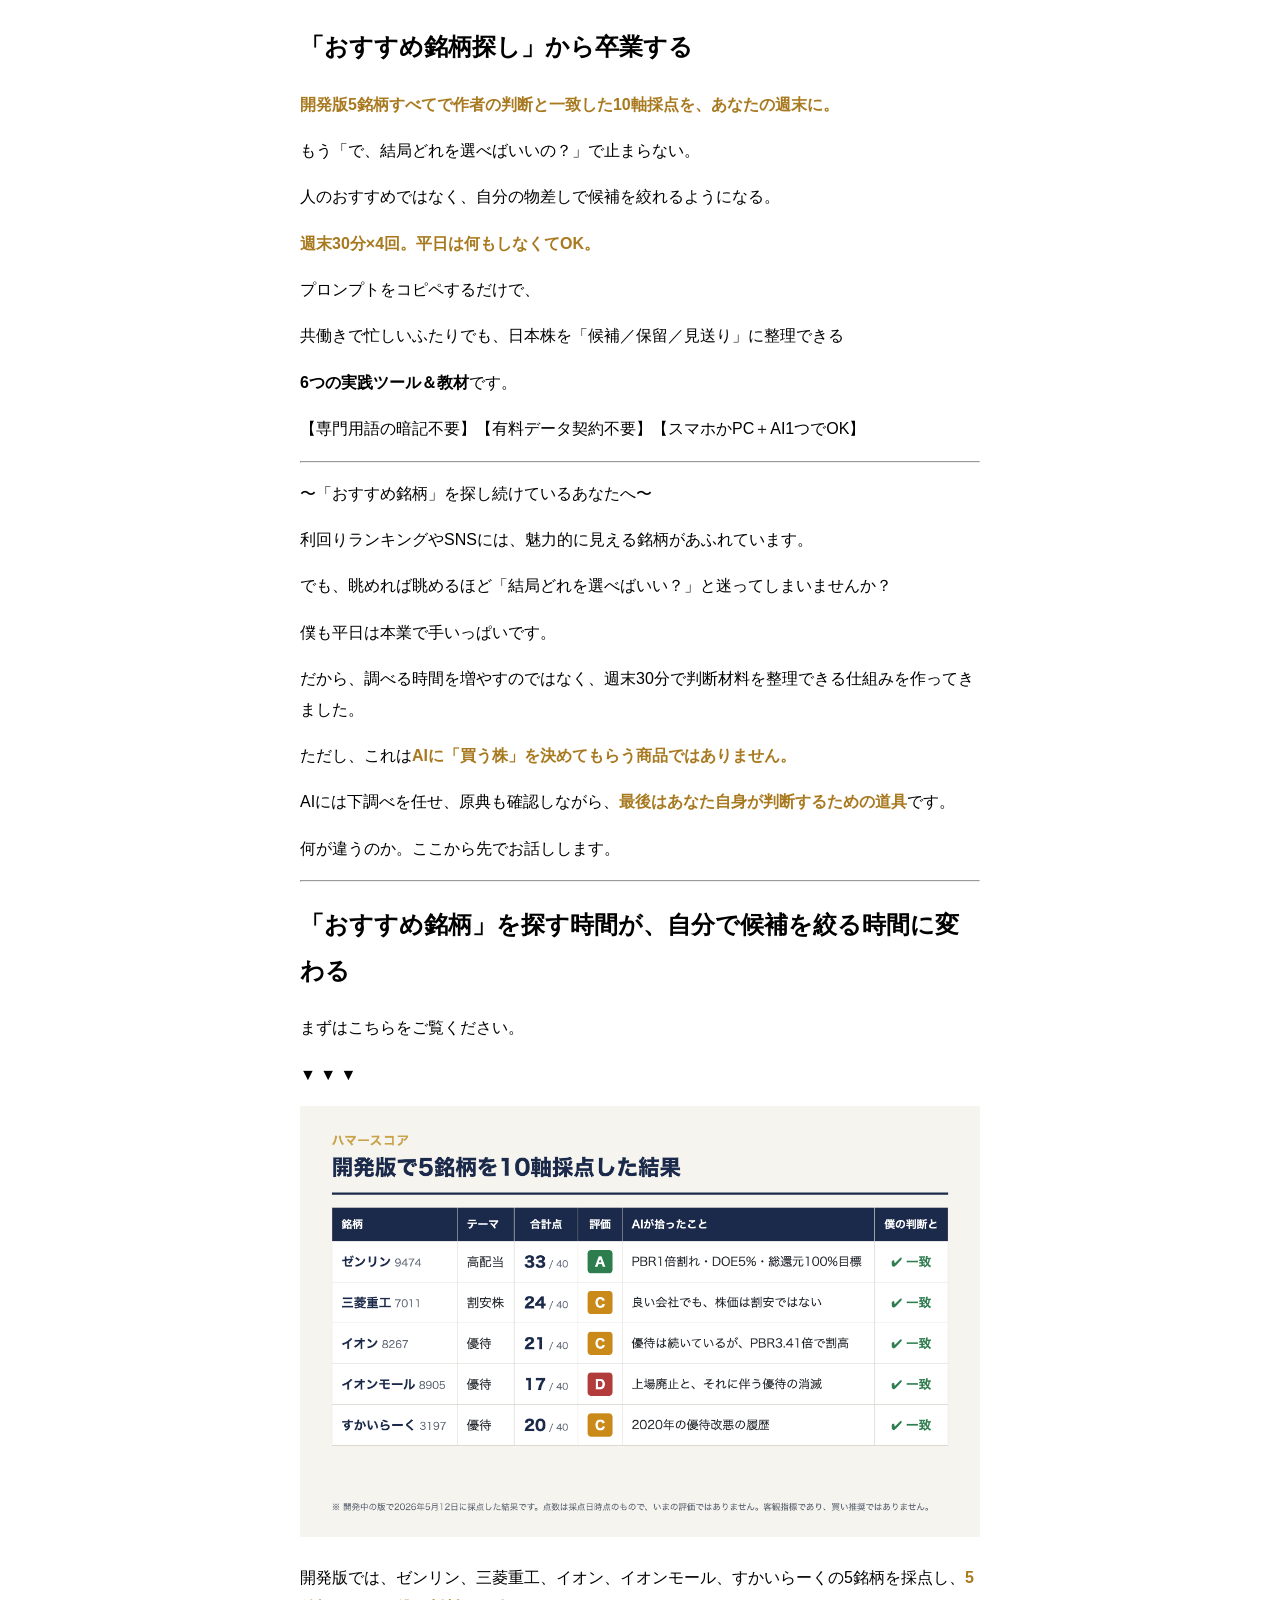
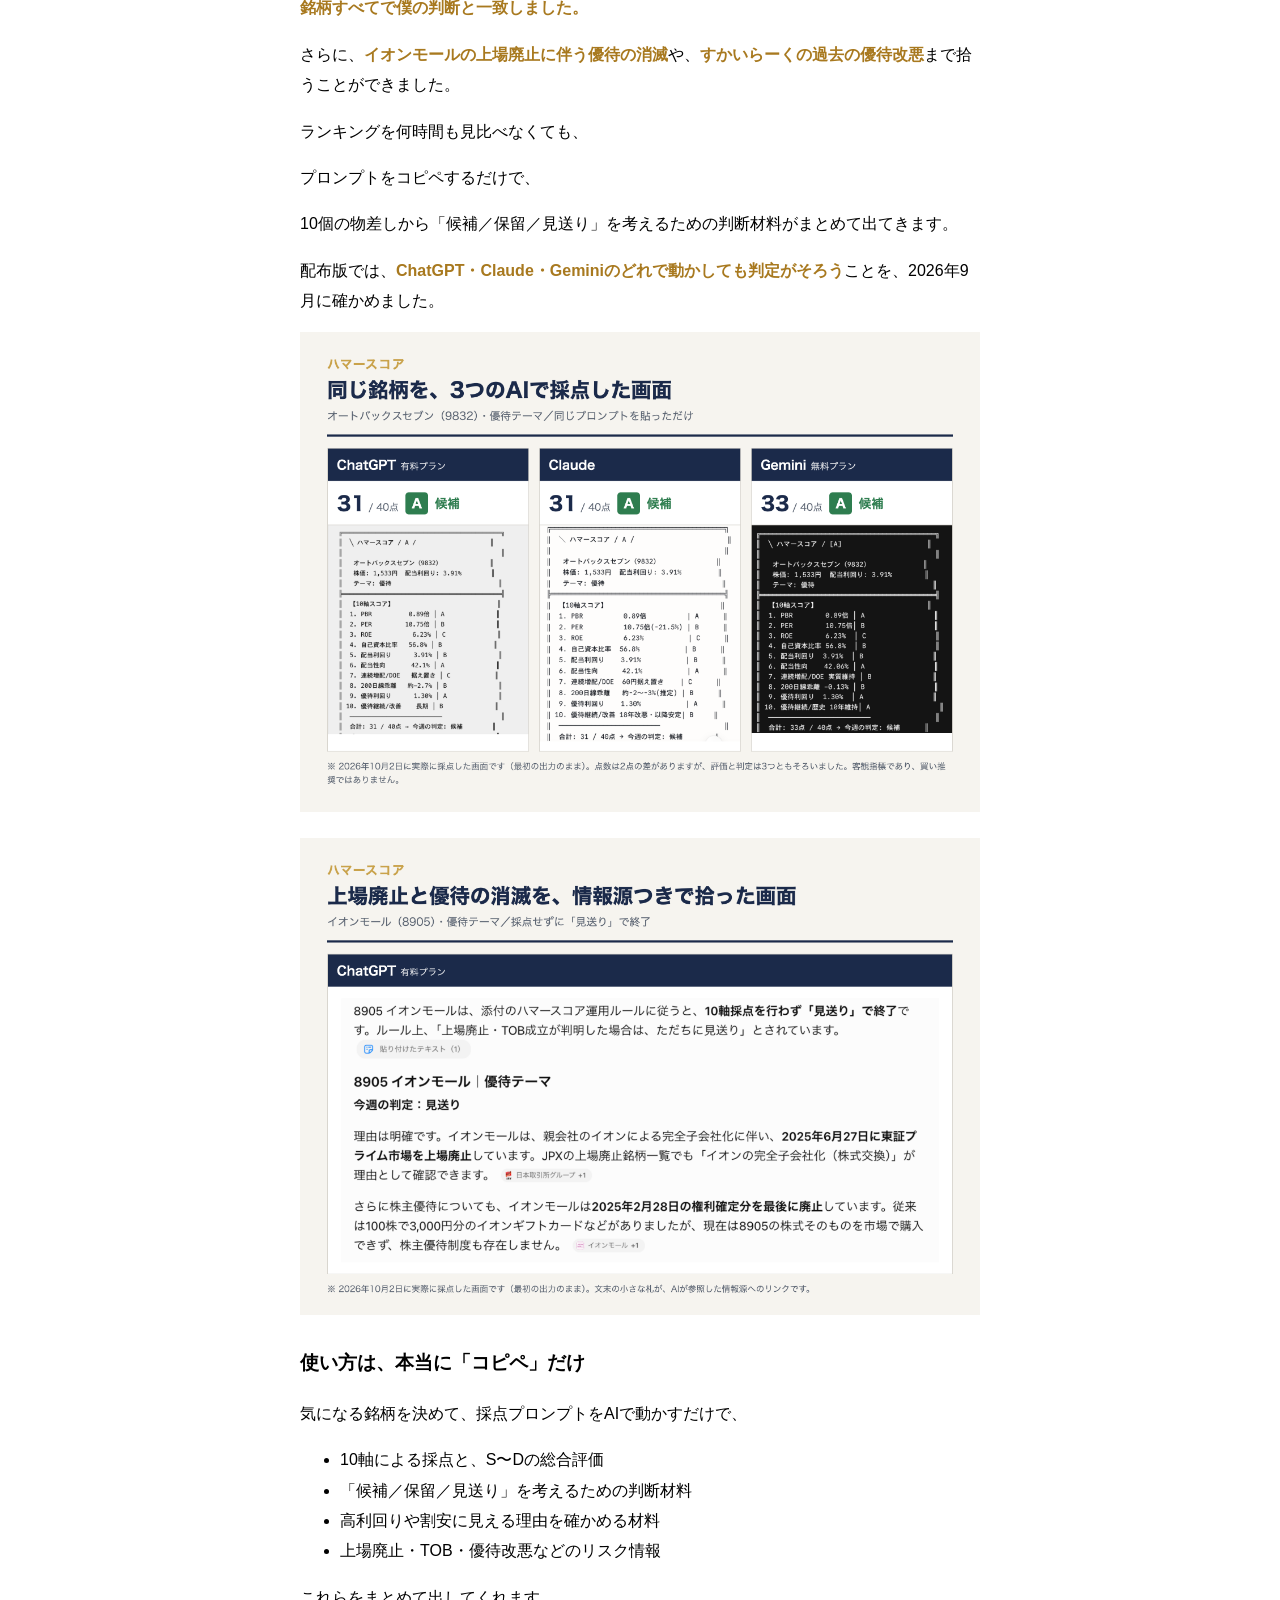
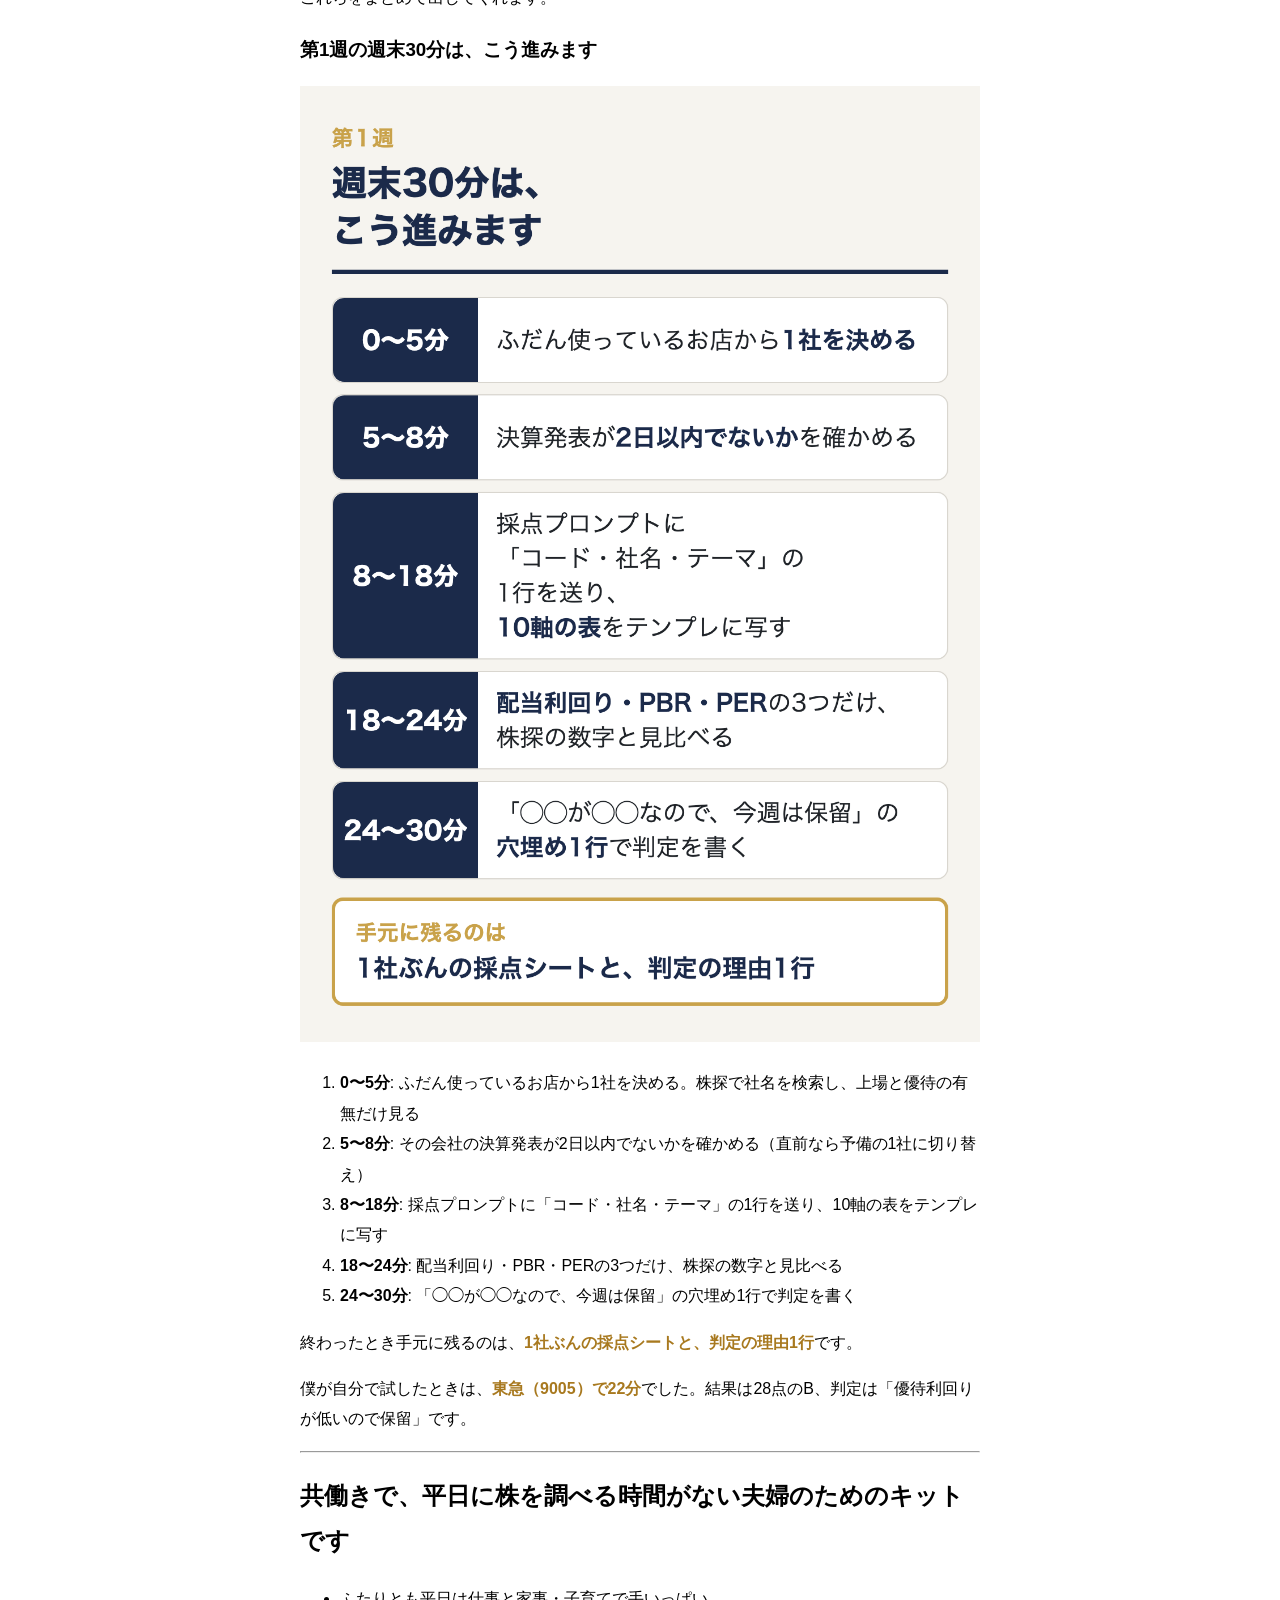
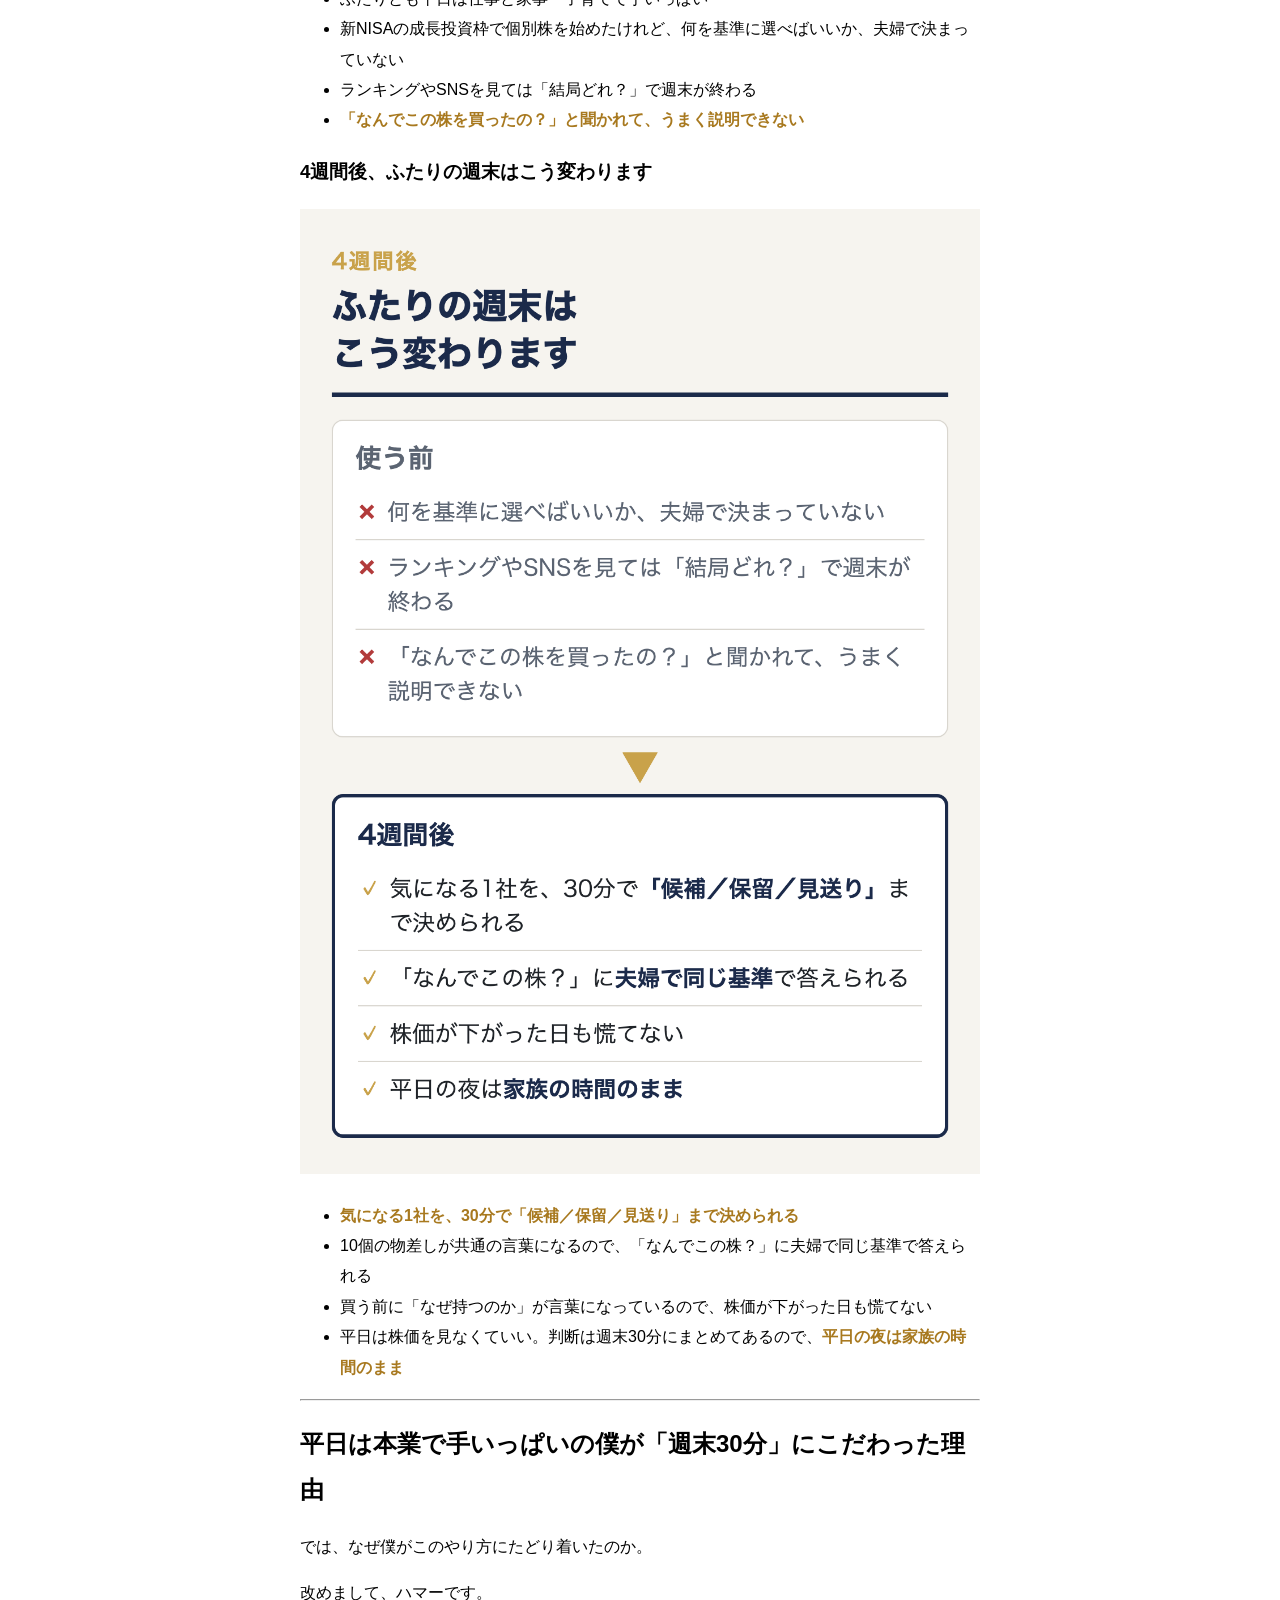
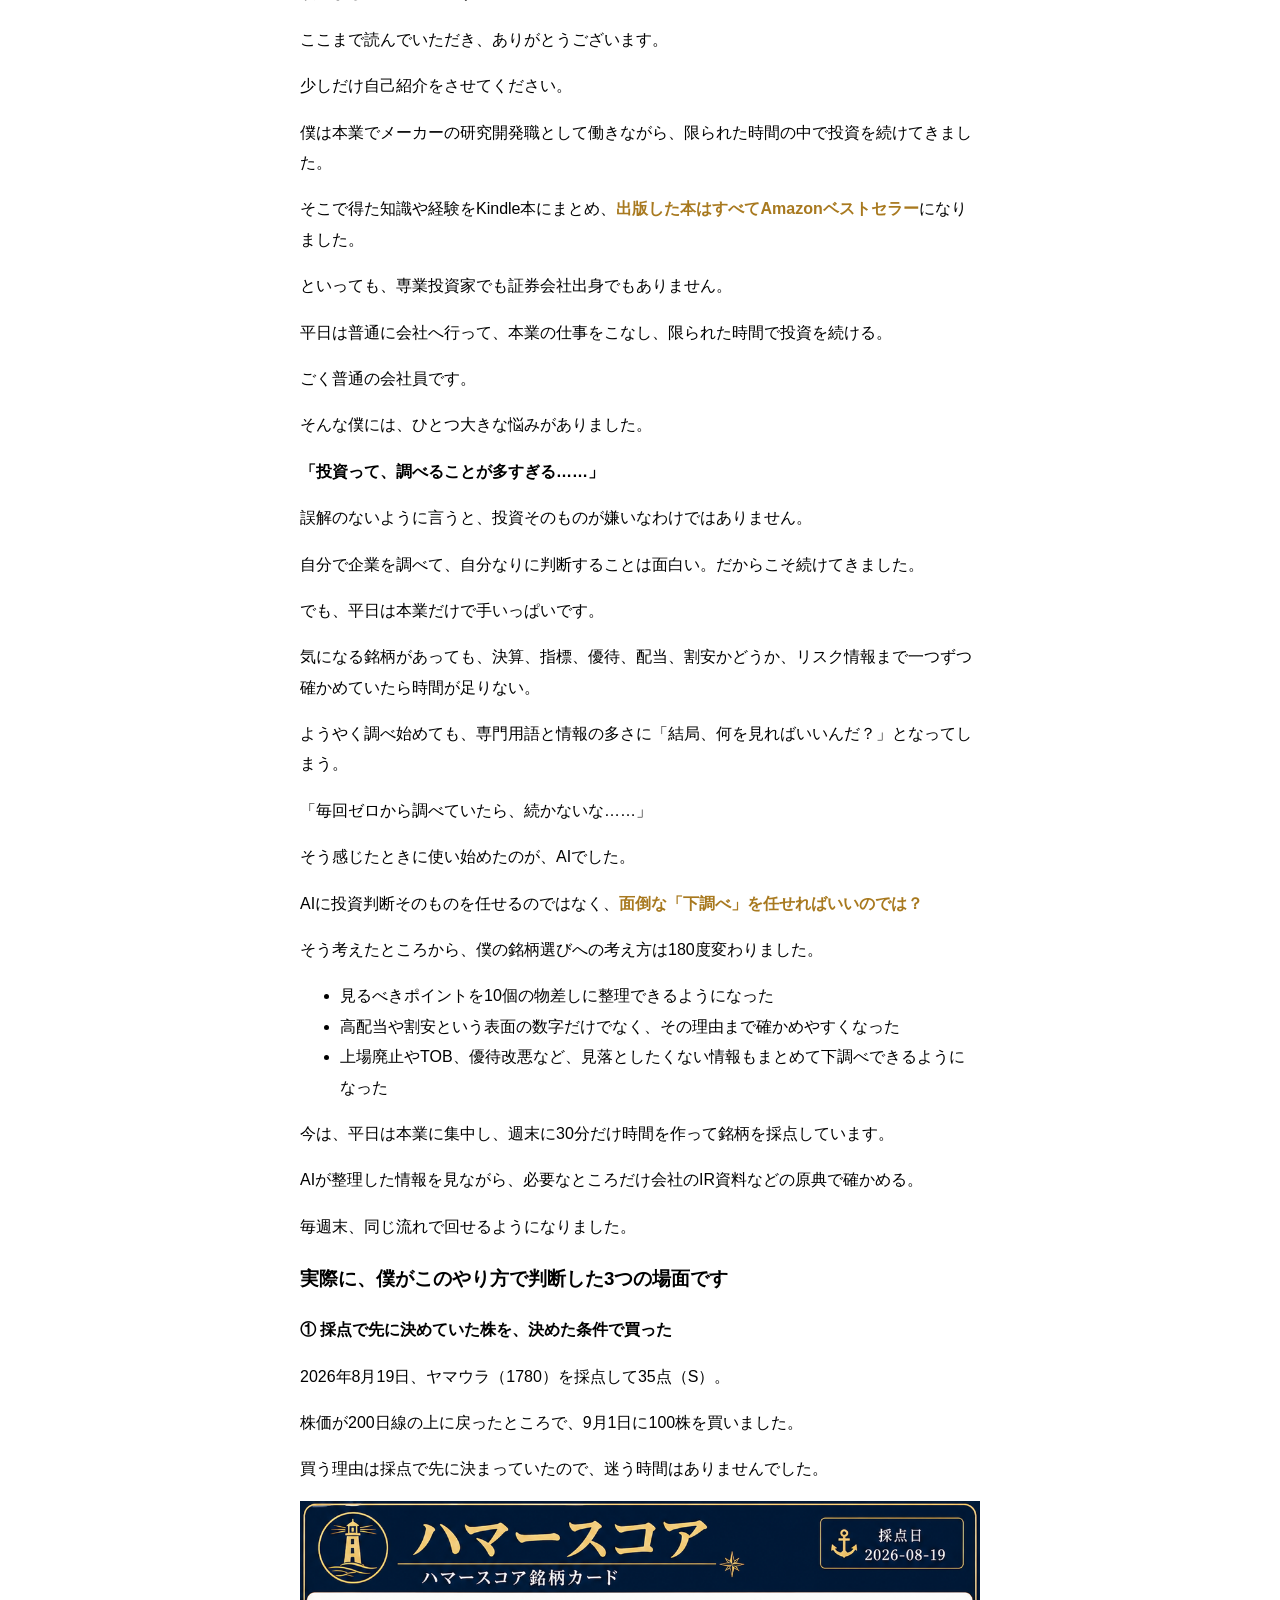
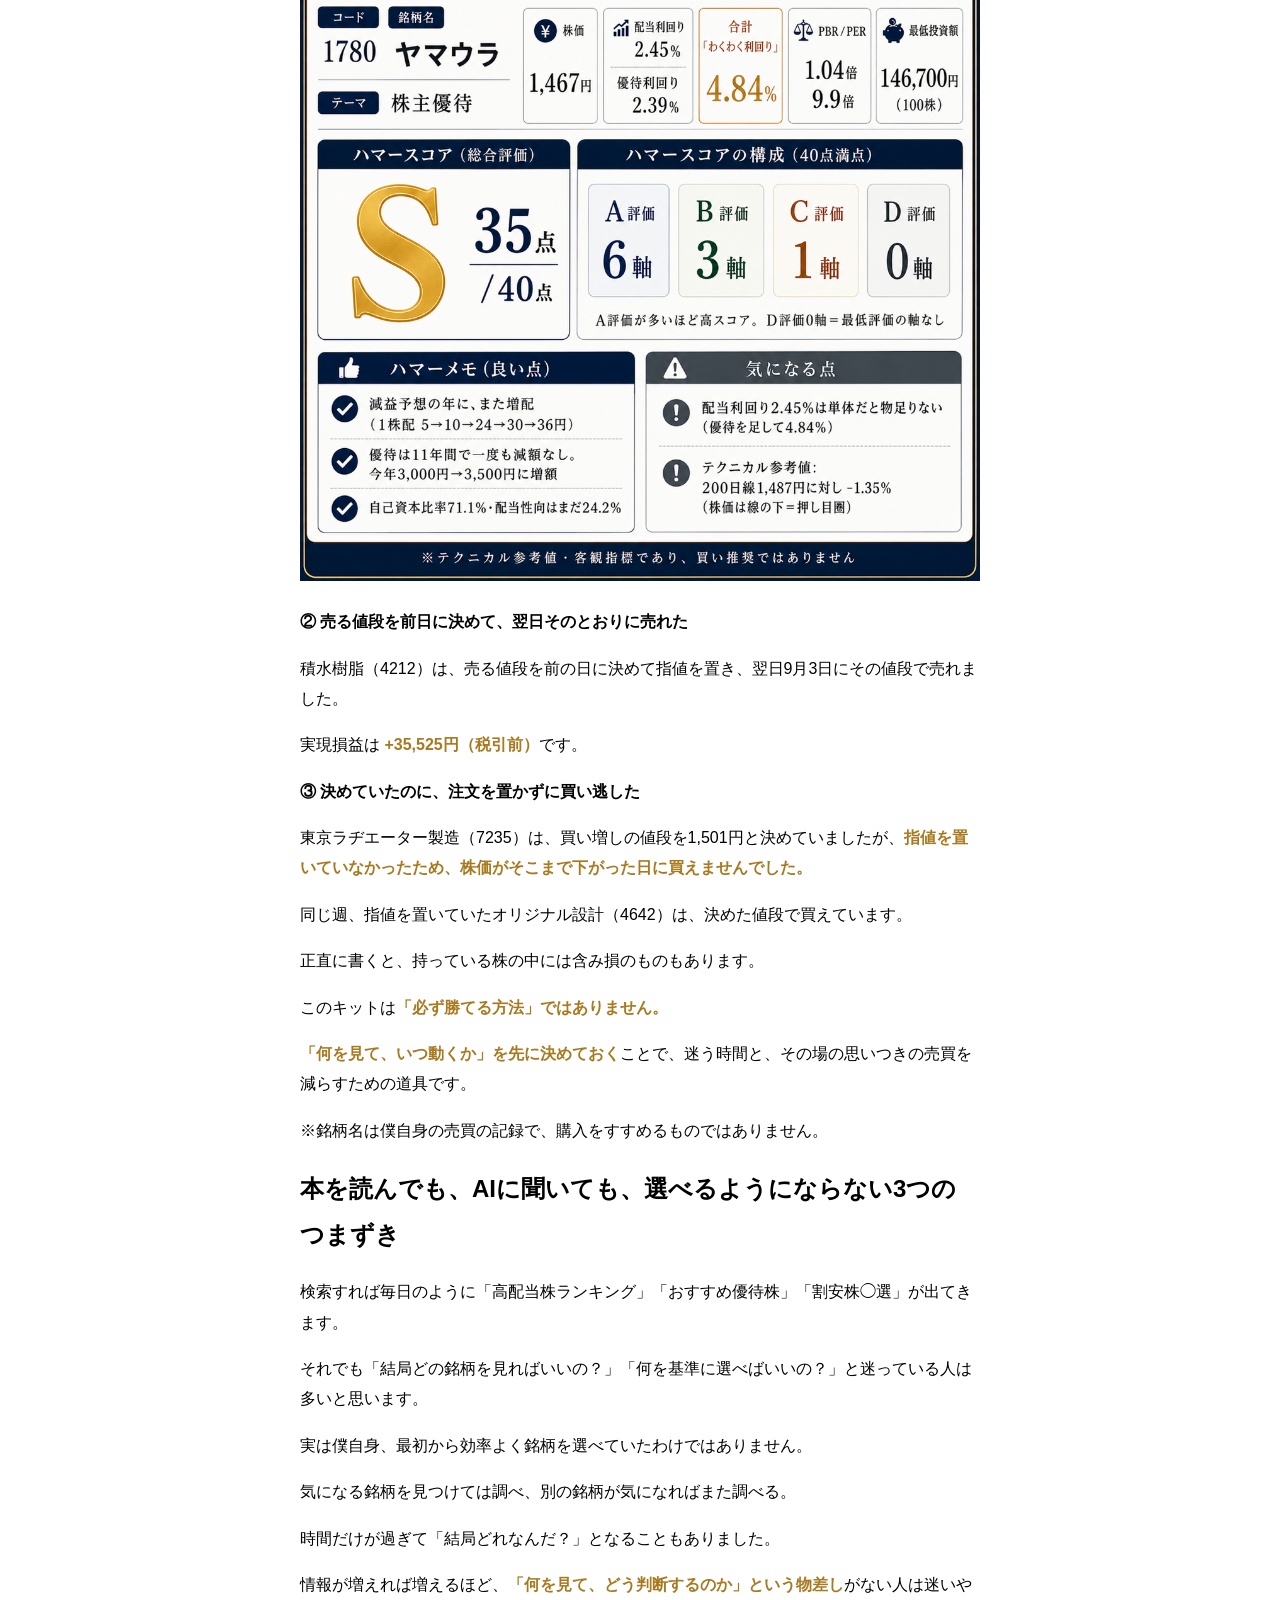
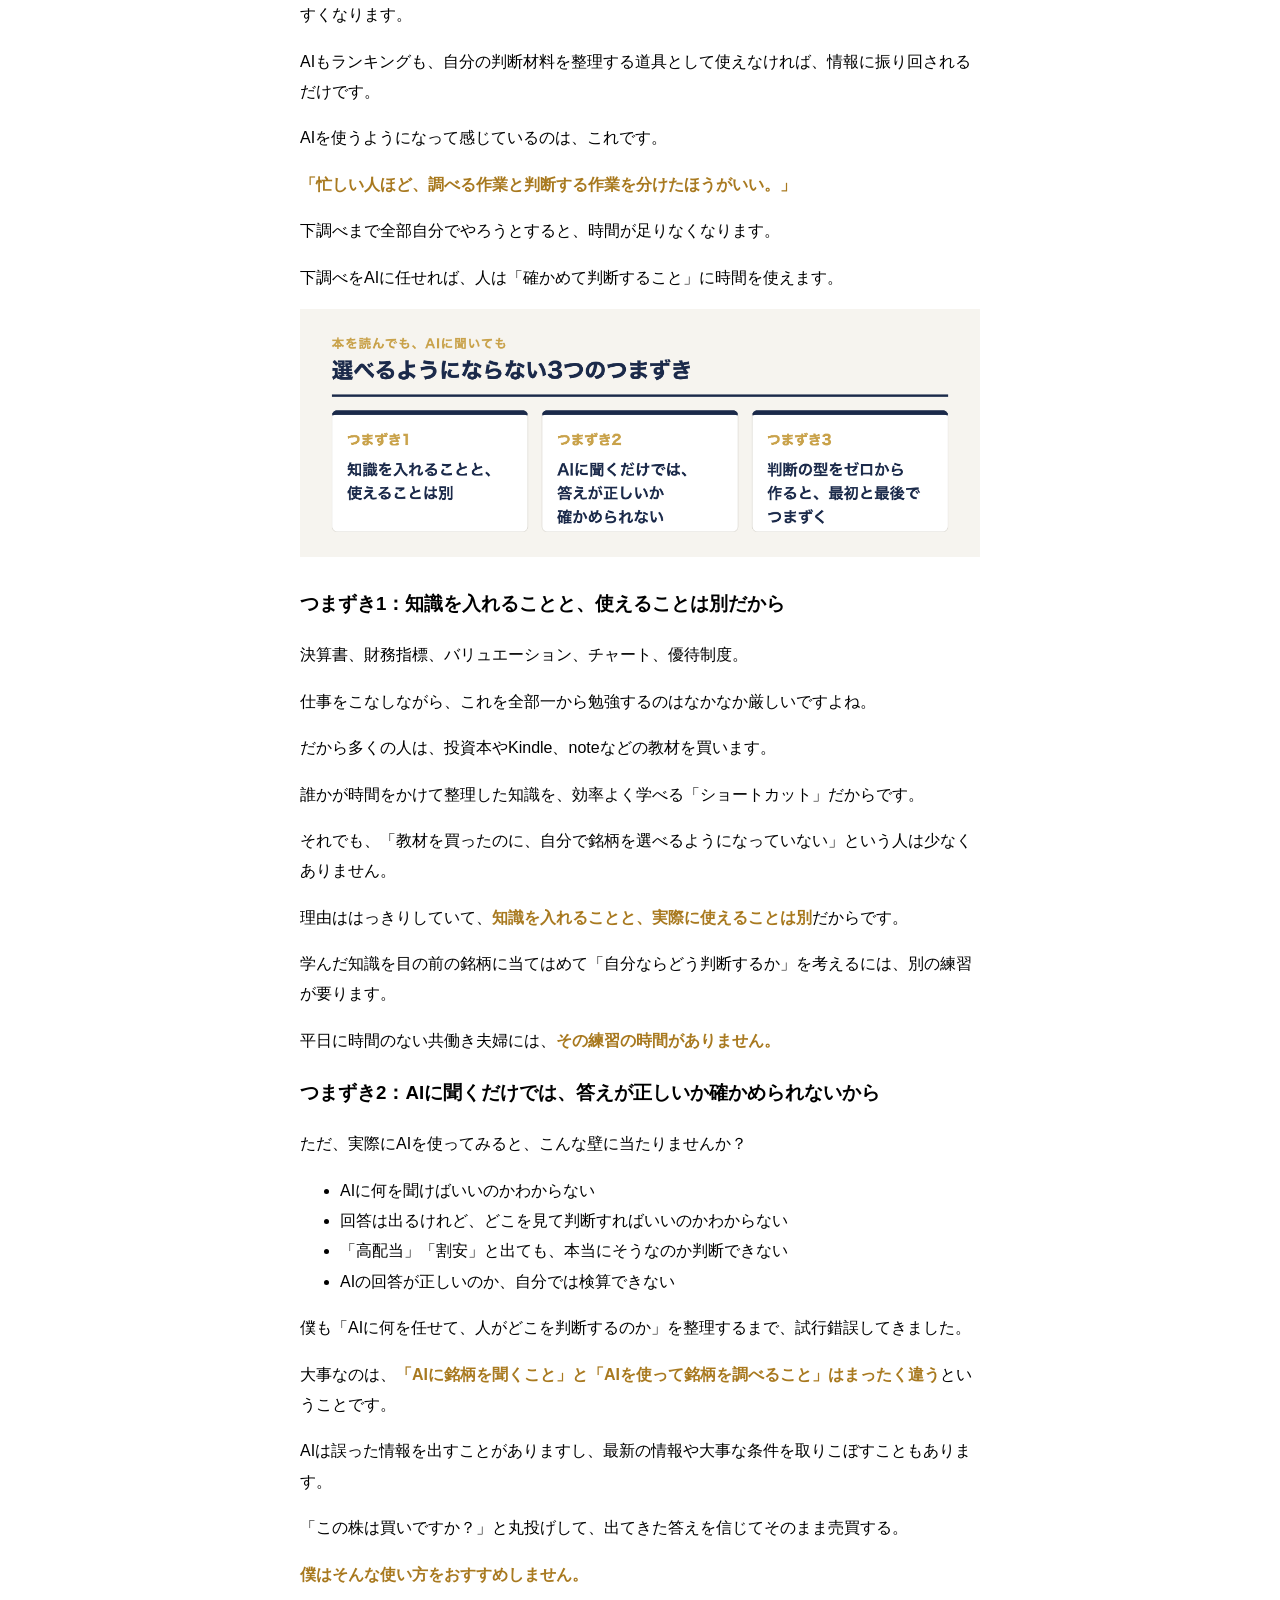
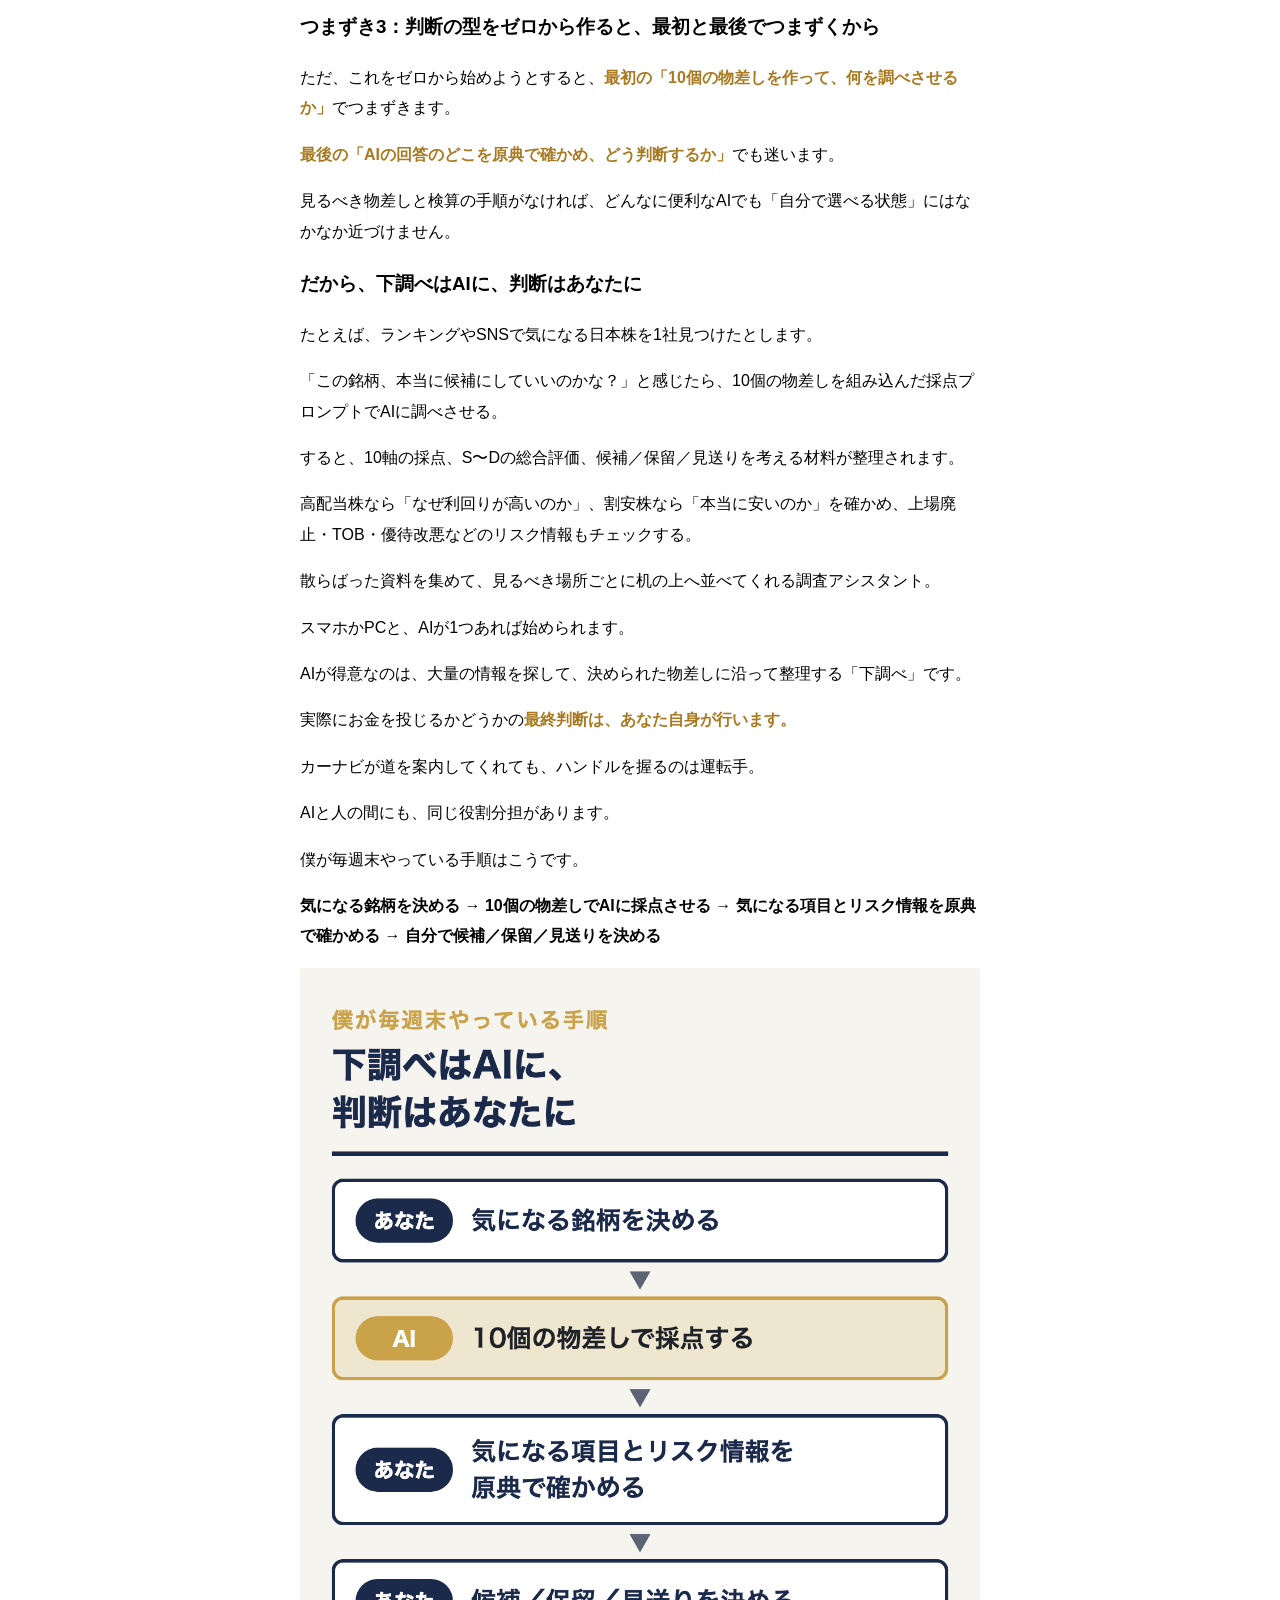
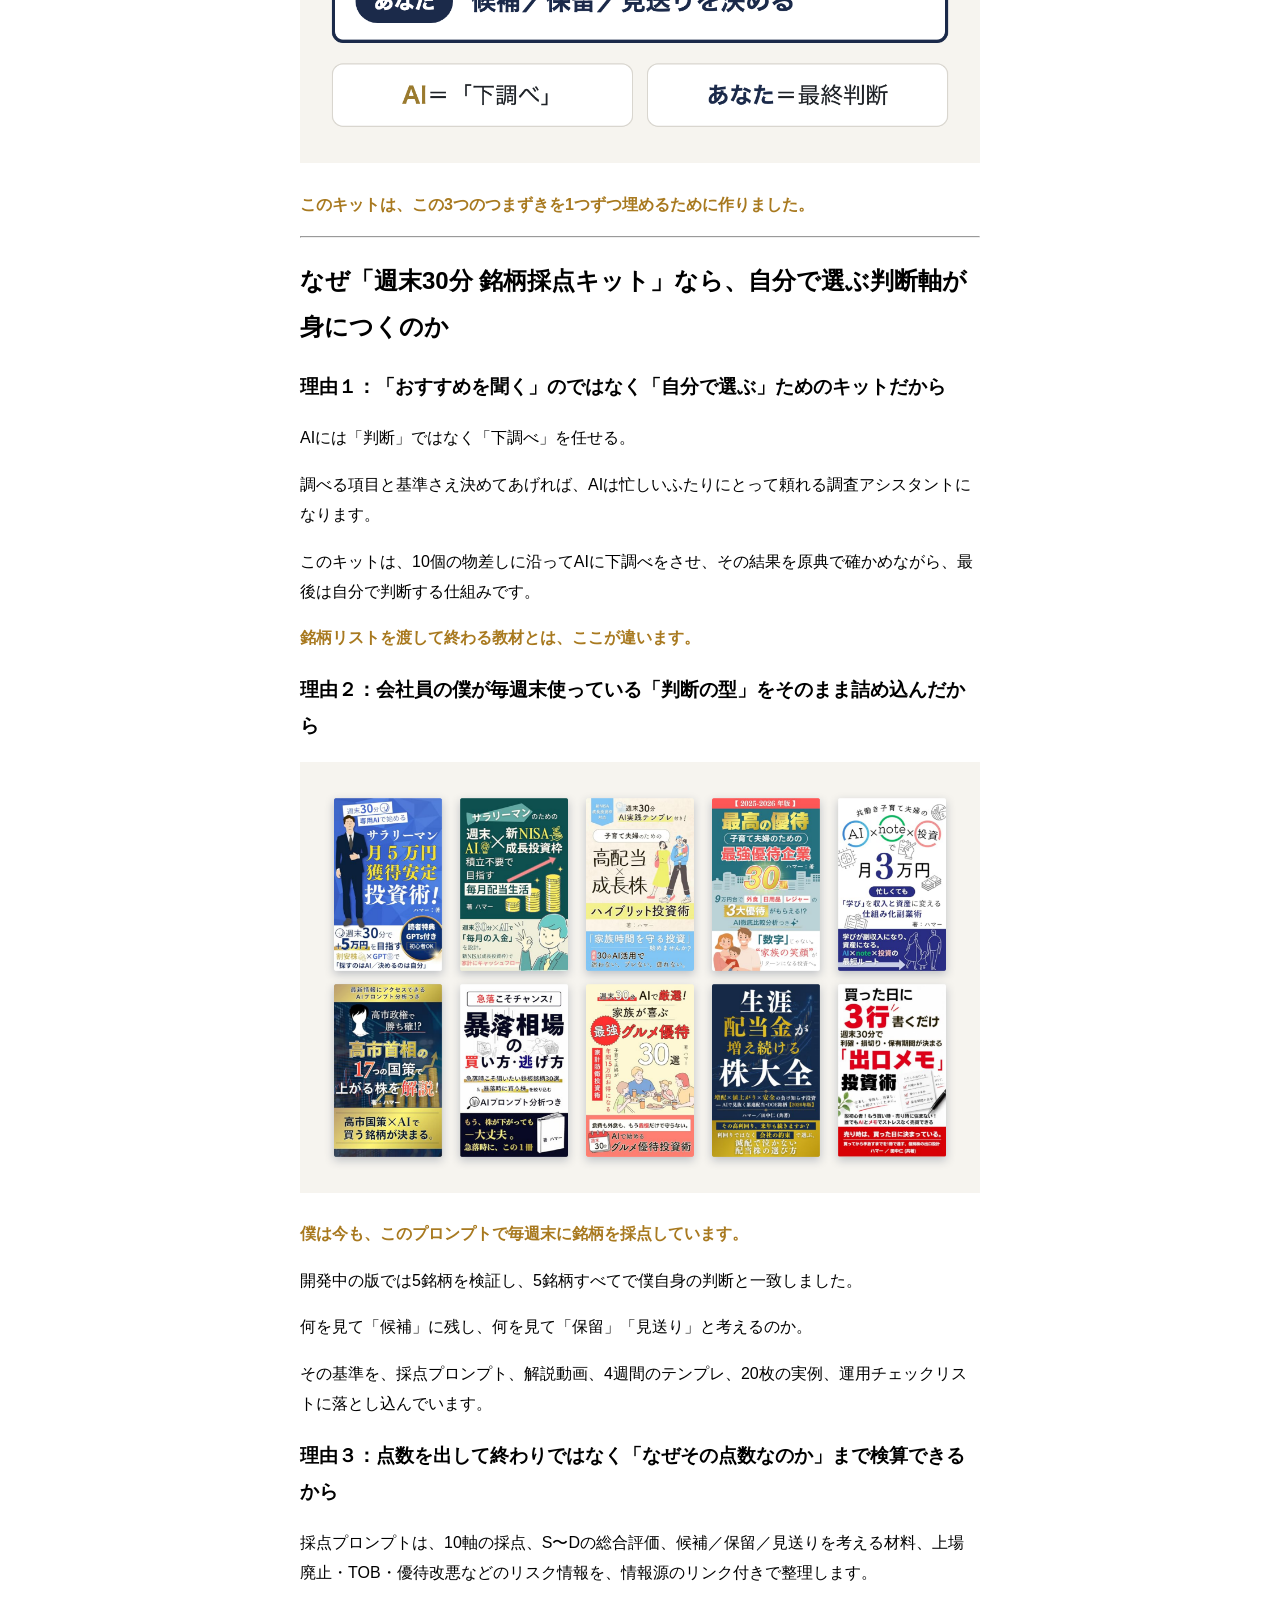
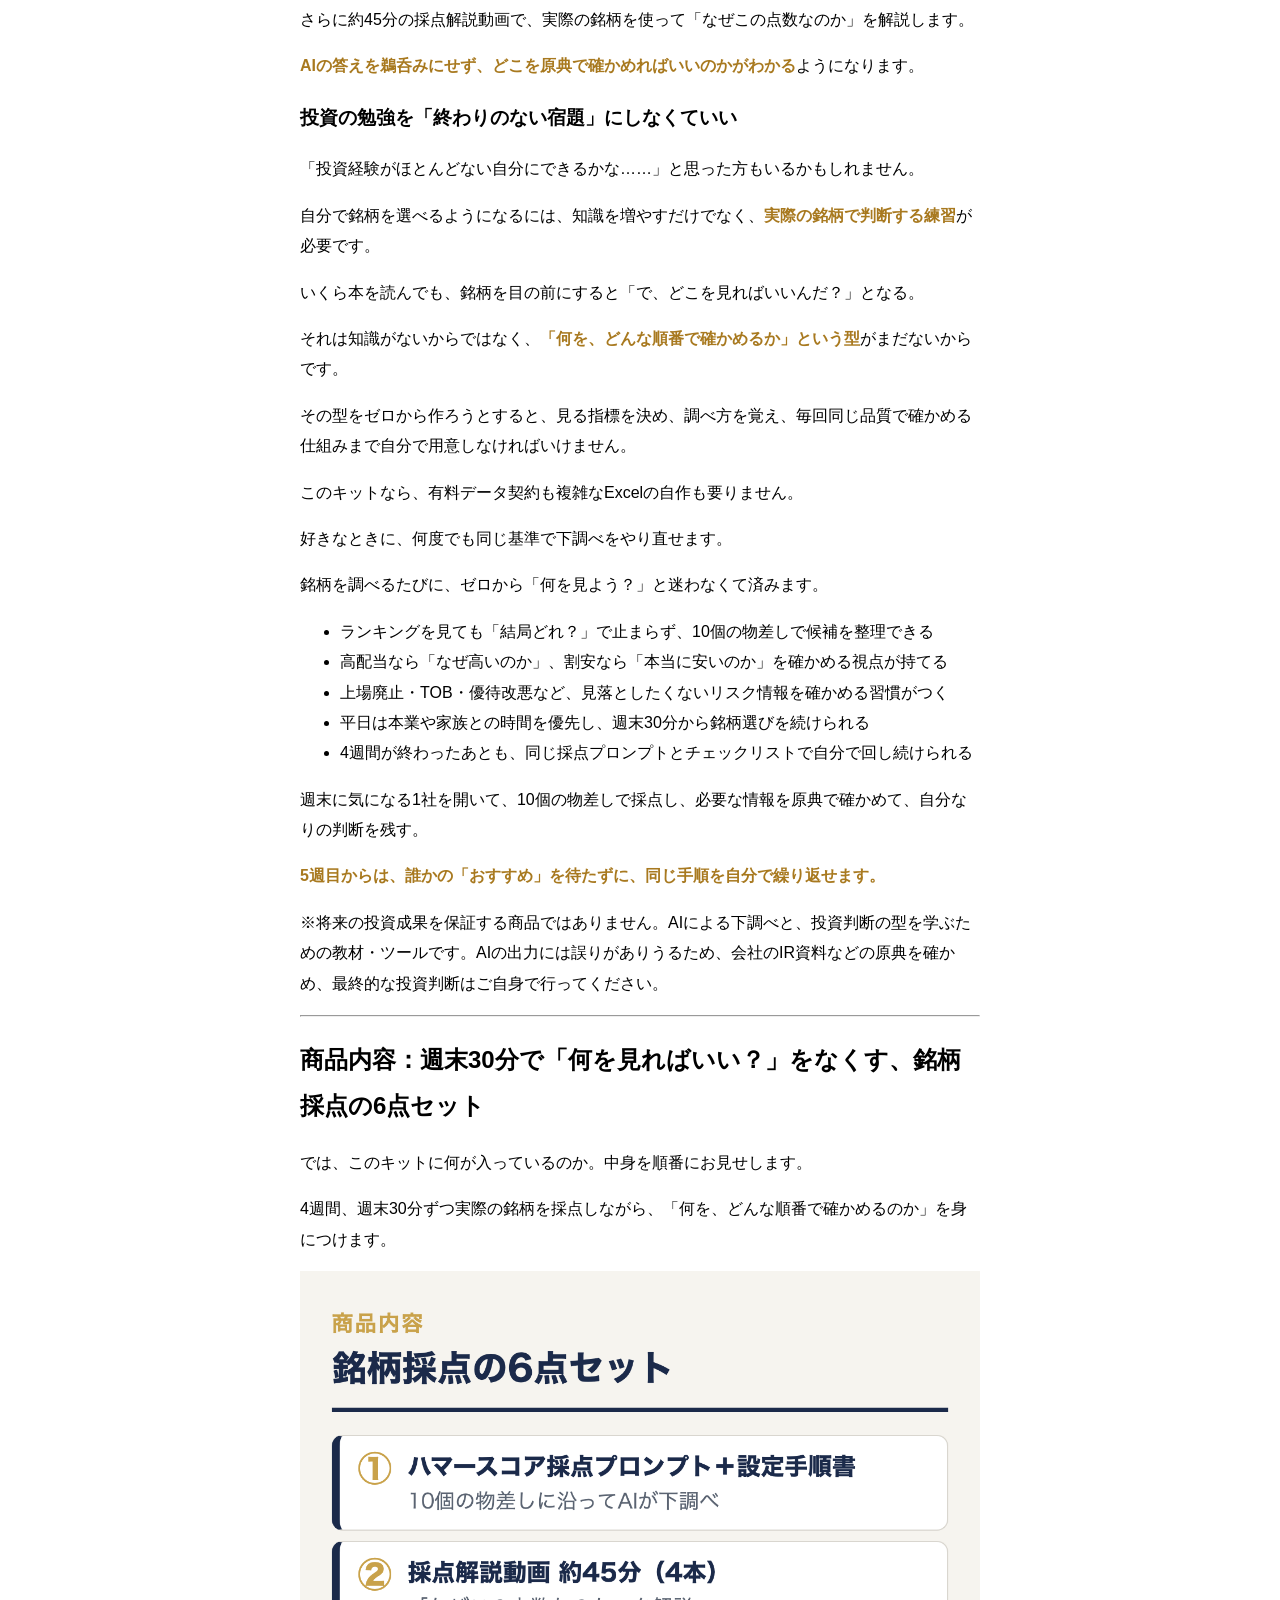
==== preview/kit-lp-20261010-r7k/index.html @ 784d1ace "販売ページ確認用（田中さん向け・リンク非掲載・noindex） Co-Authored-By: Claude Opus 5.5 <noreply@anthropic.com>" ====
<!doctype html><html lang="ja"><head><meta charset="utf-8"><meta name="viewport" content="width=device-width,initial-scale=1"><meta name="robots" content="noindex,nofollow"><title>週末30分 銘柄採点キット（販売ページ確認用）</title><style>img{max-width:100%;height:auto}</style></head><body style="max-width:680px;margin:24px auto;padding:0 16px;font-family:sans-serif;line-height:1.9">
<h2>「おすすめ銘柄探し」から卒業する</h2>
<p><strong><span style="color:#a8791f">開発版5銘柄すべてで作者の判断と一致した10軸採点を、あなたの週末に。</span></strong></p>
<p>もう「で、結局どれを選べばいいの？」で止まらない。</p>
<p>人のおすすめではなく、自分の物差しで候補を絞れるようになる。</p>
<p><strong><span style="color:#a8791f">週末30分×4回。平日は何もしなくてOK。</span></strong></p>
<p>プロンプトをコピペするだけで、</p>
<p>共働きで忙しいふたりでも、日本株を「候補／保留／見送り」に整理できる</p>
<p><strong>6つの実践ツール＆教材</strong>です。</p>
<p>【専門用語の暗記不要】【有料データ契約不要】【スマホかPC＋AI1つでOK】</p>
<hr>
<p>〜「おすすめ銘柄」を探し続けているあなたへ〜</p>
<p>利回りランキングやSNSには、魅力的に見える銘柄があふれています。</p>
<p>でも、眺めれば眺めるほど「結局どれを選べばいい？」と迷ってしまいませんか？</p>
<p>僕も平日は本業で手いっぱいです。</p>
<p>だから、調べる時間を増やすのではなく、週末30分で判断材料を整理できる仕組みを作ってきました。</p>
<p>ただし、これは<strong><span style="color:#a8791f">AIに「買う株」を決めてもらう商品ではありません。</span></strong></p>
<p>AIには下調べを任せ、原典も確認しながら、<strong><span style="color:#a8791f">最後はあなた自身が判断するための道具</span></strong>です。</p>
<p>何が違うのか。ここから先でお話しします。</p>
<hr>
<h2>「おすすめ銘柄」を探す時間が、自分で候補を絞る時間に変わる</h2>
<p>まずはこちらをご覧ください。</p>
<p>▼ ▼ ▼</p>
<p><img src="img/01.png" loading="lazy" alt="開発版で5銘柄を10軸採点した結果"></p>
<p>開発版では、ゼンリン、三菱重工、イオン、イオンモール、すかいらーくの5銘柄を採点し、<strong><span style="color:#a8791f">5銘柄すべてで僕の判断と一致しました。</span></strong></p>
<p>さらに、<strong><span style="color:#a8791f">イオンモールの上場廃止に伴う優待の消滅</span></strong>や、<strong><span style="color:#a8791f">すかいらーくの過去の優待改悪</span></strong>まで拾うことができました。</p>
<p>ランキングを何時間も見比べなくても、</p>
<p>プロンプトをコピペするだけで、</p>
<p>10個の物差しから「候補／保留／見送り」を考えるための判断材料がまとめて出てきます。</p>
<p>配布版では、<strong><span style="color:#a8791f">ChatGPT・Claude・Geminiのどれで動かしても判定がそろう</span></strong>ことを、2026年9月に確かめました。</p>
<p><img src="img/02.png" loading="lazy" alt="同じ銘柄を、3つのAIで採点した画面"></p>
<p><img src="img/03.png" loading="lazy" alt="上場廃止と優待の消滅を、情報源つきで拾った画面"></p>
<h3>使い方は、本当に「コピペ」だけ</h3>
<p>気になる銘柄を決めて、採点プロンプトをAIで動かすだけで、</p>
<ul>
<li>10軸による採点と、S〜Dの総合評価</li>
<li>「候補／保留／見送り」を考えるための判断材料</li>
<li>高利回りや割安に見える理由を確かめる材料</li>
<li>上場廃止・TOB・優待改悪などのリスク情報</li>
</ul>
<p>これらをまとめて出してくれます。</p>
<h3>第1週の週末30分は、こう進みます</h3>
<p><img src="img/04.png" loading="lazy" alt="第1週の週末30分の流れ"></p>
<ol>
<li><strong>0〜5分</strong>: ふだん使っているお店から1社を決める。株探で社名を検索し、上場と優待の有無だけ見る</li>
<li><strong>5〜8分</strong>: その会社の決算発表が2日以内でないかを確かめる（直前なら予備の1社に切り替え）</li>
<li><strong>8〜18分</strong>: 採点プロンプトに「コード・社名・テーマ」の1行を送り、10軸の表をテンプレに写す</li>
<li><strong>18〜24分</strong>: 配当利回り・PBR・PERの3つだけ、株探の数字と見比べる</li>
<li><strong>24〜30分</strong>: 「◯◯が◯◯なので、今週は保留」の穴埋め1行で判定を書く</li>
</ol>
<p>終わったとき手元に残るのは、<strong><span style="color:#a8791f">1社ぶんの採点シートと、判定の理由1行</span></strong>です。</p>
<p>僕が自分で試したときは、<strong><span style="color:#a8791f">東急（9005）で22分</span></strong>でした。結果は28点のB、判定は「優待利回りが低いので保留」です。</p>
<hr>
<h2>共働きで、平日に株を調べる時間がない夫婦のためのキットです</h2>
<ul>
<li>ふたりとも平日は仕事と家事・子育てで手いっぱい</li>
<li>新NISAの成長投資枠で個別株を始めたけれど、何を基準に選べばいいか、夫婦で決まっていない</li>
<li>ランキングやSNSを見ては「結局どれ？」で週末が終わる</li>
<li><strong><span style="color:#a8791f">「なんでこの株を買ったの？」と聞かれて、うまく説明できない</span></strong></li>
</ul>
<h3>4週間後、ふたりの週末はこう変わります</h3>
<p><img src="img/05.png" loading="lazy" alt="使う前と4週間後の比較"></p>
<ul>
<li><strong><span style="color:#a8791f">気になる1社を、30分で「候補／保留／見送り」まで決められる</span></strong></li>
<li>10個の物差しが共通の言葉になるので、「なんでこの株？」に夫婦で同じ基準で答えられる</li>
<li>買う前に「なぜ持つのか」が言葉になっているので、株価が下がった日も慌てない</li>
<li>平日は株価を見なくていい。判断は週末30分にまとめてあるので、<strong><span style="color:#a8791f">平日の夜は家族の時間のまま</span></strong></li>
</ul>
<hr>
<h2>平日は本業で手いっぱいの僕が「週末30分」にこだわった理由</h2>
<p>では、なぜ僕がこのやり方にたどり着いたのか。</p>
<p>改めまして、ハマーです。</p>
<p>ここまで読んでいただき、ありがとうございます。</p>
<p>少しだけ自己紹介をさせてください。</p>
<p>僕は本業でメーカーの研究開発職として働きながら、限られた時間の中で投資を続けてきました。</p>
<p>そこで得た知識や経験をKindle本にまとめ、<strong><span style="color:#a8791f">出版した本はすべてAmazonベストセラー</span></strong>になりました。</p>
<p>といっても、専業投資家でも証券会社出身でもありません。</p>
<p>平日は普通に会社へ行って、本業の仕事をこなし、限られた時間で投資を続ける。</p>
<p>ごく普通の会社員です。</p>
<p>そんな僕には、ひとつ大きな悩みがありました。</p>
<p><strong>「投資って、調べることが多すぎる……」</strong></p>
<p>誤解のないように言うと、投資そのものが嫌いなわけではありません。</p>
<p>自分で企業を調べて、自分なりに判断することは面白い。だからこそ続けてきました。</p>
<p>でも、平日は本業だけで手いっぱいです。</p>
<p>気になる銘柄があっても、決算、指標、優待、配当、割安かどうか、リスク情報まで一つずつ確かめていたら時間が足りない。</p>
<p>ようやく調べ始めても、専門用語と情報の多さに「結局、何を見ればいいんだ？」となってしまう。</p>
<p>「毎回ゼロから調べていたら、続かないな……」</p>
<p>そう感じたときに使い始めたのが、AIでした。</p>
<p>AIに投資判断そのものを任せるのではなく、<strong><span style="color:#a8791f">面倒な「下調べ」を任せればいいのでは？</span></strong></p>
<p>そう考えたところから、僕の銘柄選びへの考え方は180度変わりました。</p>
<ul>
<li>見るべきポイントを10個の物差しに整理できるようになった</li>
<li>高配当や割安という表面の数字だけでなく、その理由まで確かめやすくなった</li>
<li>上場廃止やTOB、優待改悪など、見落としたくない情報もまとめて下調べできるようになった</li>
</ul>
<p>今は、平日は本業に集中し、週末に30分だけ時間を作って銘柄を採点しています。</p>
<p>AIが整理した情報を見ながら、必要なところだけ会社のIR資料などの原典で確かめる。</p>
<p>毎週末、同じ流れで回せるようになりました。</p>
<h3>実際に、僕がこのやり方で判断した3つの場面です</h3>
<p><strong>① 採点で先に決めていた株を、決めた条件で買った</strong></p>
<p>2026年8月19日、ヤマウラ（1780）を採点して35点（S）。</p>
<p>株価が200日線の上に戻ったところで、9月1日に100株を買いました。</p>
<p>買う理由は採点で先に決まっていたので、迷う時間はありませんでした。</p>
<p><img src="img/06.png" loading="lazy" alt="ヤマウラ（1780）を採点したカード"></p>
<p><strong>② 売る値段を前日に決めて、翌日そのとおりに売れた</strong></p>
<p>積水樹脂（4212）は、売る値段を前の日に決めて指値を置き、翌日9月3日にその値段で売れました。</p>
<p>実現損益は <strong><span style="color:#a8791f">+35,525円（税引前）</span></strong>です。</p>
<p><strong>③ 決めていたのに、注文を置かずに買い逃した</strong></p>
<p>東京ラヂエーター製造（7235）は、買い増しの値段を1,501円と決めていましたが、<strong><span style="color:#a8791f">指値を置いていなかったため、株価がそこまで下がった日に買えませんでした。</span></strong></p>
<p>同じ週、指値を置いていたオリジナル設計（4642）は、決めた値段で買えています。</p>
<p>正直に書くと、持っている株の中には含み損のものもあります。</p>
<p>このキットは<strong><span style="color:#a8791f">「必ず勝てる方法」ではありません。</span></strong></p>
<p><strong><span style="color:#a8791f">「何を見て、いつ動くか」を先に決めておく</span></strong>ことで、迷う時間と、その場の思いつきの売買を減らすための道具です。</p>
<p>※銘柄名は僕自身の売買の記録で、購入をすすめるものではありません。</p>
<h2>本を読んでも、AIに聞いても、選べるようにならない3つのつまずき</h2>
<p>検索すれば毎日のように「高配当株ランキング」「おすすめ優待株」「割安株◯選」が出てきます。</p>
<p>それでも「結局どの銘柄を見ればいいの？」「何を基準に選べばいいの？」と迷っている人は多いと思います。</p>
<p>実は僕自身、最初から効率よく銘柄を選べていたわけではありません。</p>
<p>気になる銘柄を見つけては調べ、別の銘柄が気になればまた調べる。</p>
<p>時間だけが過ぎて「結局どれなんだ？」となることもありました。</p>
<p>情報が増えれば増えるほど、<strong><span style="color:#a8791f">「何を見て、どう判断するのか」という物差し</span></strong>がない人は迷いやすくなります。</p>
<p>AIもランキングも、自分の判断材料を整理する道具として使えなければ、情報に振り回されるだけです。</p>
<p>AIを使うようになって感じているのは、これです。</p>
<p><strong><span style="color:#a8791f">「忙しい人ほど、調べる作業と判断する作業を分けたほうがいい。」</span></strong></p>
<p>下調べまで全部自分でやろうとすると、時間が足りなくなります。</p>
<p>下調べをAIに任せれば、人は「確かめて判断すること」に時間を使えます。</p>
<p><img src="img/07.png" loading="lazy" alt="選べるようにならない3つのつまずき"></p>
<h3>つまずき1：知識を入れることと、使えることは別だから</h3>
<p>決算書、財務指標、バリュエーション、チャート、優待制度。</p>
<p>仕事をこなしながら、これを全部一から勉強するのはなかなか厳しいですよね。</p>
<p>だから多くの人は、投資本やKindle、noteなどの教材を買います。</p>
<p>誰かが時間をかけて整理した知識を、効率よく学べる「ショートカット」だからです。</p>
<p>それでも、「教材を買ったのに、自分で銘柄を選べるようになっていない」という人は少なくありません。</p>
<p>理由ははっきりしていて、<strong><span style="color:#a8791f">知識を入れることと、実際に使えることは別</span></strong>だからです。</p>
<p>学んだ知識を目の前の銘柄に当てはめて「自分ならどう判断するか」を考えるには、別の練習が要ります。</p>
<p>平日に時間のない共働き夫婦には、<strong><span style="color:#a8791f">その練習の時間がありません。</span></strong></p>
<h3>つまずき2：AIに聞くだけでは、答えが正しいか確かめられないから</h3>
<p>ただ、実際にAIを使ってみると、こんな壁に当たりませんか？</p>
<ul>
<li>AIに何を聞けばいいのかわからない</li>
<li>回答は出るけれど、どこを見て判断すればいいのかわからない</li>
<li>「高配当」「割安」と出ても、本当にそうなのか判断できない</li>
<li>AIの回答が正しいのか、自分では検算できない</li>
</ul>
<p>僕も「AIに何を任せて、人がどこを判断するのか」を整理するまで、試行錯誤してきました。</p>
<p>大事なのは、<strong><span style="color:#a8791f">「AIに銘柄を聞くこと」と「AIを使って銘柄を調べること」はまったく違う</span></strong>ということです。</p>
<p>AIは誤った情報を出すことがありますし、最新の情報や大事な条件を取りこぼすこともあります。</p>
<p>「この株は買いですか？」と丸投げして、出てきた答えを信じてそのまま売買する。</p>
<p><strong><span style="color:#a8791f">僕はそんな使い方をおすすめしません。</span></strong></p>
<h3>つまずき3：判断の型をゼロから作ると、最初と最後でつまずくから</h3>
<p>ただ、これをゼロから始めようとすると、<strong><span style="color:#a8791f">最初の「10個の物差しを作って、何を調べさせるか」</span></strong>でつまずきます。</p>
<p><strong><span style="color:#a8791f">最後の「AIの回答のどこを原典で確かめ、どう判断するか」</span></strong>でも迷います。</p>
<p>見るべき物差しと検算の手順がなければ、どんなに便利なAIでも「自分で選べる状態」にはなかなか近づけません。</p>
<h3>だから、下調べはAIに、判断はあなたに</h3>
<p>たとえば、ランキングやSNSで気になる日本株を1社見つけたとします。</p>
<p>「この銘柄、本当に候補にしていいのかな？」と感じたら、10個の物差しを組み込んだ採点プロンプトでAIに調べさせる。</p>
<p>すると、10軸の採点、S〜Dの総合評価、候補／保留／見送りを考える材料が整理されます。</p>
<p>高配当株なら「なぜ利回りが高いのか」、割安株なら「本当に安いのか」を確かめ、上場廃止・TOB・優待改悪などのリスク情報もチェックする。</p>
<p>散らばった資料を集めて、見るべき場所ごとに机の上へ並べてくれる調査アシスタント。</p>
<p>スマホかPCと、AIが1つあれば始められます。</p>
<p>AIが得意なのは、大量の情報を探して、決められた物差しに沿って整理する「下調べ」です。</p>
<p>実際にお金を投じるかどうかの<strong><span style="color:#a8791f">最終判断は、あなた自身が行います。</span></strong></p>
<p>カーナビが道を案内してくれても、ハンドルを握るのは運転手。</p>
<p>AIと人の間にも、同じ役割分担があります。</p>
<p>僕が毎週末やっている手順はこうです。</p>
<p><strong>気になる銘柄を決める → 10個の物差しでAIに採点させる → 気になる項目とリスク情報を原典で確かめる → 自分で候補／保留／見送りを決める</strong></p>
<p><img src="img/08.png" loading="lazy" alt="下調べはAIに、判断はあなたに"></p>
<p><strong><span style="color:#a8791f">このキットは、この3つのつまずきを1つずつ埋めるために作りました。</span></strong></p>
<hr>
<h2>なぜ「週末30分 銘柄採点キット」なら、自分で選ぶ判断軸が身につくのか</h2>
<h3>理由１：「おすすめを聞く」のではなく「自分で選ぶ」ためのキットだから</h3>
<p>AIには「判断」ではなく「下調べ」を任せる。</p>
<p>調べる項目と基準さえ決めてあげれば、AIは忙しいふたりにとって頼れる調査アシスタントになります。</p>
<p>このキットは、10個の物差しに沿ってAIに下調べをさせ、その結果を原典で確かめながら、最後は自分で判断する仕組みです。</p>
<p><strong><span style="color:#a8791f">銘柄リストを渡して終わる教材とは、ここが違います。</span></strong></p>
<h3>理由２：会社員の僕が毎週末使っている「判断の型」をそのまま詰め込んだから</h3>
<p><img src="img/09.png" loading="lazy" alt="ハマーのKindle本"></p>
<p><strong><span style="color:#a8791f">僕は今も、このプロンプトで毎週末に銘柄を採点しています。</span></strong></p>
<p>開発中の版では5銘柄を検証し、5銘柄すべてで僕自身の判断と一致しました。</p>
<p>何を見て「候補」に残し、何を見て「保留」「見送り」と考えるのか。</p>
<p>その基準を、採点プロンプト、解説動画、4週間のテンプレ、20枚の実例、運用チェックリストに落とし込んでいます。</p>
<h3>理由３：点数を出して終わりではなく「なぜその点数なのか」まで検算できるから</h3>
<p>採点プロンプトは、10軸の採点、S〜Dの総合評価、候補／保留／見送りを考える材料、上場廃止・TOB・優待改悪などのリスク情報を、情報源のリンク付きで整理します。</p>
<p>さらに約45分の採点解説動画で、実際の銘柄を使って「なぜこの点数なのか」を解説します。</p>
<p><strong><span style="color:#a8791f">AIの答えを鵜呑みにせず、どこを原典で確かめればいいのかがわかる</span></strong>ようになります。</p>
<h3>投資の勉強を「終わりのない宿題」にしなくていい</h3>
<p>「投資経験がほとんどない自分にできるかな……」と思った方もいるかもしれません。</p>
<p>自分で銘柄を選べるようになるには、知識を増やすだけでなく、<strong><span style="color:#a8791f">実際の銘柄で判断する練習</span></strong>が必要です。</p>
<p>いくら本を読んでも、銘柄を目の前にすると「で、どこを見ればいいんだ？」となる。</p>
<p>それは知識がないからではなく、<strong><span style="color:#a8791f">「何を、どんな順番で確かめるか」という型</span></strong>がまだないからです。</p>
<p>その型をゼロから作ろうとすると、見る指標を決め、調べ方を覚え、毎回同じ品質で確かめる仕組みまで自分で用意しなければいけません。</p>
<p>このキットなら、有料データ契約も複雑なExcelの自作も要りません。</p>
<p>好きなときに、何度でも同じ基準で下調べをやり直せます。</p>
<p>銘柄を調べるたびに、ゼロから「何を見よう？」と迷わなくて済みます。</p>
<ul>
<li>ランキングを見ても「結局どれ？」で止まらず、10個の物差しで候補を整理できる</li>
<li>高配当なら「なぜ高いのか」、割安なら「本当に安いのか」を確かめる視点が持てる</li>
<li>上場廃止・TOB・優待改悪など、見落としたくないリスク情報を確かめる習慣がつく</li>
<li>平日は本業や家族との時間を優先し、週末30分から銘柄選びを続けられる</li>
<li>4週間が終わったあとも、同じ採点プロンプトとチェックリストで自分で回し続けられる</li>
</ul>
<p>週末に気になる1社を開いて、10個の物差しで採点し、必要な情報を原典で確かめて、自分なりの判断を残す。</p>
<p><strong><span style="color:#a8791f">5週目からは、誰かの「おすすめ」を待たずに、同じ手順を自分で繰り返せます。</span></strong></p>
<p>※将来の投資成果を保証する商品ではありません。AIによる下調べと、投資判断の型を学ぶための教材・ツールです。AIの出力には誤りがありうるため、会社のIR資料などの原典を確かめ、最終的な投資判断はご自身で行ってください。</p>
<hr>
<h2>商品内容：週末30分で「何を見ればいい？」をなくす、銘柄採点の6点セット</h2>
<p>では、このキットに何が入っているのか。中身を順番にお見せします。</p>
<p>4週間、週末30分ずつ実際の銘柄を採点しながら、「何を、どんな順番で確かめるのか」を身につけます。</p>
<p><img src="img/10.png" loading="lazy" alt="銘柄採点の6点セット"></p>
<h3>① ハマースコア採点プロンプト＋設定手順書</h3>
<p>気になる日本株を入力すると、僕が普段使っている10個の物差しに沿ってAIが下調べをします。</p>
<ul>
<li>10軸それぞれの採点</li>
<li>S／A／B／C／Dの総合評価</li>
<li>候補／保留／見送りを考える材料</li>
<li>上場廃止やTOBなどの重要な情報</li>
</ul>
<p>これらを、<strong><span style="color:#a8791f">情報源のリンク付き</span></strong>で整理します。</p>
<p>ChatGPT・Claude・Geminiのどれか1つがあれば使えます。</p>
<h3>② 採点解説動画 約45分（4本）</h3>
<p>実際の銘柄の採点結果をスライドで映しながら、「なぜこの点数なのか」「どこを確かめればいいのか」をAI音声で解説します（解説の中身は僕がまとめたものです）。</p>
<p>AIの点数をもらって終わりにせず、その根拠を原典で確かめる見方が身につきます。</p>
<h3>③ 週末30分テンプレ 4週分</h3>
<ul>
<li>第1週：優待銘柄を1社採点し、「30分で終わる」を体感する</li>
<li>第2週：高配当の「なぜ高い？」を確かめる</li>
<li>第3週：「割安」と「安く見えるだけ」を分ける</li>
<li>第4週：3テーマを横断して、自分が検討する候補の1社を決める</li>
</ul>
<p>毎週やることが決まっているので、<strong><span style="color:#a8791f">「今週は何をするんだっけ」がなくなります。</span></strong></p>
<h3>④ 銘柄カード実例 20枚</h3>
<p>S〜Dまで、実際に採点した出力サンプルを20枚。</p>
<p>自分の採点結果と見比べる「答え合わせ」に使えます。</p>
<p><strong><span style="color:#a8791f">特定の銘柄をおすすめするリストではありません。</span></strong></p>
<p><img src="img/11.png" loading="lazy" alt="銘柄カード実例（オートバックスセブン）"></p>
<h3>⑤ 毎月回す運用チェックリスト（A4・1枚）</h3>
<p>4週間のあとも同じ品質で回すための1枚です。</p>
<p><img src="img/12.png" loading="lazy" alt="毎月回す運用チェックリスト"></p>
<ul>
<li>決算の直前ではないか</li>
<li>株価が200日線より大きく上にないか</li>
<li>過去に優待改悪がなかったか</li>
<li>AIが拾った重要な情報を原典で確かめたか</li>
</ul>
<p><strong><span style="color:#a8791f">「評価が高ければ何でも候補にする」判断にならない</span></strong>ための確認項目をまとめています。</p>
<h3>⑥ 購入者専用LINE（約2か月）</h3>
<p>プログラム中から翌月末まで、使い方の質問を受け付けます。</p>
<p>平日にいただいた質問に、数日以内を目安に僕が返信します。</p>
<p>なお、<strong><span style="color:#a8791f">「この株を買っていいですか？」といった個別の売買判断にはお答えしません。</span></strong></p>
<hr>
<h2>気になる価格は？</h2>
<p>自分で銘柄を判断するための知識をゼロから身につけるには、かなりの時間がかかります。</p>
<p>投資スクールや個別指導の中には、10万円、30万円、それ以上するものもあります。</p>
<p>でも、そこまでのお金や時間をかけられる家庭ばかりではありません。</p>
<p>だからこそ、ランキングやSNSの「おすすめ」を見ては、同じところで止まってしまう人が多いのだと思います。</p>
<p>僕は、本業や家族との時間を大切にしながら投資を続けたい人にこそ、自分で確かめて判断する型を持ってほしいと思っています。</p>
<p>このキットには、僕が試行錯誤してきた10軸の判断基準、AIの使い方、原典で確かめるための考え方を詰め込みました。</p>
<p>これだけの仕組みをゼロから自分で作る時間まで考えれば、5万円、10万円でもおかしくない内容だと思っています。</p>
<p>それでも、平日は仕事や家事、子育てで忙しい共働き夫婦にこそ使ってほしい。</p>
<p>そこで、6点セットの「週末30分 銘柄採点キット」を</p>
<p><strong><span style="color:#a8791f">19,800円（税込・買い切り・月額なし）</span></strong></p>
<p>でご案内します。</p>
<p>さらに、<strong><span style="color:#a8791f">先着10名の方に限り、早割価格 14,800円（税込）</span></strong> でご案内します。</p>
<p>先着10名に達したあとは、通常価格に戻ります。</p>
<p>※このキットは、将来の利益や値上がりを保証するものではありません。AIは下調べを補助する道具で、出力には誤りが含まれることがあります。重要な情報は会社のIR資料などの原典でご自身でも確かめ、最終的な投資判断はご自身で行ってください。</p>
<p>※返金についてはBrainの規定に準じます。</p>
<hr>
<h2>よくある質問</h2>
<p><strong>Q. ChatGPTに課金していなくても使えますか？</strong></p>
<p>はい。<strong><span style="color:#a8791f">無料プランでも使えます。</span></strong>ChatGPT・Claude・Geminiのどれか1つがあれば大丈夫です。より精度を高めたい場合は、ChatGPT有料プランの思考モードをおすすめしています。</p>
<p><strong>Q. 投資経験がほとんどないのですが、大丈夫ですか？</strong></p>
<p>大丈夫です。第1週は身近な優待銘柄を1社選んで、プロンプトに沿って採点するところから始めます。専門用語を最初からすべて覚える必要はありません。</p>
<p><strong><span style="color:#a8791f">ただし、証券口座を持っていて、少額でも実際に売買する意思があることが前提です。</span></strong></p>
<p><strong>Q. このキットで何ができるようになりますか？</strong></p>
<p>「何を見ればいいかわからない」状態から、自分で銘柄の判断材料を整理できるようになります。</p>
<p>10個の物差しでの採点と、AIの出力を鵜呑みにせず原典で検算する流れを、4週間かけて実践します。</p>
<p><strong>Q. 本業や家事、子育てで忙しいです。時間がなくてもできますか？</strong></p>
<p>はい。平日にまとまった時間が取れない共働き夫婦にこそ使ってほしいキットです。週末30分×4週間で進められるよう、毎週やることをテンプレにまとめています。</p>
<p><strong>Q. 購入代金以外にお金はかかりますか？</strong></p>
<p>通常19,800円、先着10名は早割14,800円の買い切りです。月額料金はありません。AIは無料プランでも使えるので、有料プランへの課金は任意です。</p>
<p><strong>Q. 期限はありますか？</strong></p>
<p>ありません。<strong><span style="color:#a8791f">買い切りなので、4週間が終わったあとも何度でも見返せます。</span></strong></p>
<p><strong>Q. 返金保証はありますか？</strong></p>
<p>返金はBrainの規定に準じます。購入前に商品内容をご確認のうえ、お申し込みください。</p>
<p><strong>Q. 具体的にどう使えばいいですか？</strong></p>
<p>気になる日本株を選び、プロンプトをAIに設定して採点するところから始めればOKです。4週間分のテンプレと解説動画に沿って、順番に進めてください。</p>
<p>AIの評価をそのまま売買判断に使うものではありません。重要な情報は原典でも確かめ、最終判断はご自身で行ってください。使い方で迷ったら、購入者専用LINEでサポートします。</p>
<p><strong>Q. このキットを使えば、必ず良い銘柄を選べますか？</strong></p>
<p><strong><span style="color:#a8791f">将来の利益や値上がりを保証するものではありません。</span></strong>AIにも誤りはありえます。10軸の採点と原典の確認で、自分で判断材料を整理するためのキットです。</p>
<p><strong>Q. 値下げの予定はありますか？</strong></p>
<p>通常価格は19,800円です。先着10名の方のみ、早割価格14,800円でご案内しています。</p>
<p><strong>Q. どんな人には向いていませんか？</strong></p>
<p>「今すぐ上がる銘柄を教えてほしい」方、短期売買・デイトレのシグナルがほしい方、手を動かさずに結果だけがほしい方には向いていません。</p>
<hr>
<h2>週末30分の積み重ねで、「自分で選べる投資」に変えてみませんか？</h2>
<p>逆に、自分の手で確かめながら選べるようになりたい方には、きっと役立つはずです。</p>
<p>このキットには、平日は本業で働きながら僕が作ってきた、銘柄を調べる手順、10個の物差し、AIを使った下調べの仕組みを詰め込みました。</p>
<p>週末30分ずつ実際に銘柄を採点し、AIの出力を原典で確かめる。</p>
<p>それを繰り返せば、「何を見ればいいかわからない」状態から少しずつ抜け出し、5週目からも自分で回せる判断の型が身についていきます。</p>
<p><strong><span style="color:#a8791f">「自分で銘柄を選ぶ力」は、身につければ来月も、その先も使えます。</span></strong></p>
<p>ここまで読んでくれたあなたには、忙しくても自分で納得して銘柄を選べるようになりたい、という気持ちがあるはずです。</p>
<p>あとは4週間、僕と一緒に実際の銘柄を採点して、下調べと原典確認の流れを身につけるだけです。</p>
<p>「自分で判断材料を整理できるようになりました！」</p>
<p>そんな報告が届くのを待っています。</p>
<p>ハマー</p>
<hr>
<p><strong>追伸1</strong></p>
<p>僕は専業投資家でも証券会社出身でもありません。平日はメーカーの研究開発職として働く、ごく普通の会社員です。</p>
<p>だから「毎日何時間も企業分析する」やり方は続きませんでした。</p>
<p>週末30分なら続けられる。</p>
<p><strong><span style="color:#a8791f">AIに下調べを任せても、最後の判断まではAIに任せない。</span></strong></p>
<p>そのために作ったのが、この「週末30分 銘柄採点キット」です。</p>
<p><strong>追伸2</strong></p>
<p>通常価格は19,800円。先着10名の方のみ、早割14,800円でご案内しています。</p>
<p>先着10名に達したあとは、通常価格に戻ります。</p>
<p><strong><span style="color:#a8791f">買い切りなので月額料金はなく、5週目以降も何度でも使えます。</span></strong></p>
<p>「おすすめ銘柄を教えてもらう」のではなく、「自分で判断材料を整理できるようになる」。</p>
<p>そんな投資の仕組みを作りたい方は、ここから始めてみてください。</p>
<p><strong>▶ 「週末30分 銘柄採点キット」で、自分で銘柄を検討できる4週間を始める</strong></p>
</body></html>
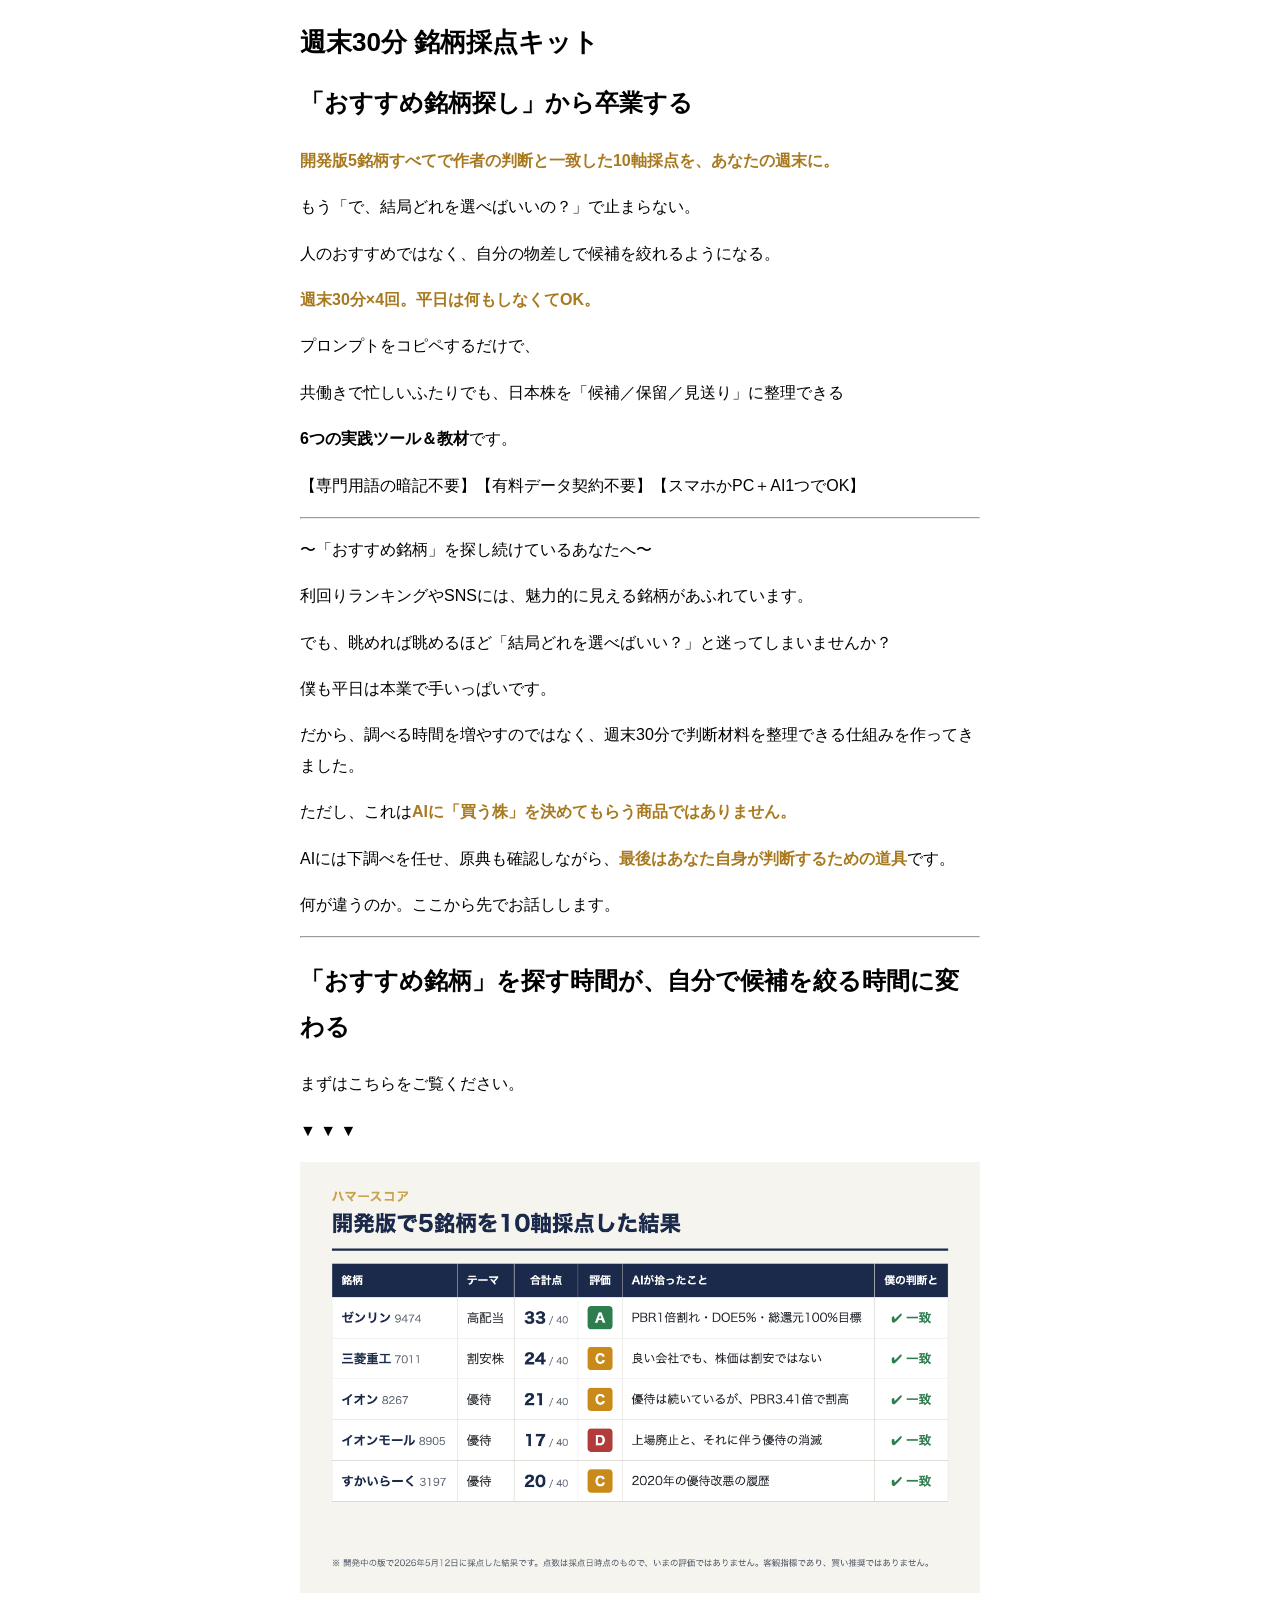
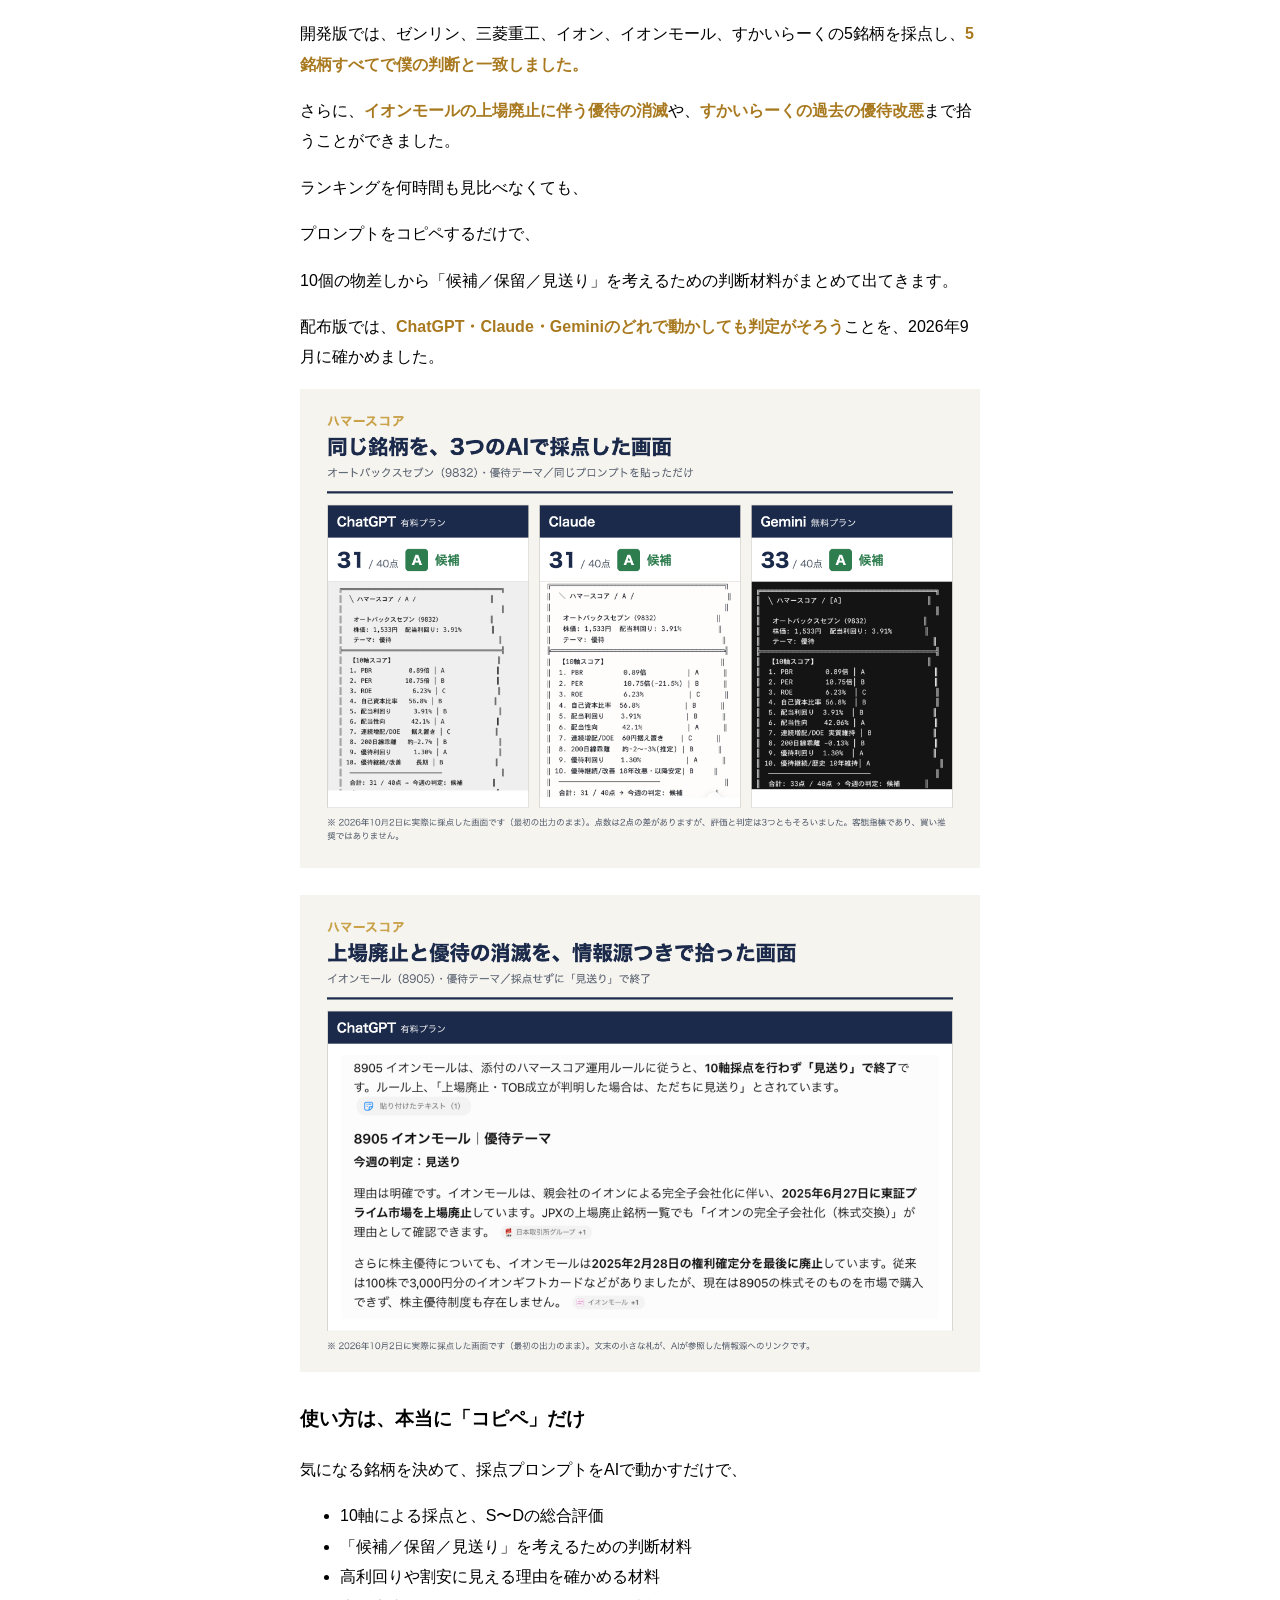
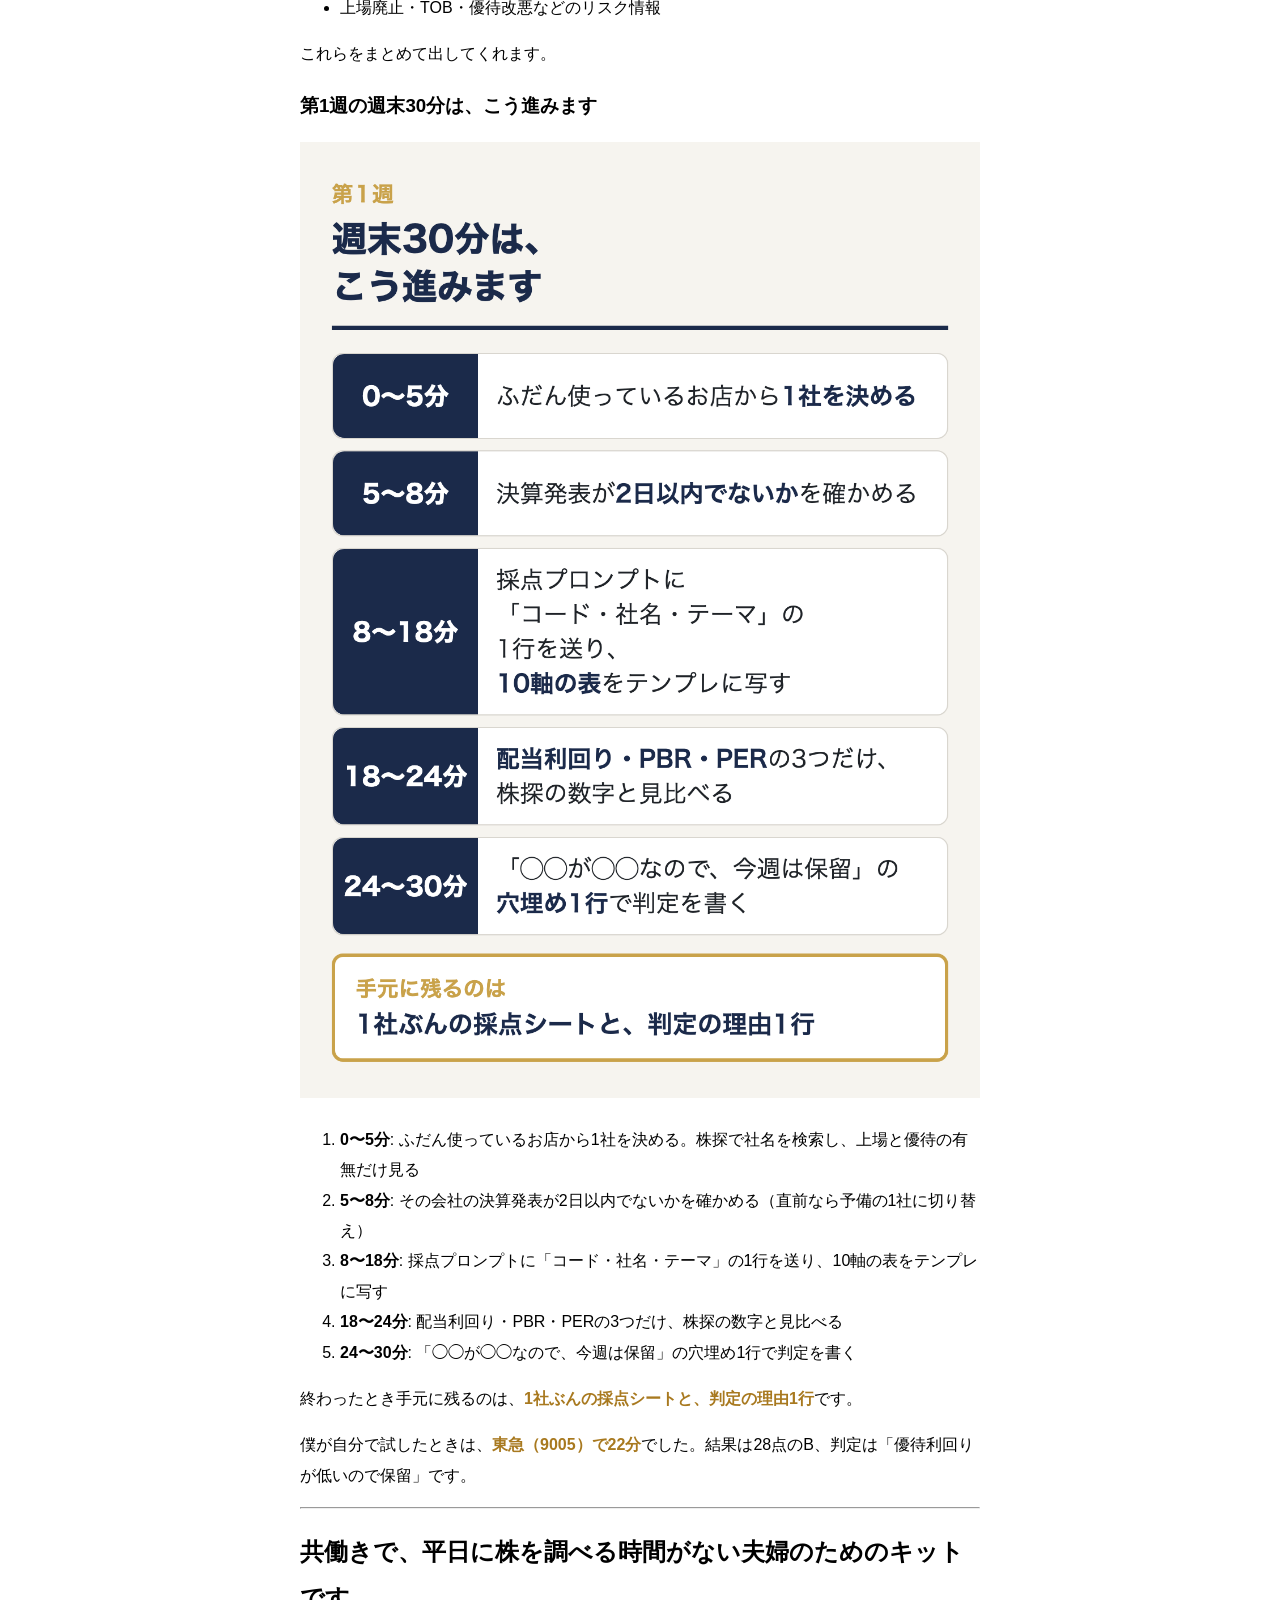
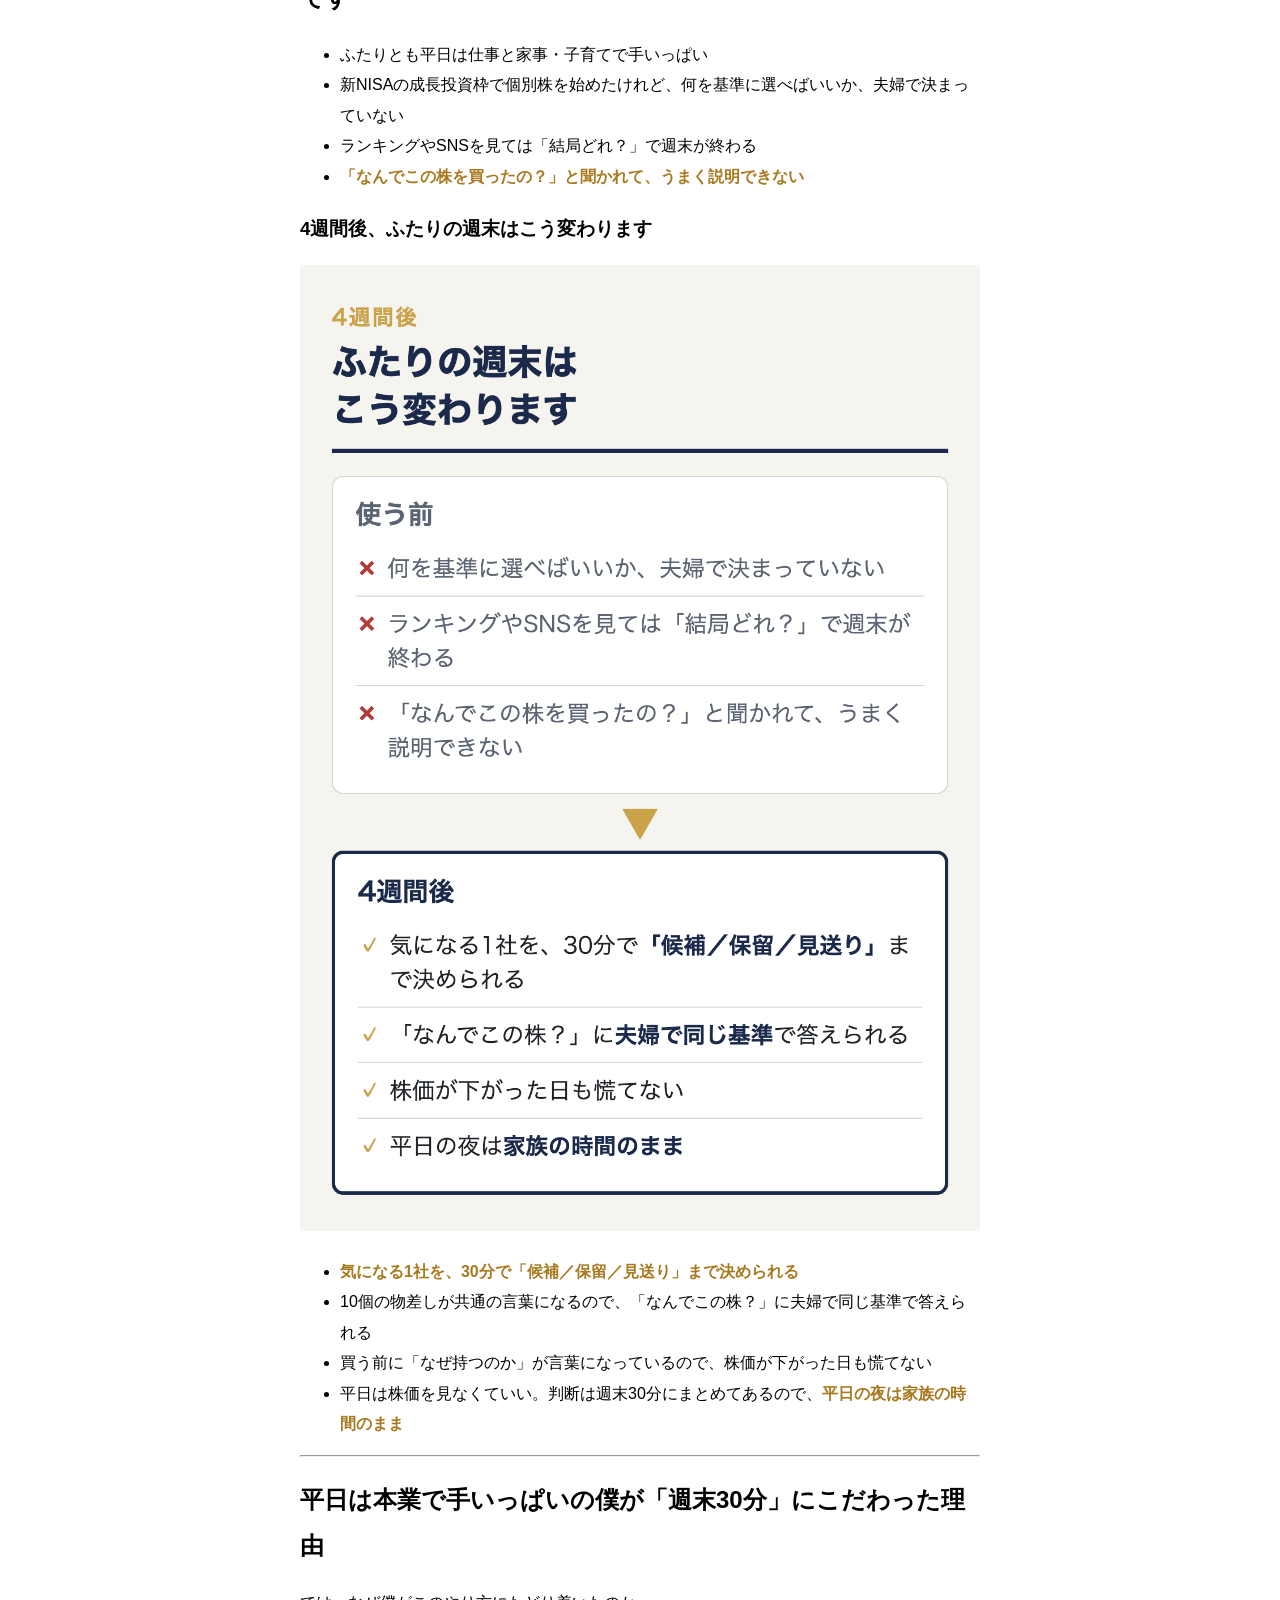
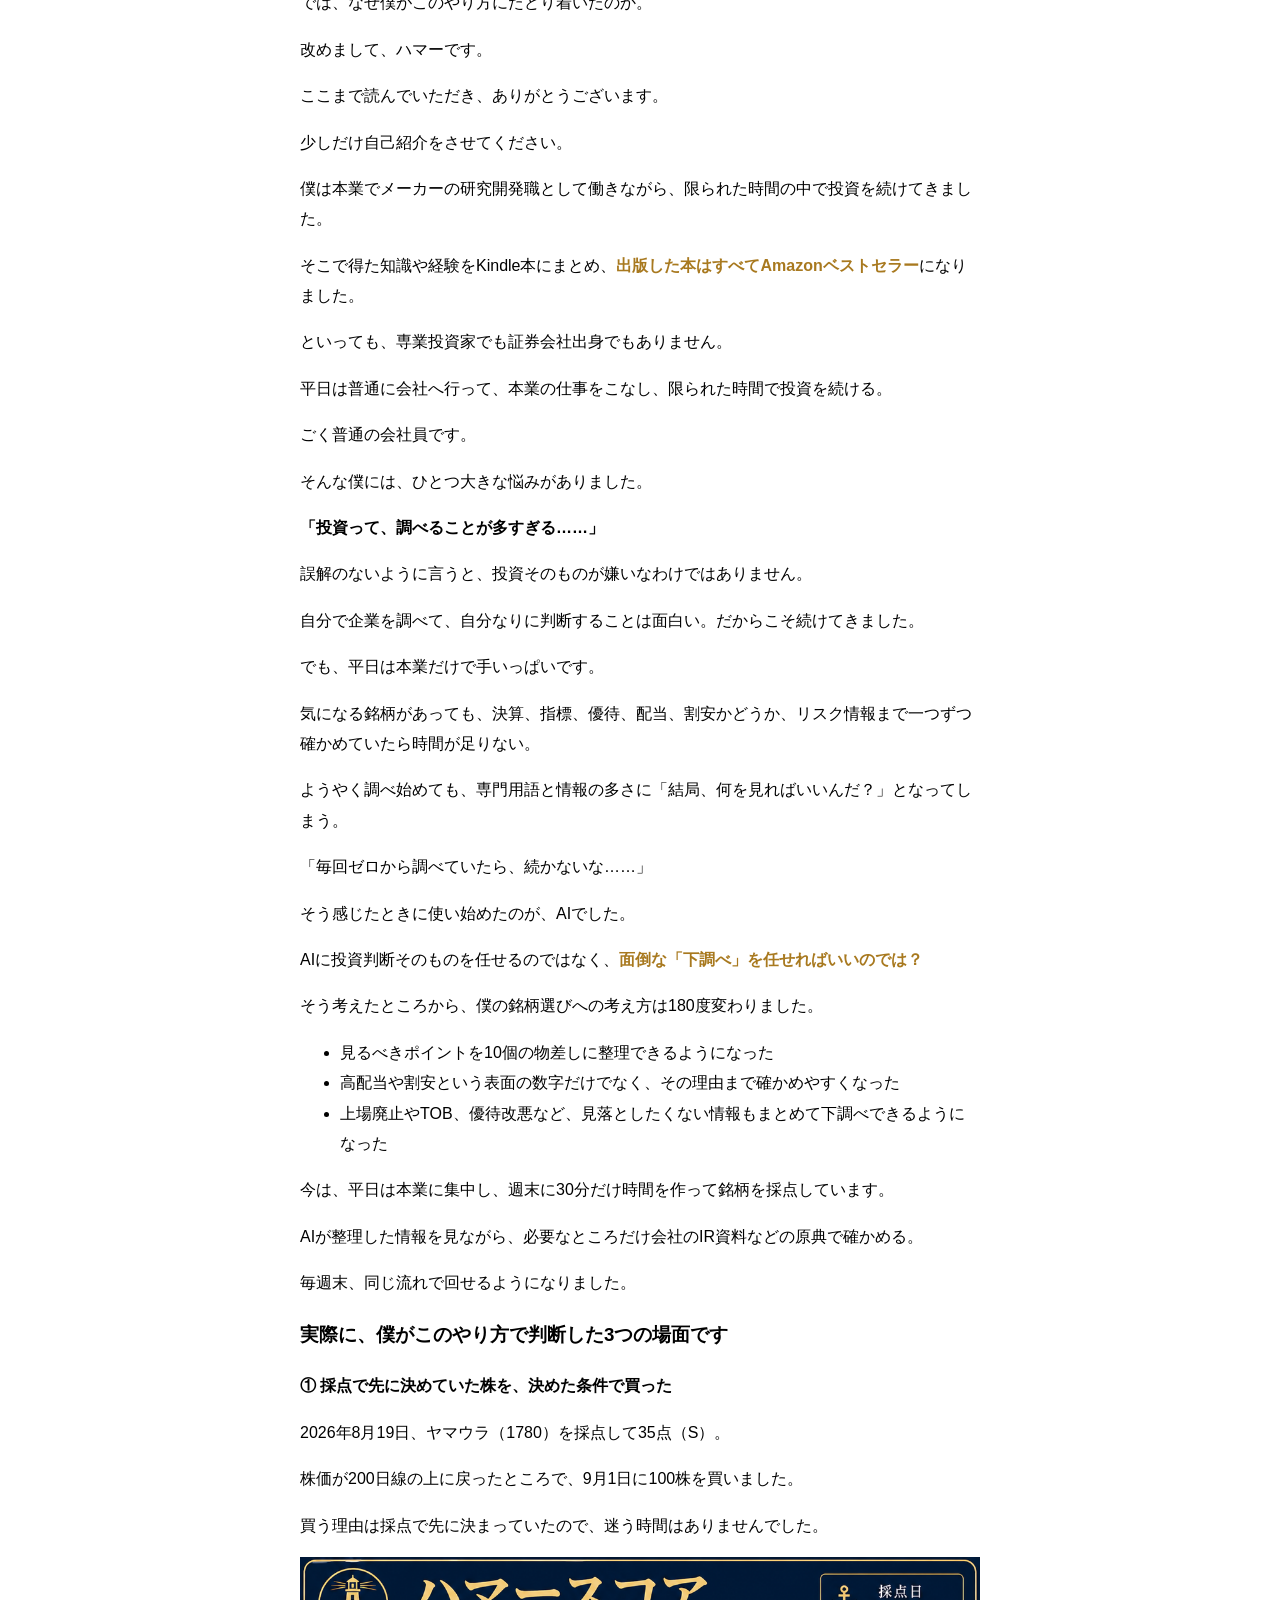
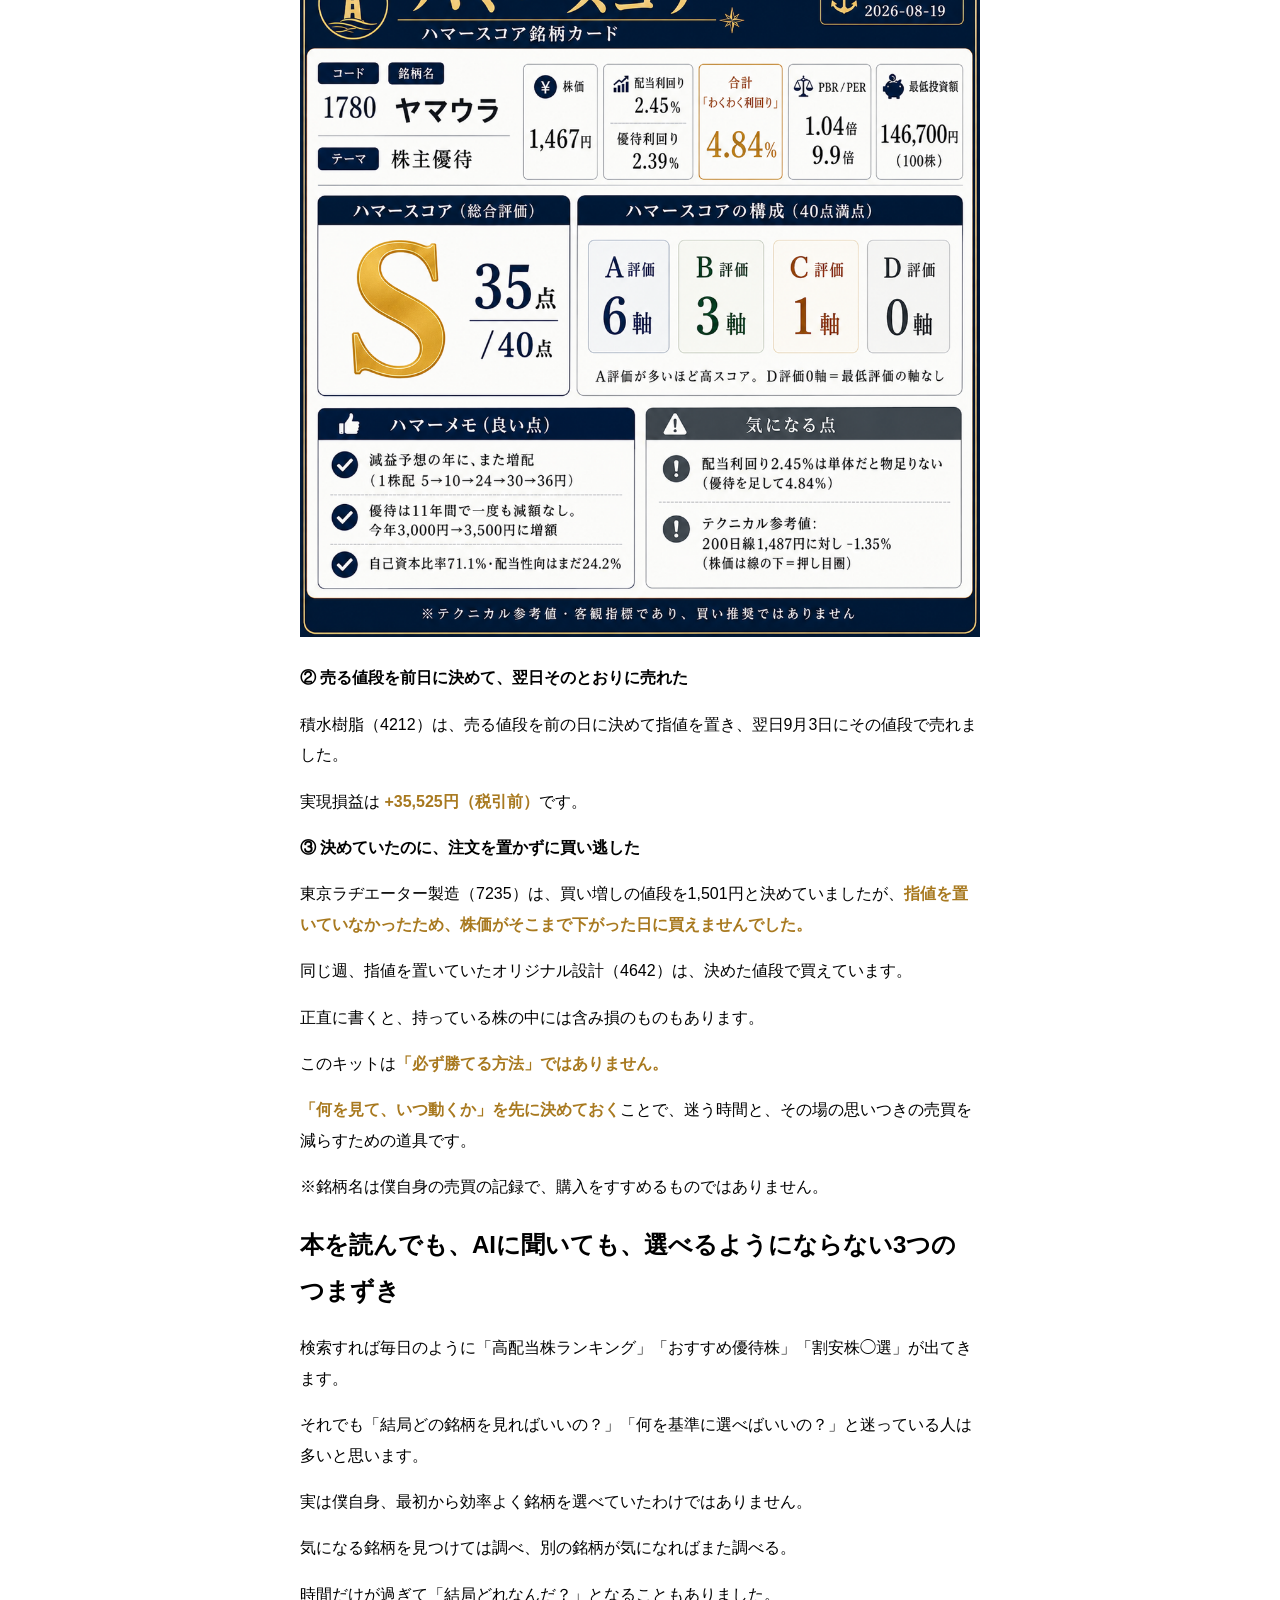
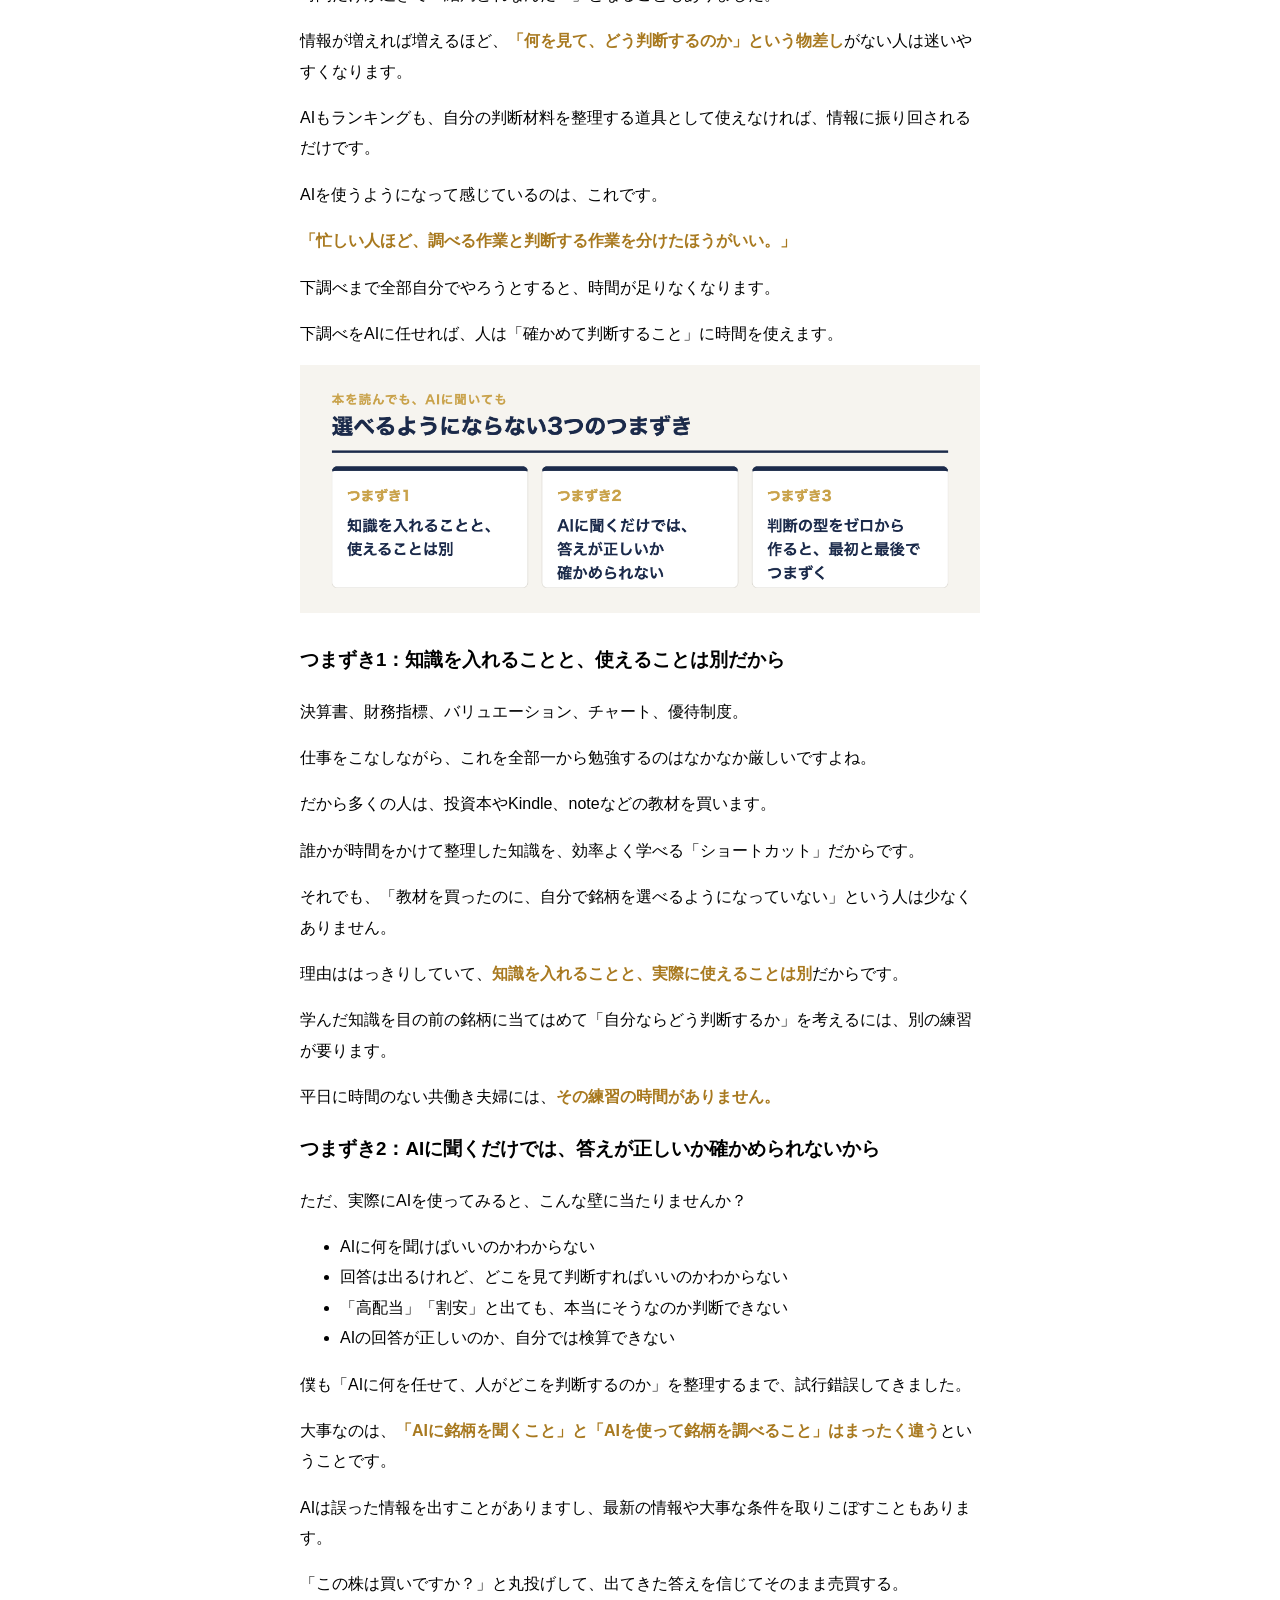
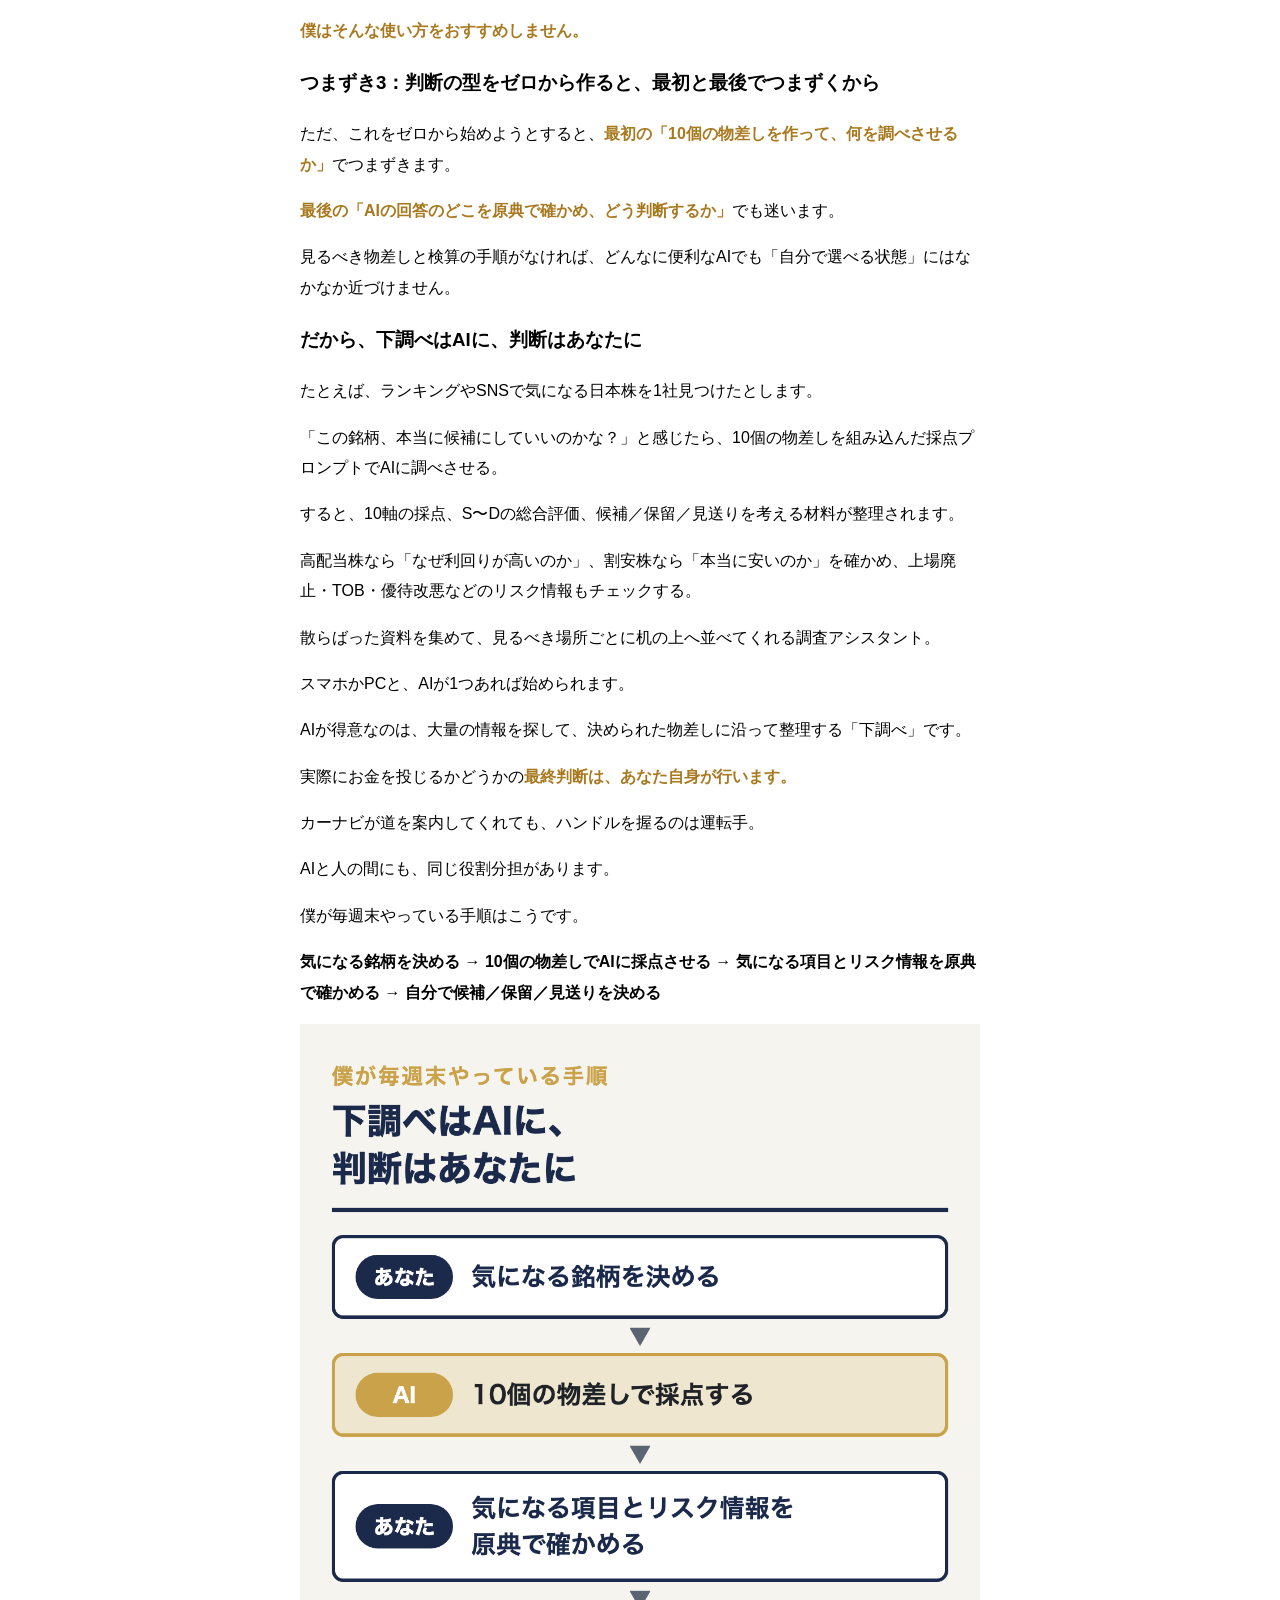
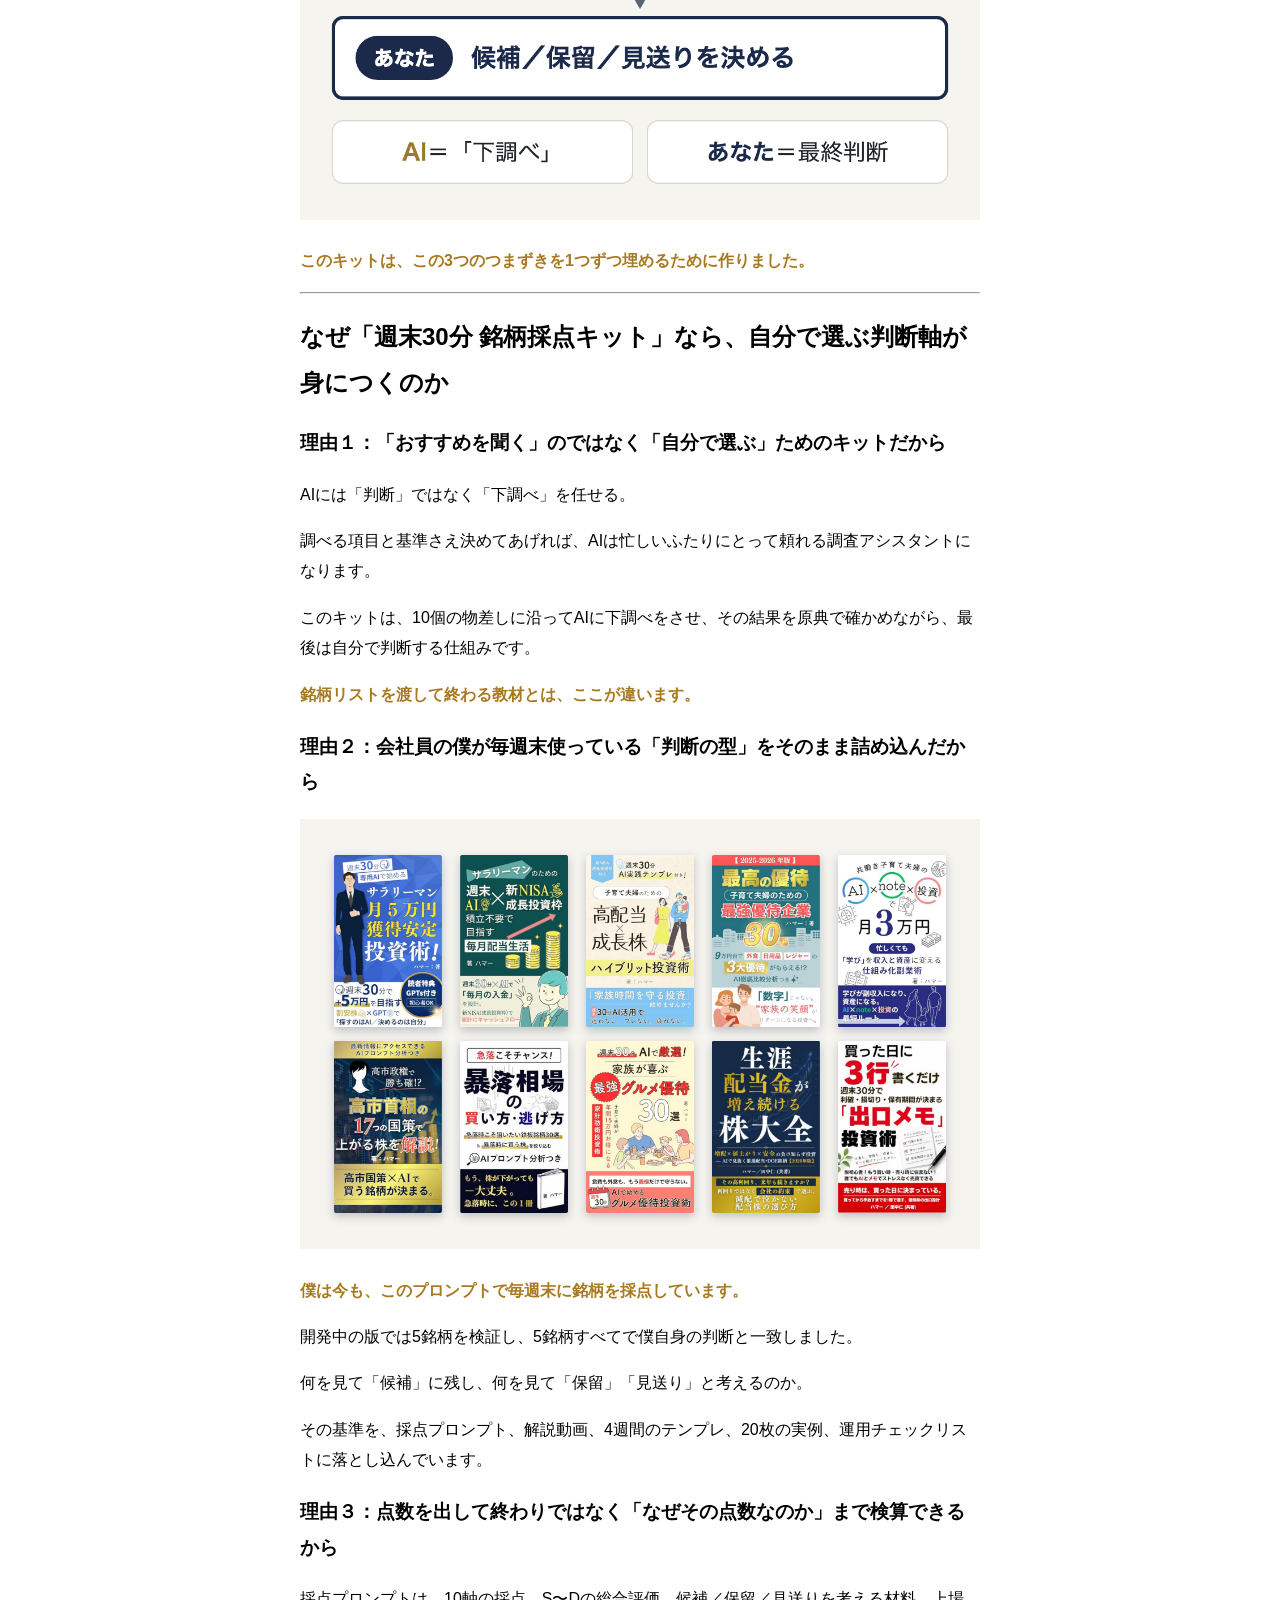
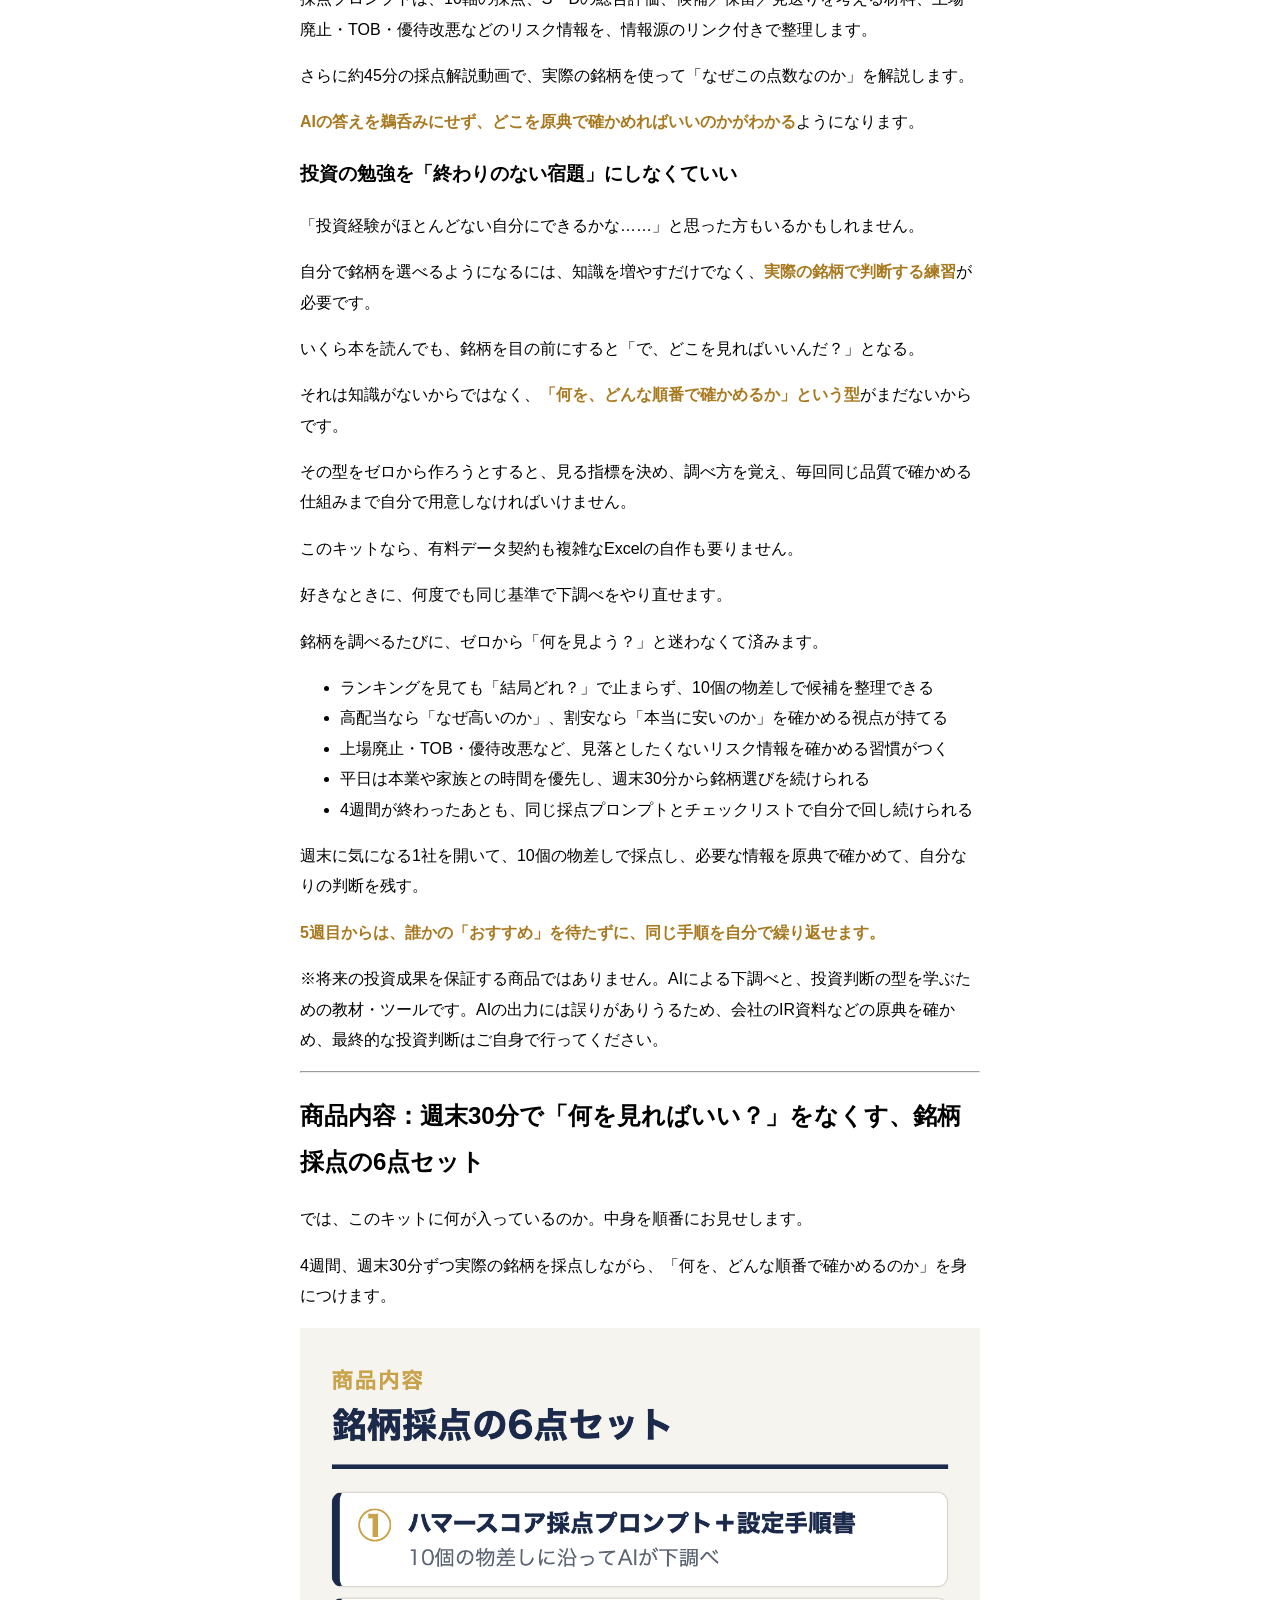
==== commit 7c9f56cb: "確認用ページに商品名の見出しを追加 Co-Authored-By: Claude Opus 5.5 <noreply@anthropic.com>" ====
--- a/preview/kit-lp-20261010-r7k/index.html
+++ b/preview/kit-lp-20261010-r7k/index.html
@@ -1,4 +1,5 @@
 <!doctype html><html lang="ja"><head><meta charset="utf-8"><meta name="viewport" content="width=device-width,initial-scale=1"><meta name="robots" content="noindex,nofollow"><title>週末30分 銘柄採点キット（販売ページ確認用）</title><style>img{max-width:100%;height:auto}</style></head><body style="max-width:680px;margin:24px auto;padding:0 16px;font-family:sans-serif;line-height:1.9">
+<h1 style="font-size:26px;line-height:1.4">週末30分 銘柄採点キット</h1>
 <h2>「おすすめ銘柄探し」から卒業する</h2>
 <p><strong><span style="color:#a8791f">開発版5銘柄すべてで作者の判断と一致した10軸採点を、あなたの週末に。</span></strong></p>
 <p>もう「で、結局どれを選べばいいの？」で止まらない。</p>
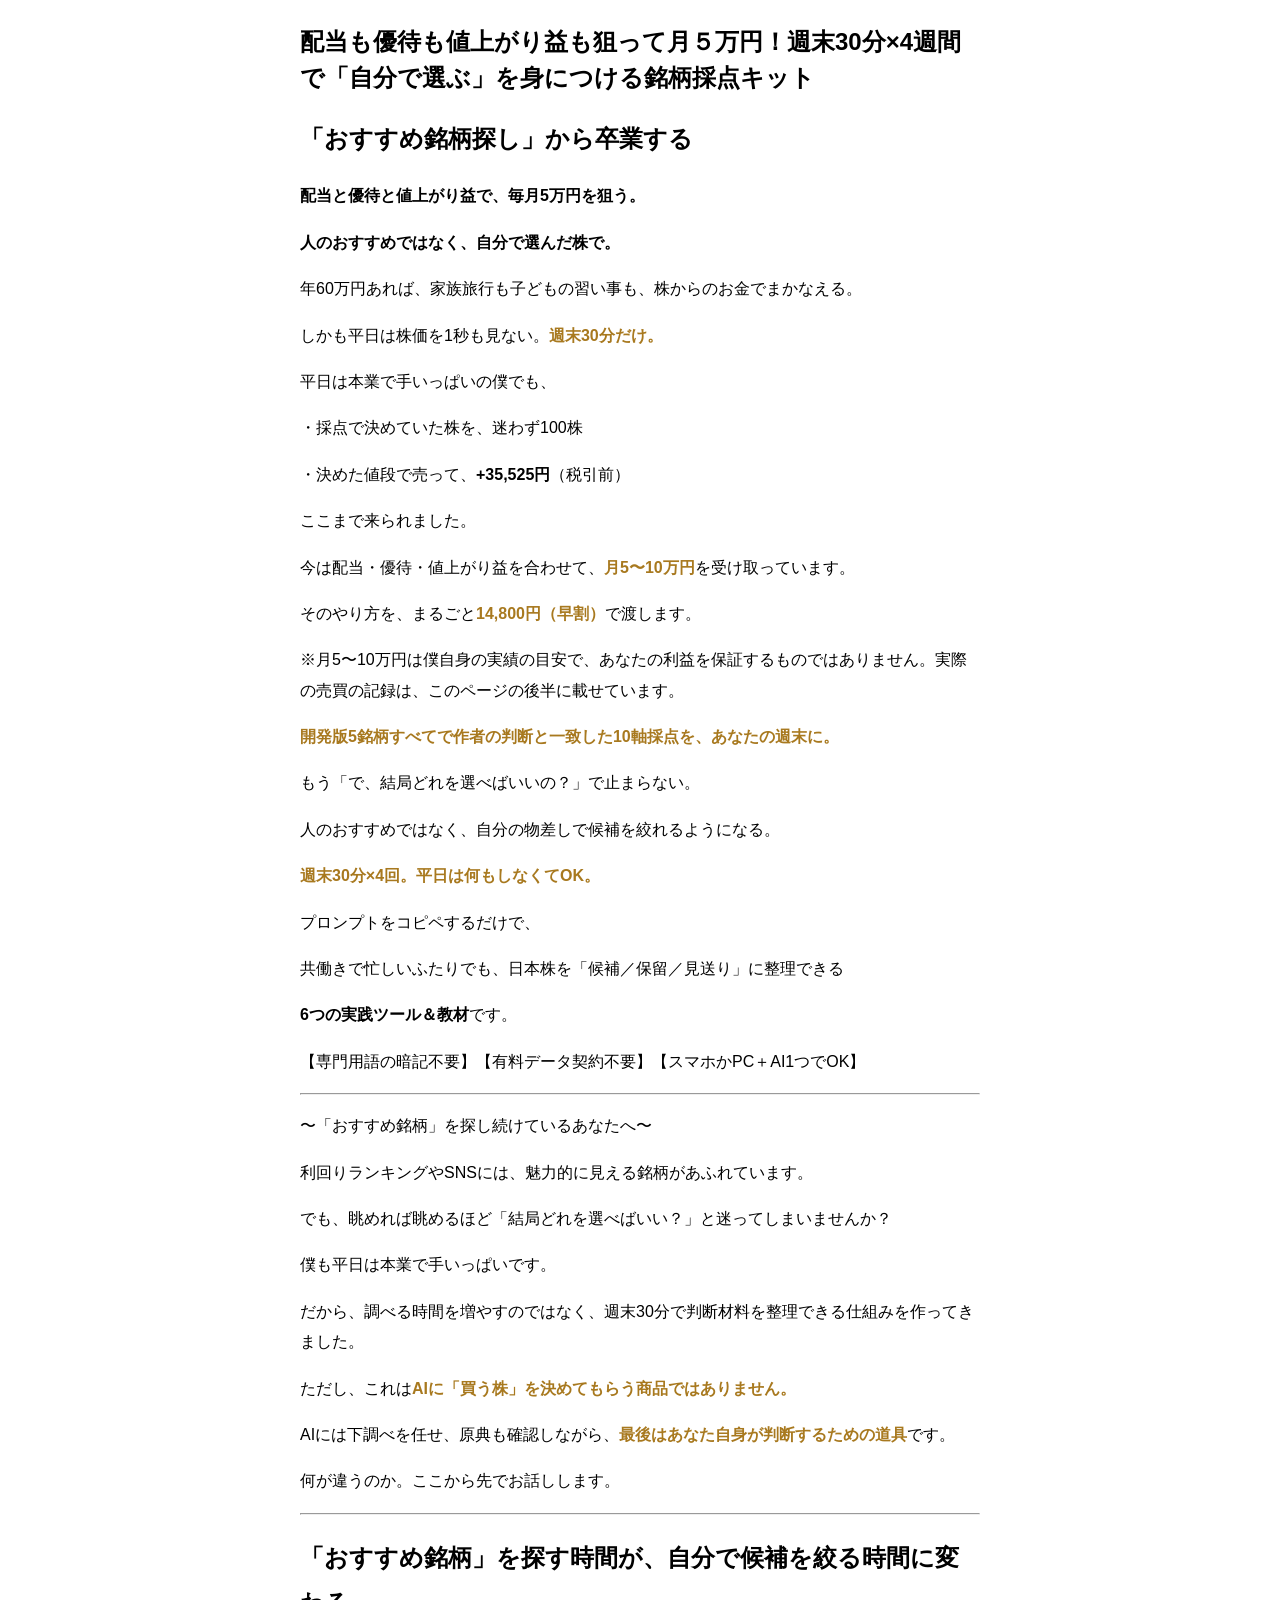
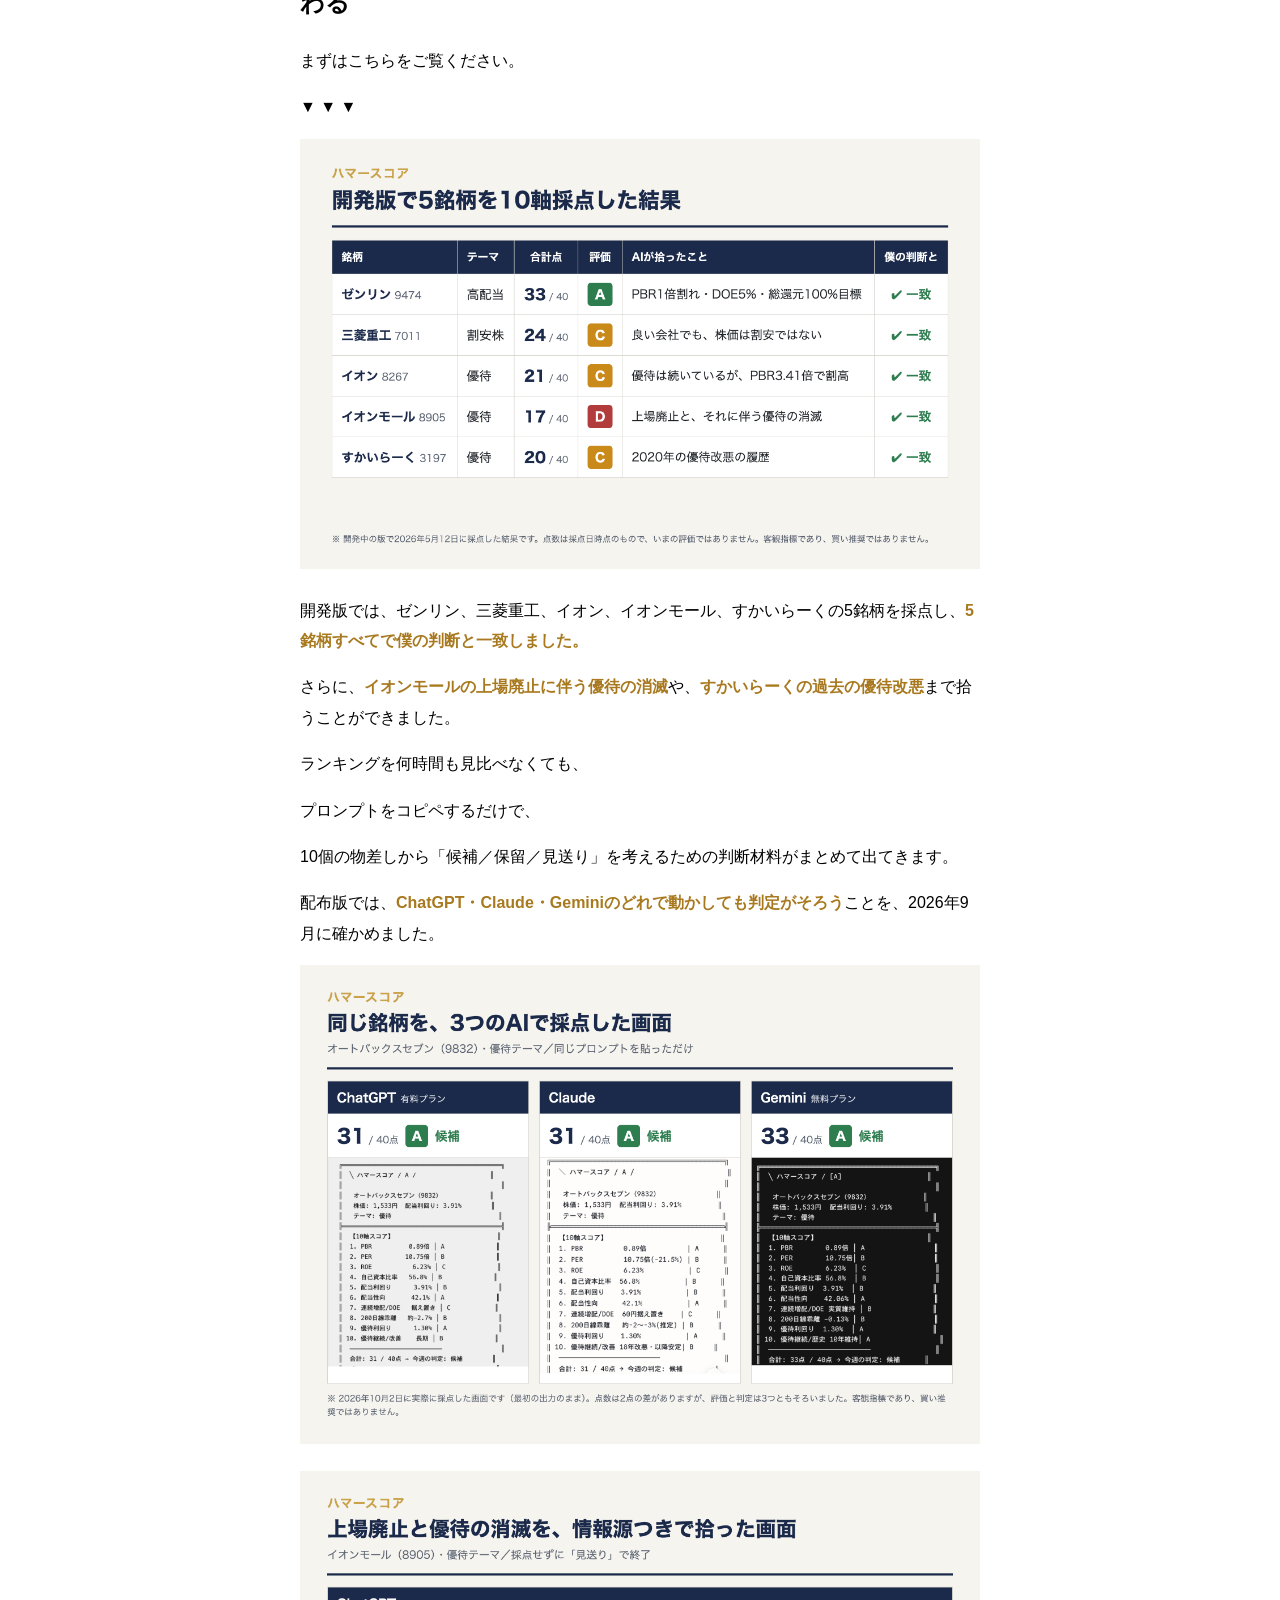
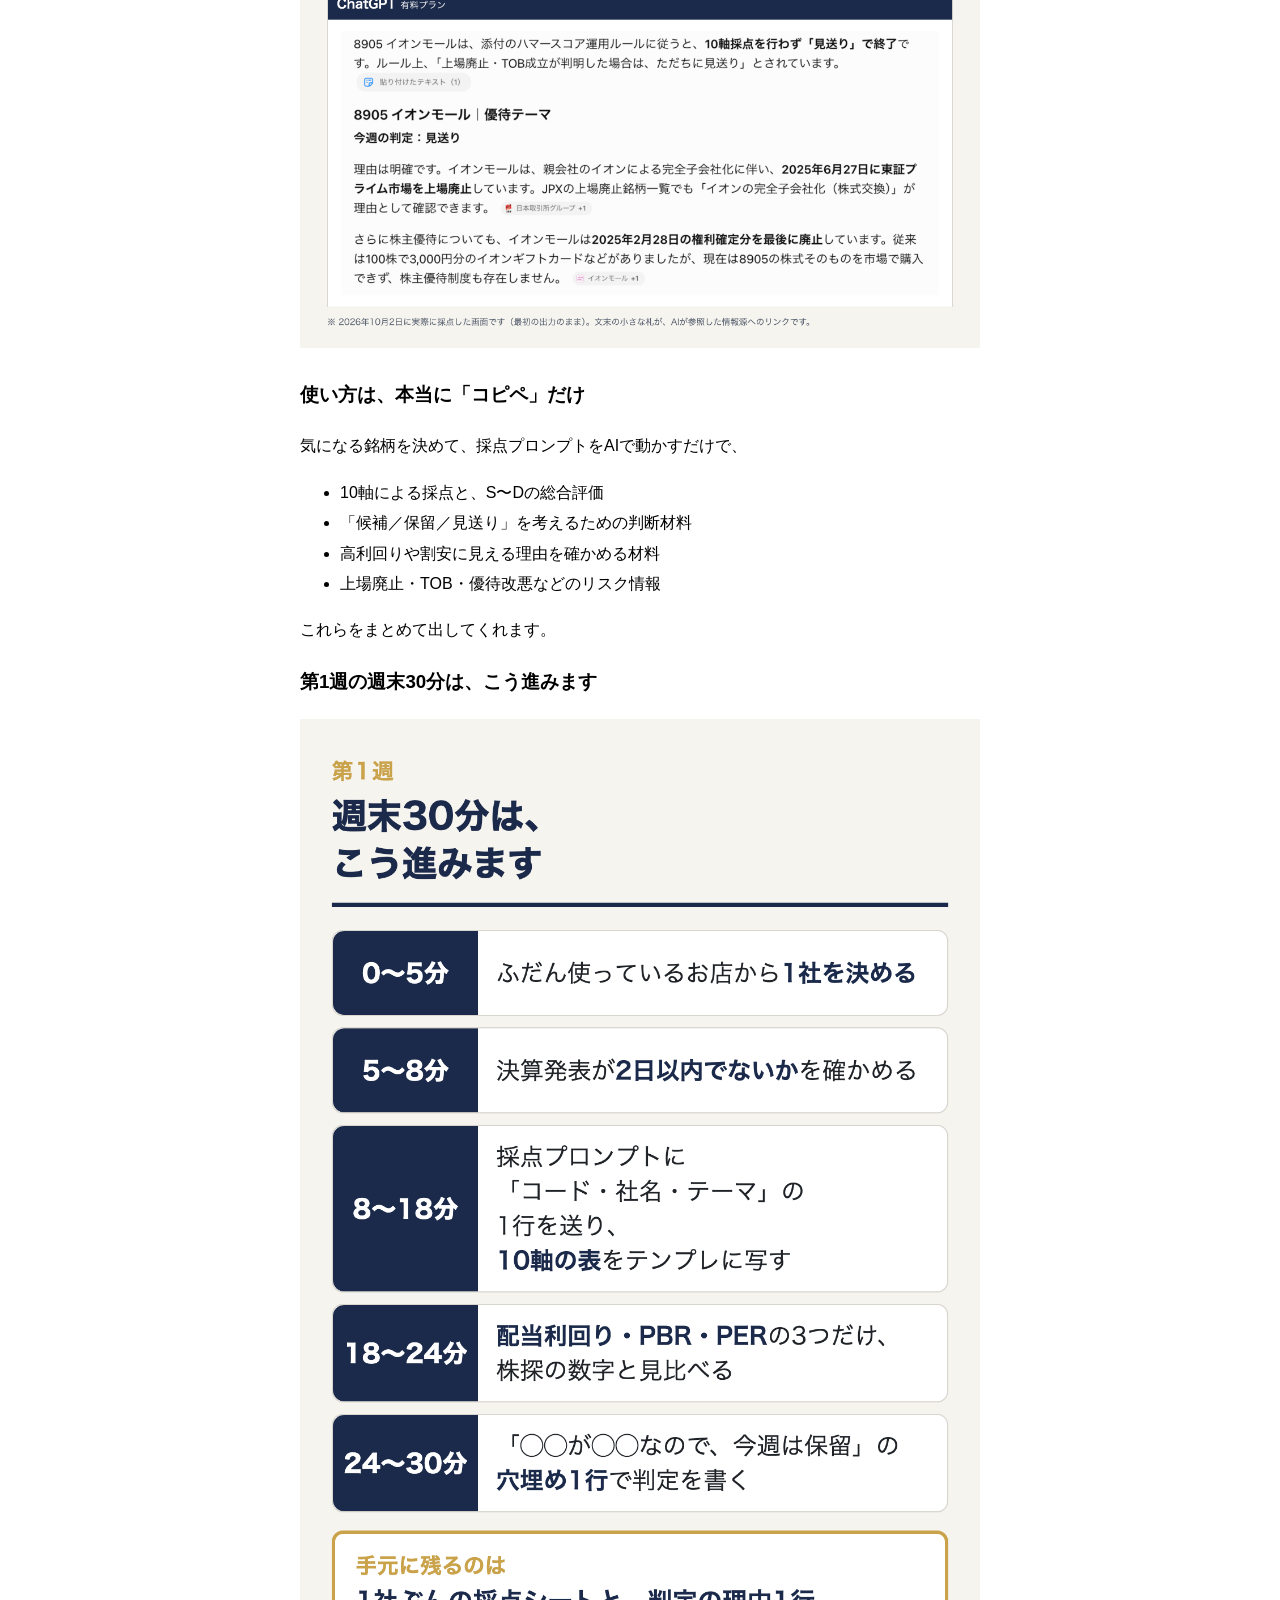
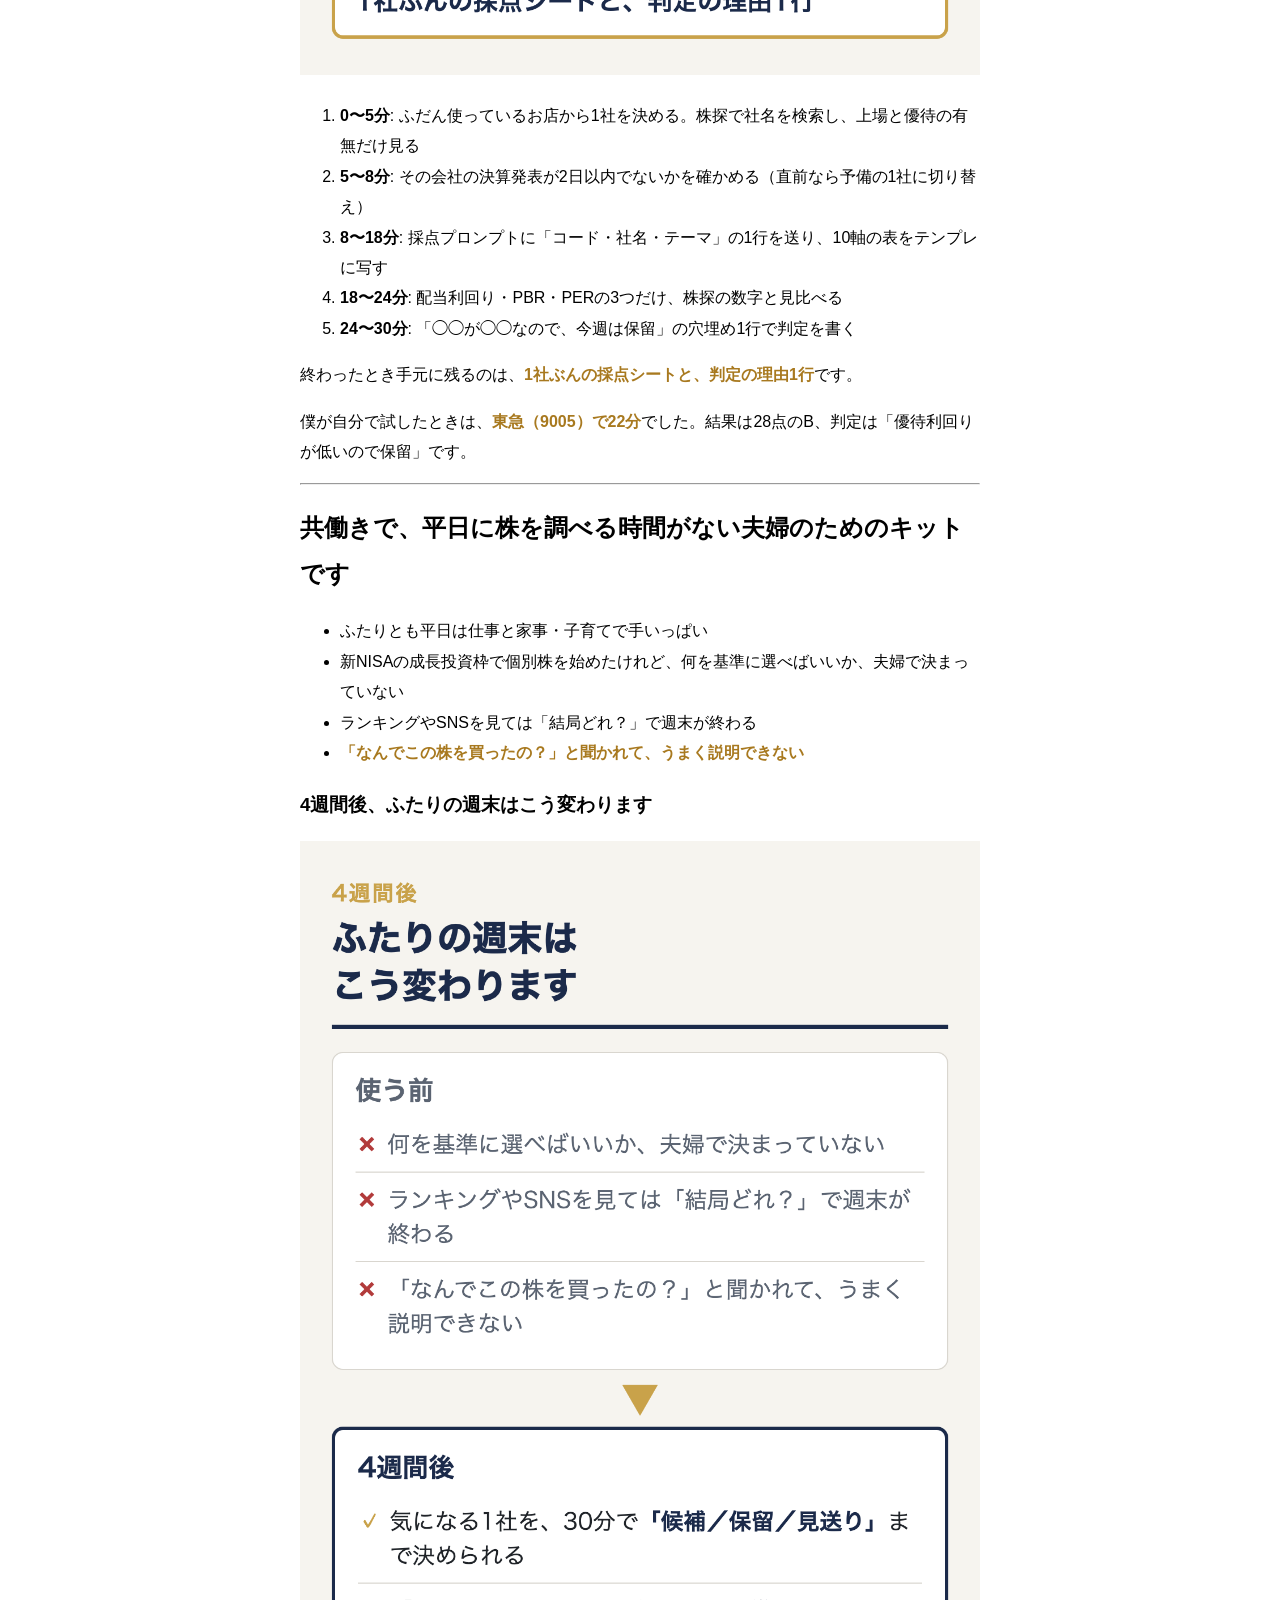
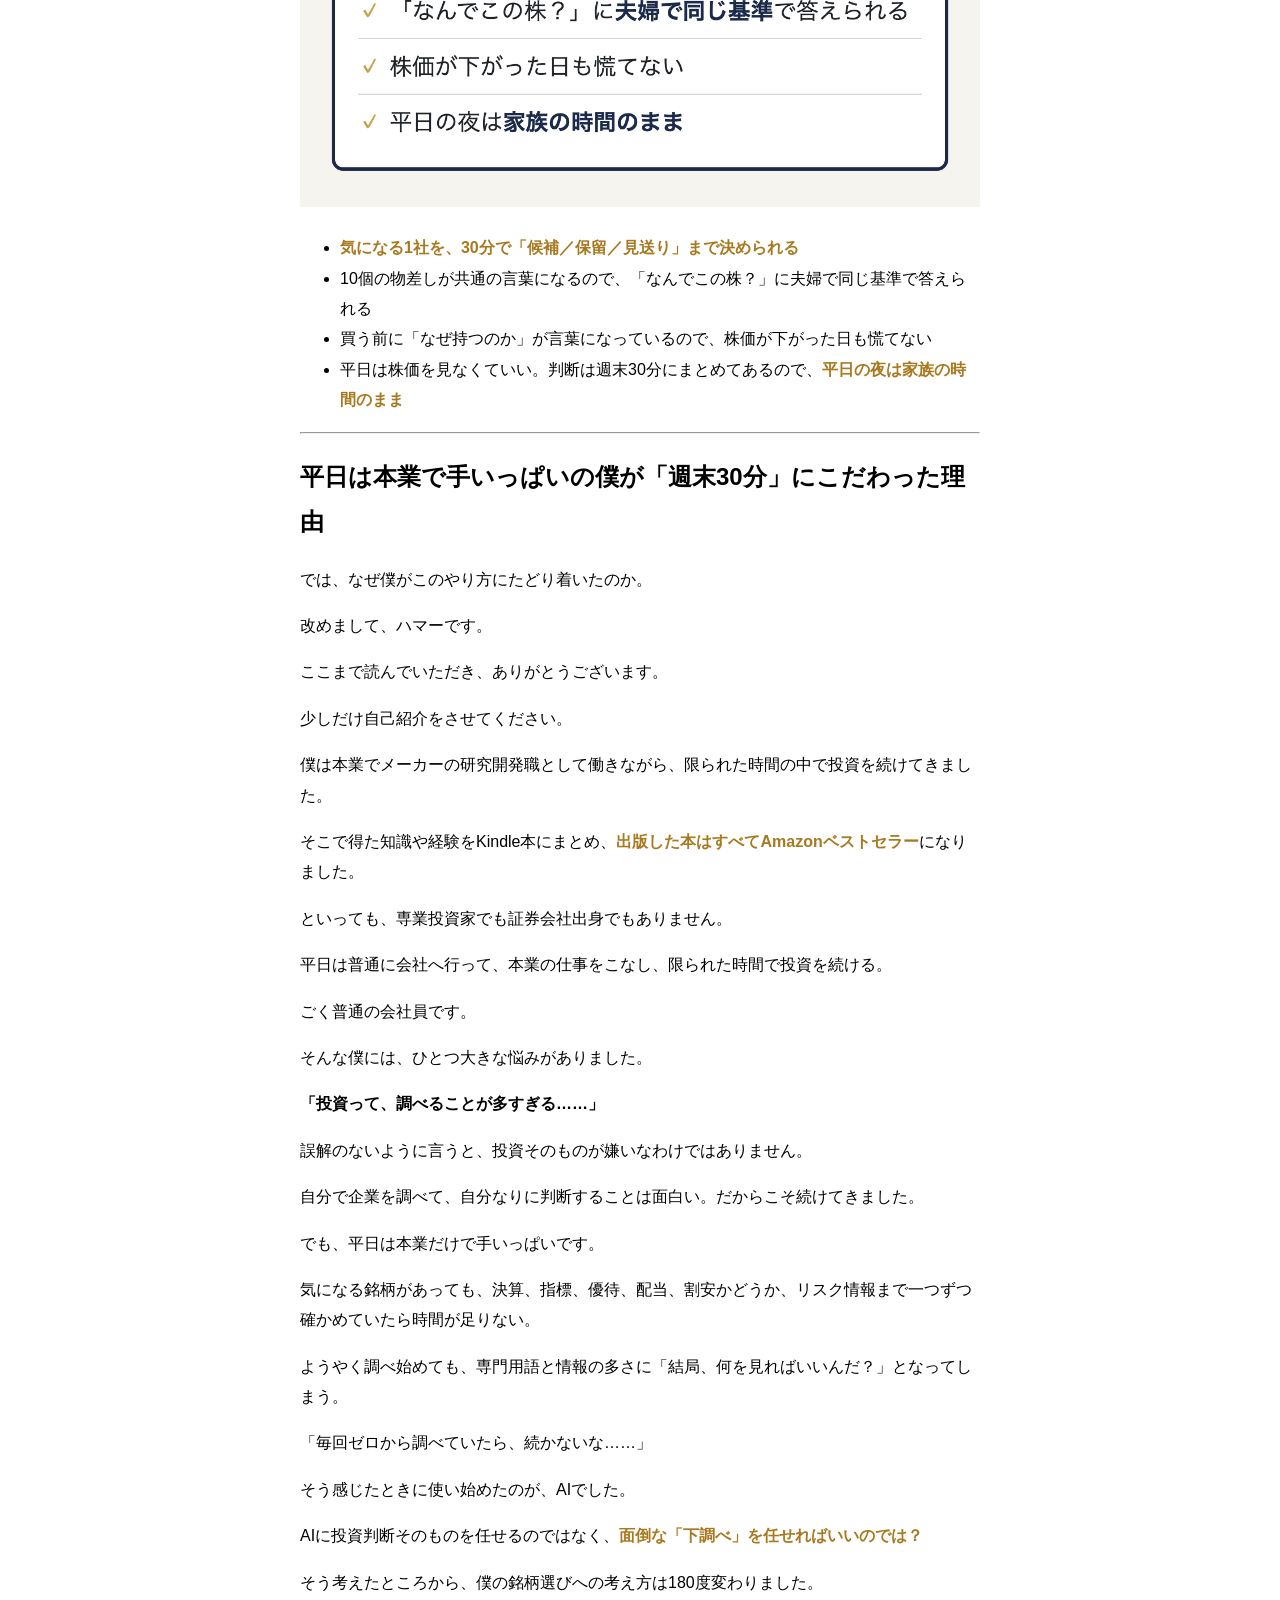
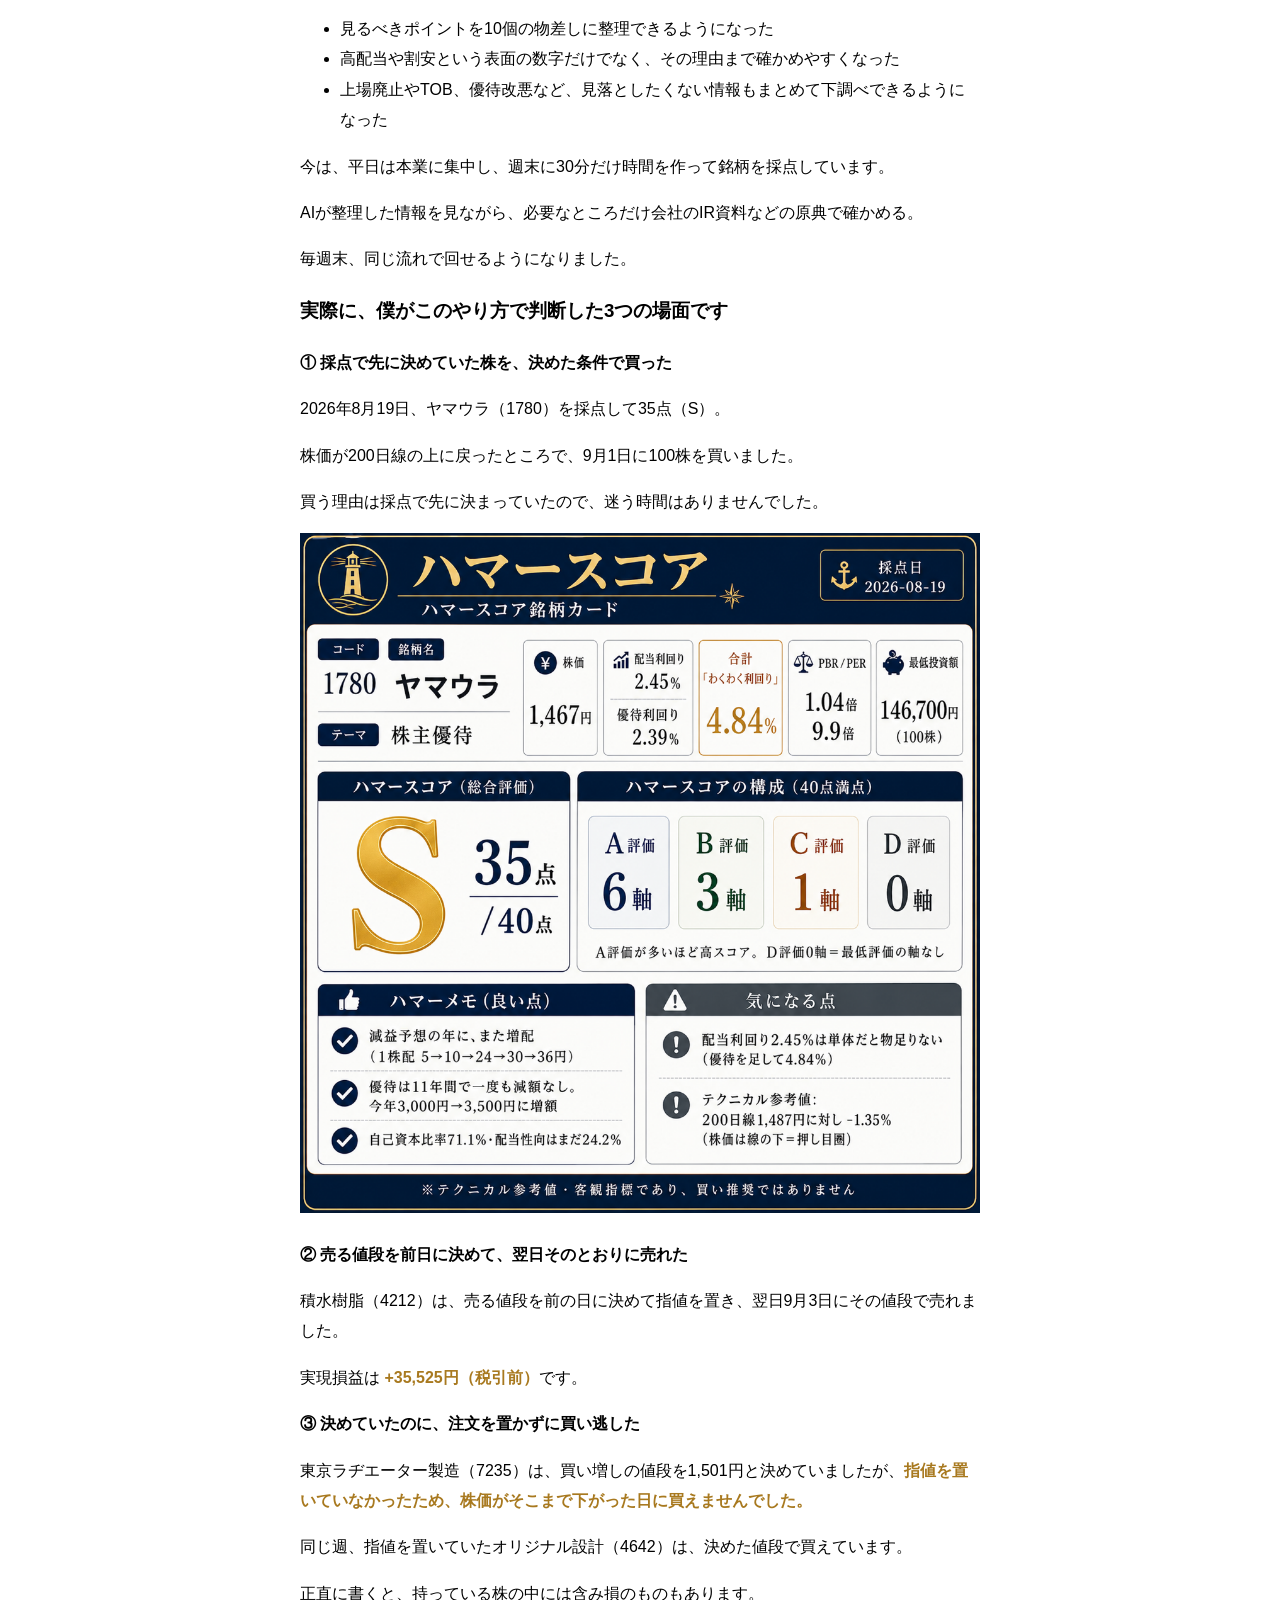
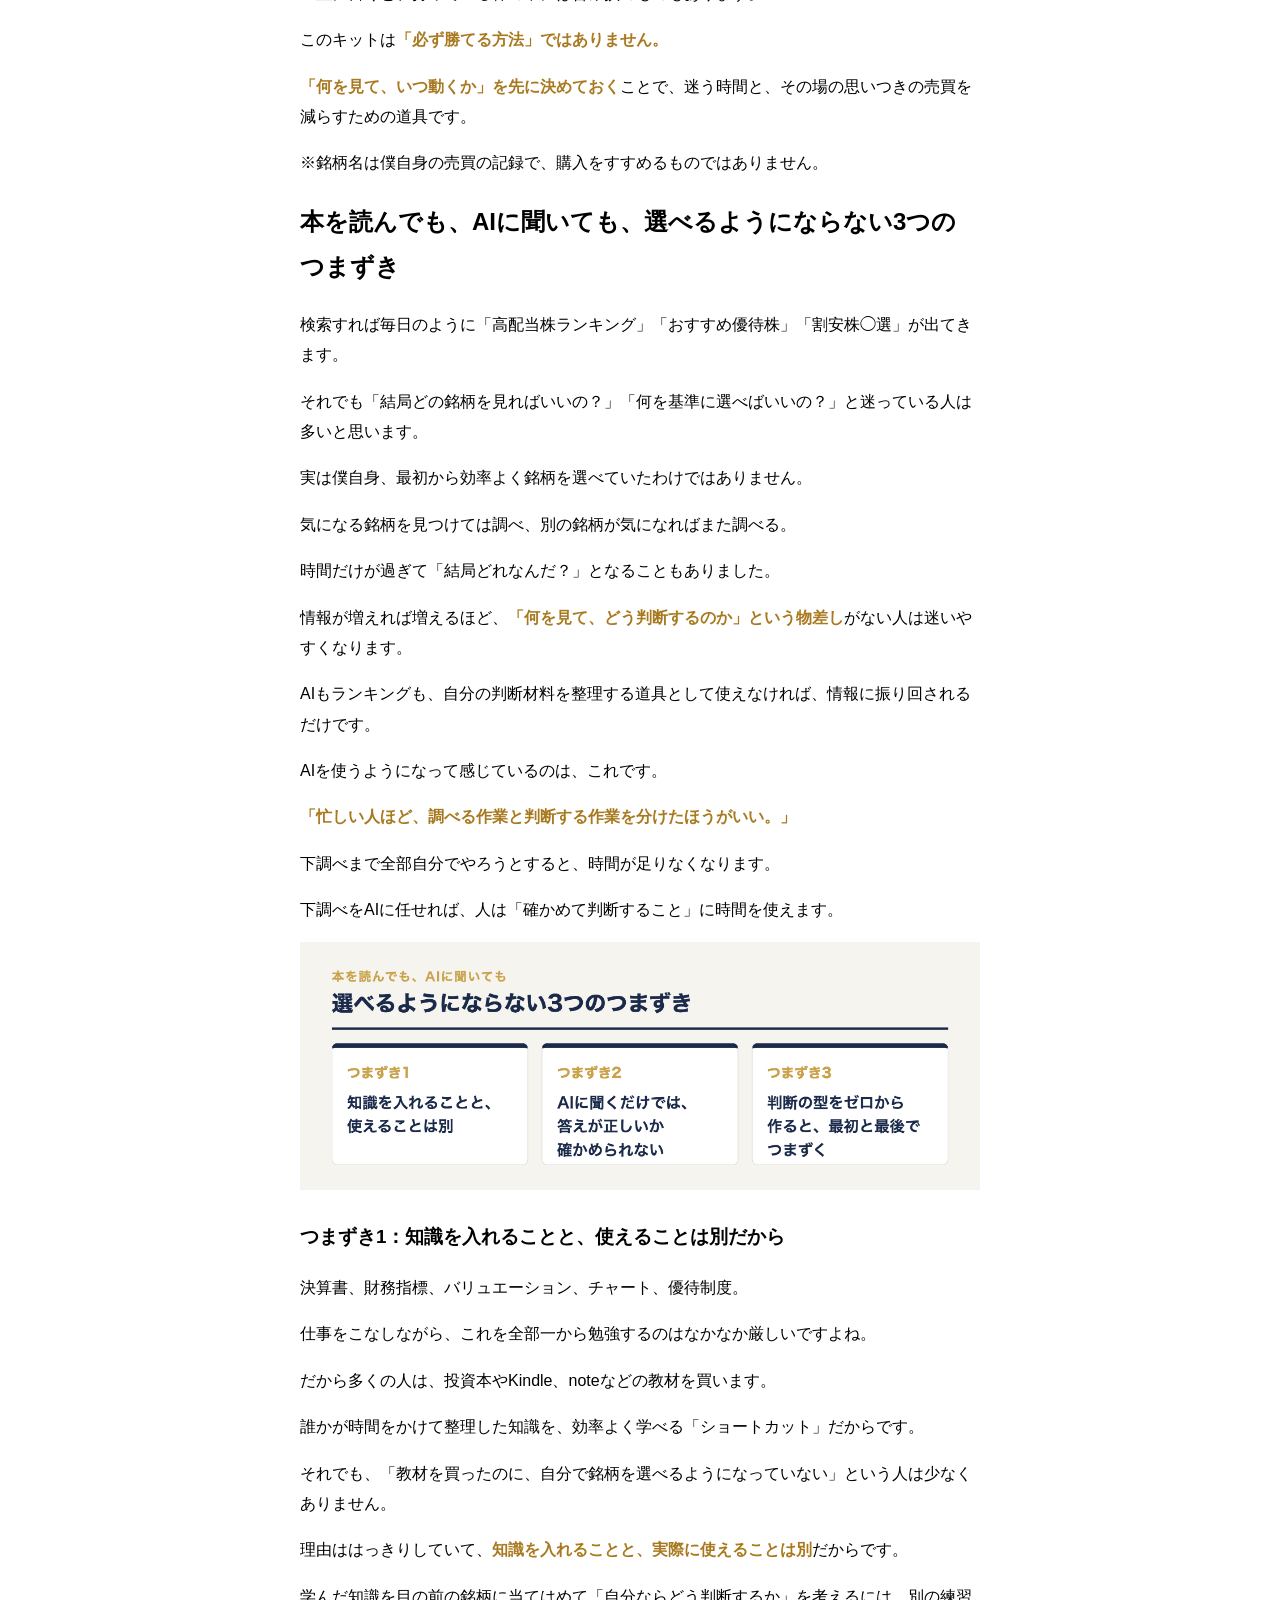
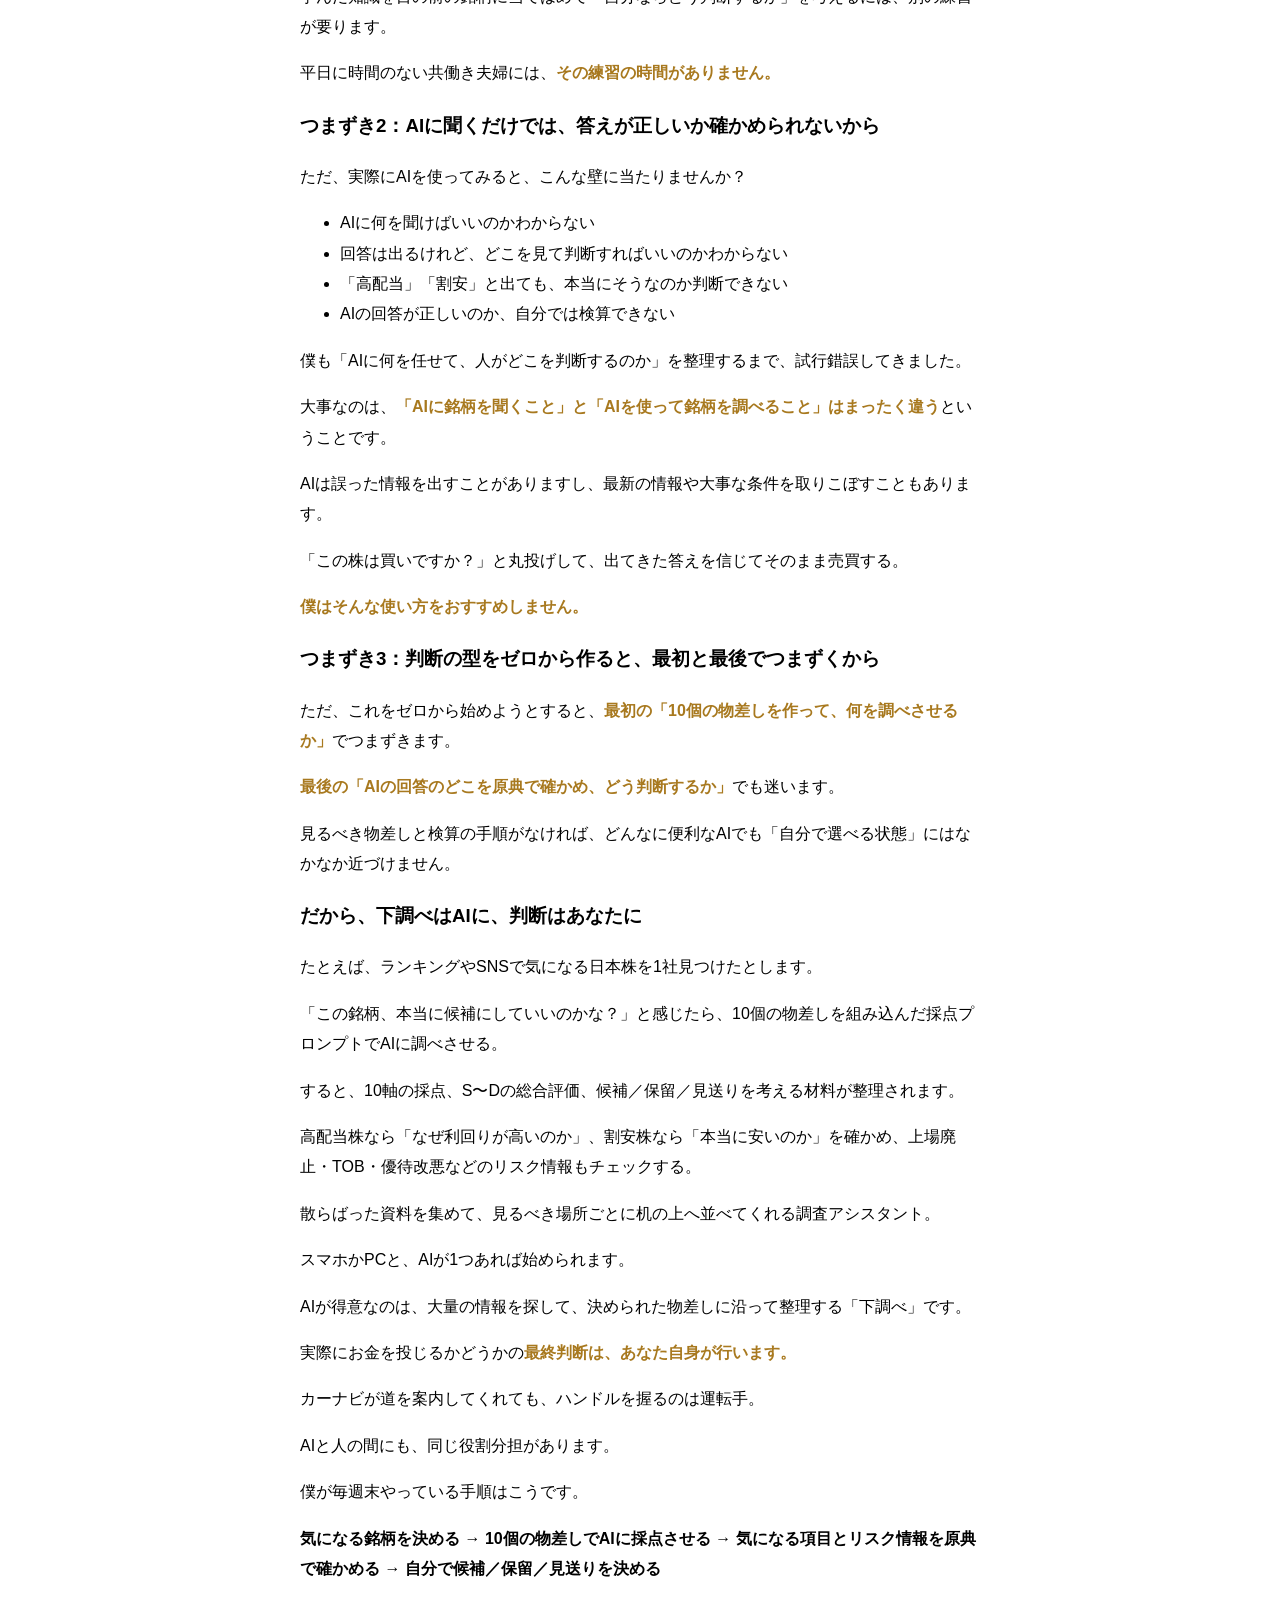
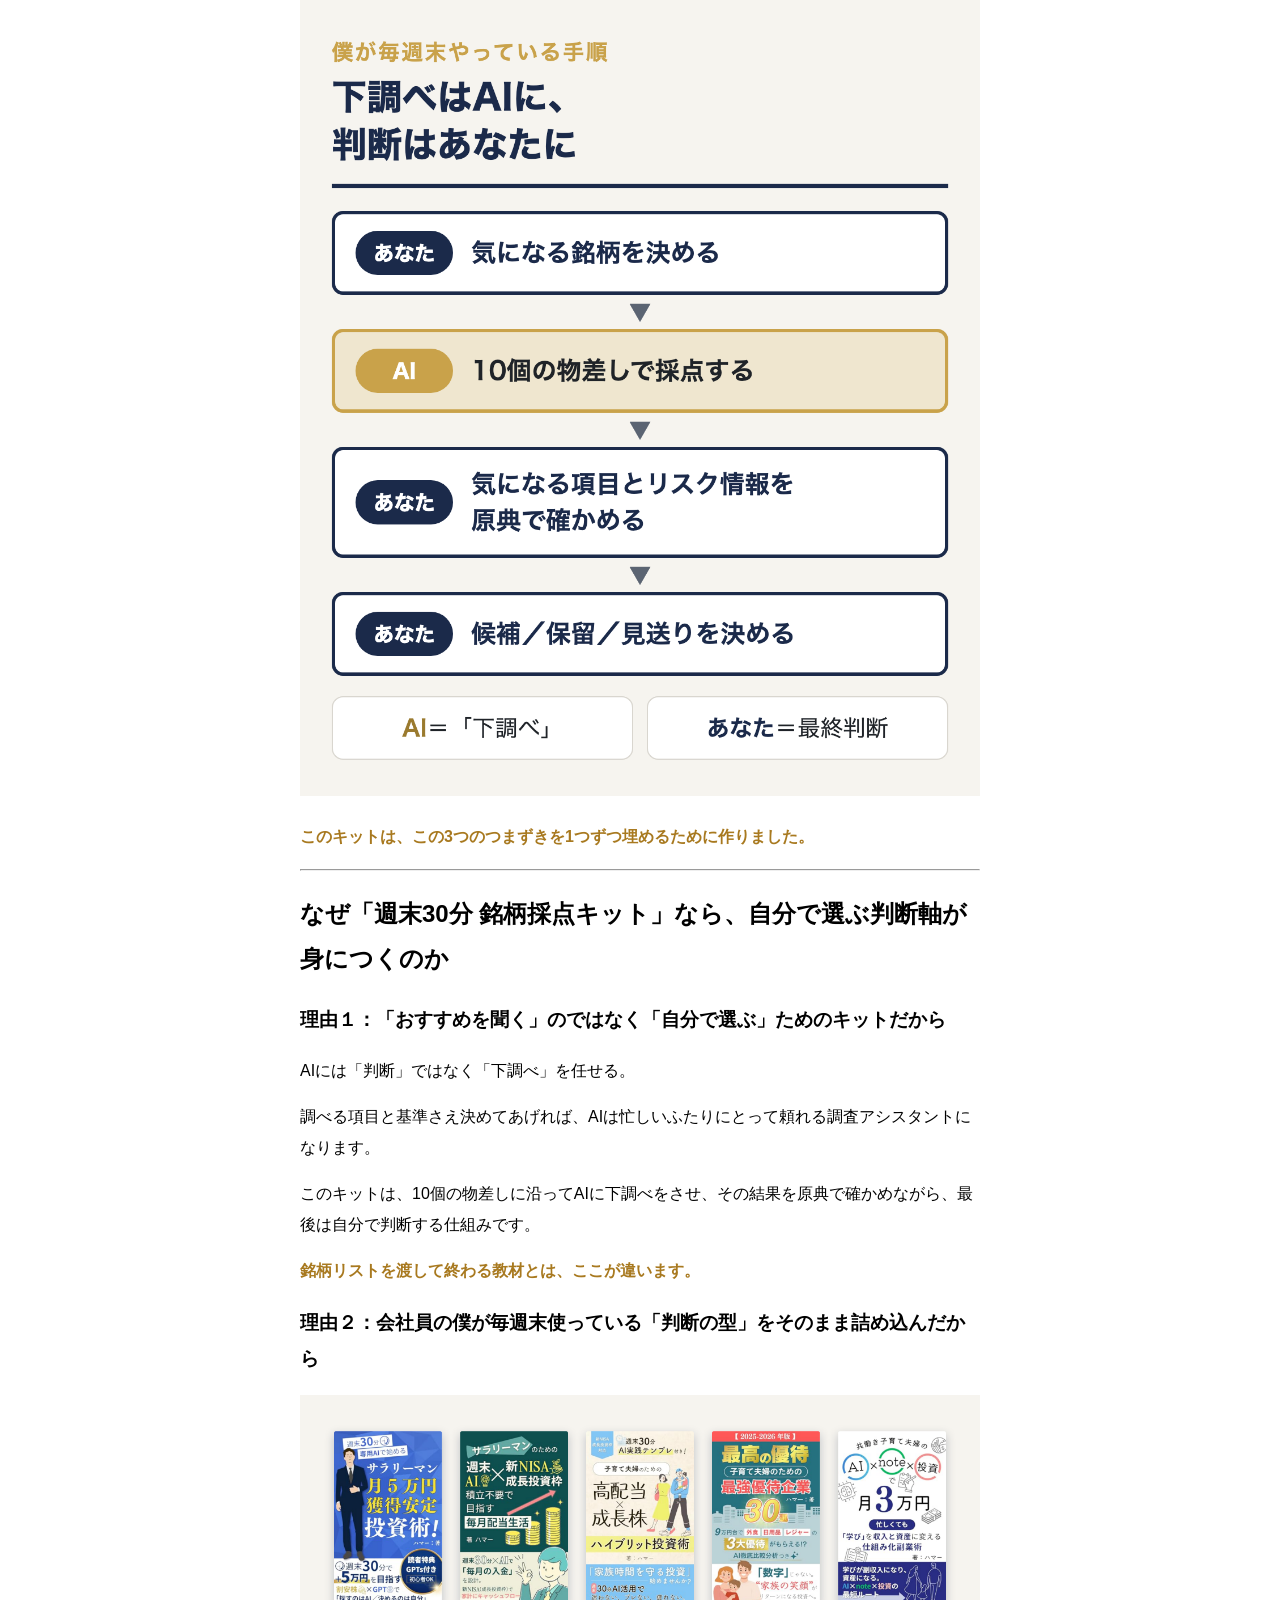
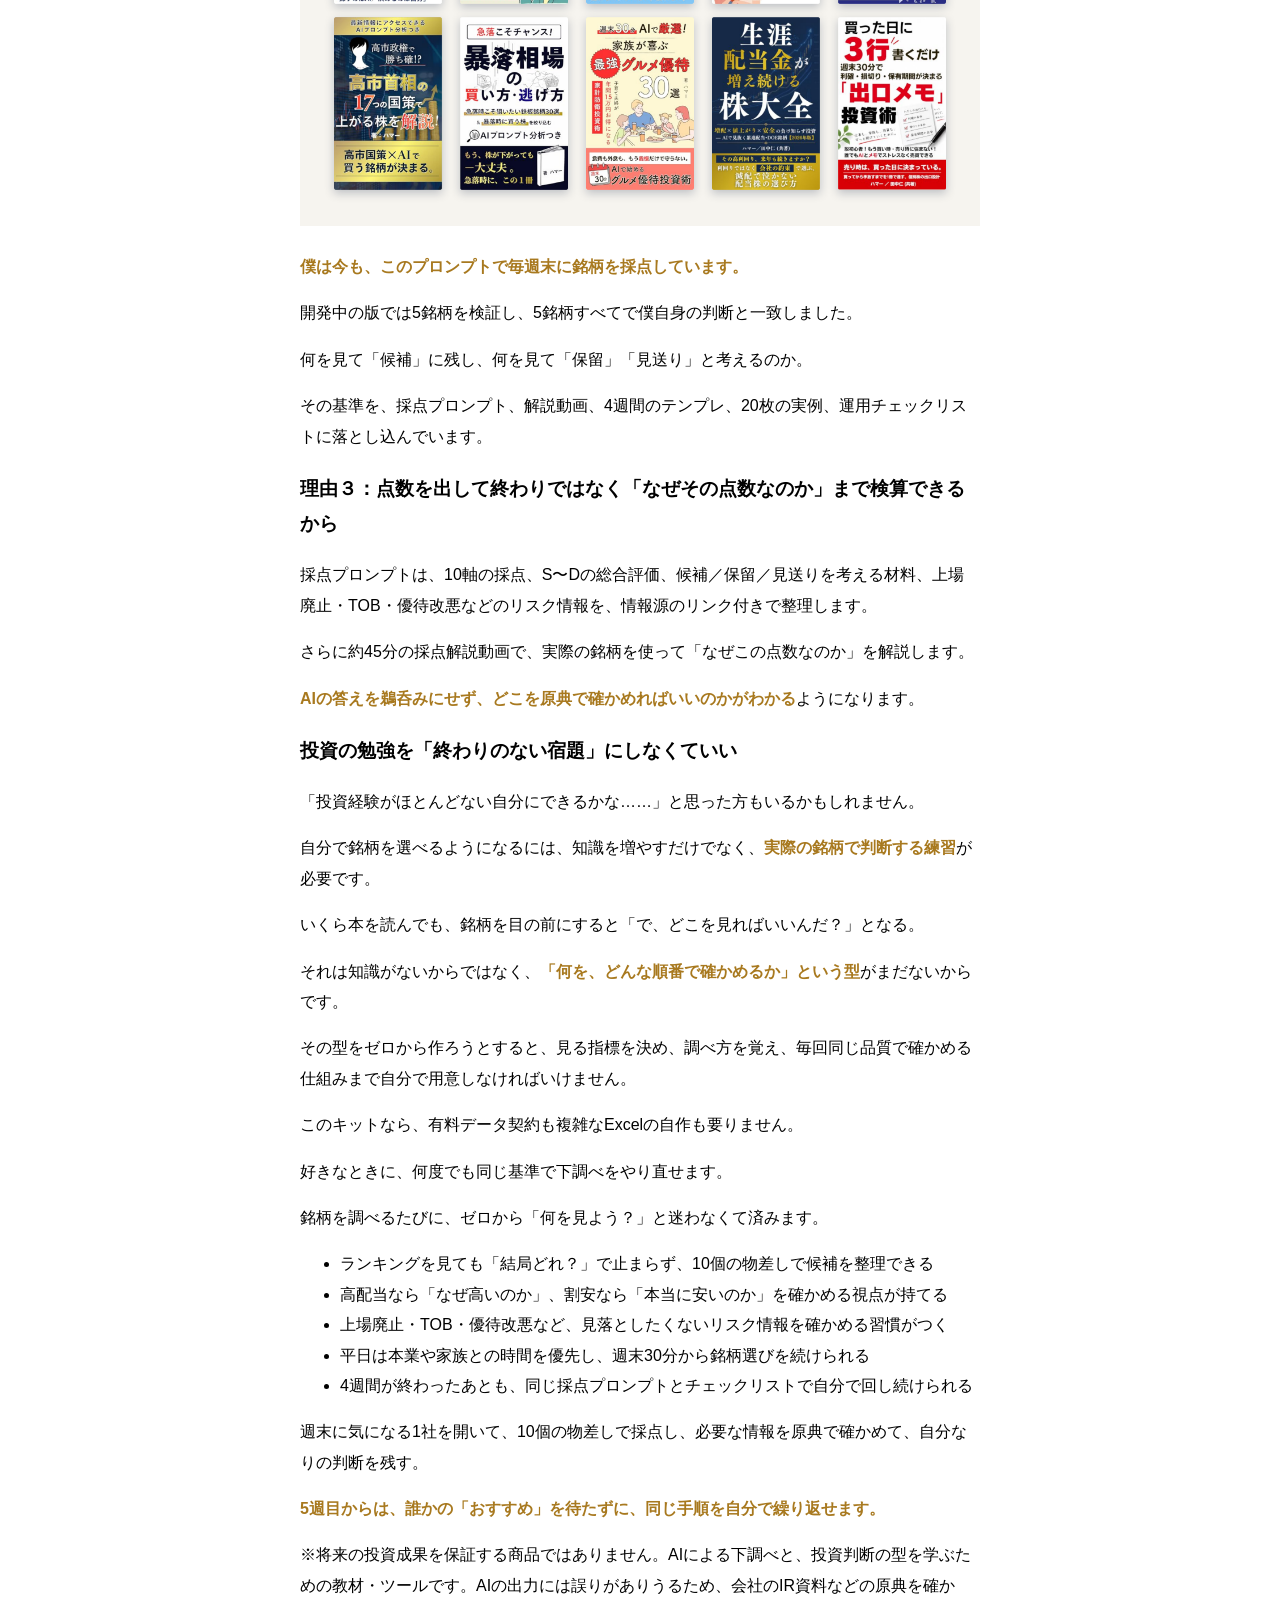
==== commit ea03231d: "LP・確認用ページを強化版に差し替え（月5万円を狙う・実績 月5〜10万円・早割の締切・動画 約45分） Co-Authored-By: Claude Opus 5.5 <noreply@anthro" ====
--- a/preview/kit-lp-20261010-r7k/index.html
+++ b/preview/kit-lp-20261010-r7k/index.html
@@ -1,6 +1,17 @@
 <!doctype html><html lang="ja"><head><meta charset="utf-8"><meta name="viewport" content="width=device-width,initial-scale=1"><meta name="robots" content="noindex,nofollow"><title>週末30分 銘柄採点キット（販売ページ確認用）</title><style>img{max-width:100%;height:auto}</style></head><body style="max-width:680px;margin:24px auto;padding:0 16px;font-family:sans-serif;line-height:1.9">
-<h1 style="font-size:26px;line-height:1.4">週末30分 銘柄採点キット</h1>
+<h1 style="font-size:24px;line-height:1.5">配当も優待も値上がり益も狙って月５万円！週末30分×4週間で「自分で選ぶ」を身につける銘柄採点キット</h1>
 <h2>「おすすめ銘柄探し」から卒業する</h2>
+<p><strong>配当と優待と値上がり益で、毎月5万円を狙う。</strong></p>
+<p><strong>人のおすすめではなく、自分で選んだ株で。</strong></p>
+<p>年60万円あれば、家族旅行も子どもの習い事も、株からのお金でまかなえる。</p>
+<p>しかも平日は株価を1秒も見ない。<strong><span style="color:#a8791f">週末30分だけ。</span></strong></p>
+<p>平日は本業で手いっぱいの僕でも、</p>
+<p>・採点で決めていた株を、迷わず100株</p>
+<p>・決めた値段で売って、<strong>+35,525円</strong>（税引前）</p>
+<p>ここまで来られました。</p>
+<p>今は配当・優待・値上がり益を合わせて、<strong><span style="color:#a8791f">月5〜10万円</span></strong>を受け取っています。</p>
+<p>そのやり方を、まるごと<strong><span style="color:#a8791f">14,800円（早割）</span></strong>で渡します。</p>
+<p>※月5〜10万円は僕自身の実績の目安で、あなたの利益を保証するものではありません。実際の売買の記録は、このページの後半に載せています。</p>
 <p><strong><span style="color:#a8791f">開発版5銘柄すべてで作者の判断と一致した10軸採点を、あなたの週末に。</span></strong></p>
 <p>もう「で、結局どれを選べばいいの？」で止まらない。</p>
 <p>人のおすすめではなく、自分の物差しで候補を絞れるようになる。</p>
@@ -249,6 +260,24 @@
 <p>平日にいただいた質問に、数日以内を目安に僕が返信します。</p>
 <p>なお、<strong><span style="color:#a8791f">「この株を買っていいですか？」といった個別の売買判断にはお答えしません。</span></strong></p>
 <hr>
+<h2>このまま「おすすめ探し」を続けると、何を失うか</h2>
+<p>あなたにも、こんな経験はありませんか？</p>
+<ul>
+<li>SNSで話題の株を「なんとなく」買った。下がったとき、買った理由がないので、売るか持つかも決められない</li>
+<li>利回りの高さに飛びついたら、翌年に減配されて、<strong><span style="color:#a8791f">配当も株価も両方下がった</span></strong></li>
+<li>毎週末ランキングを2時間眺めて、結局何も決まらない。たとえば1年続ければ、<strong><span style="color:#a8791f">約100時間</span></strong>です</li>
+</ul>
+<p>キットを使うと、こう変わります。</p>
+<ul>
+<li>買う前に「なぜ持つか」が採点で言葉になっている。下がった日も、持つか手放すかを理由で決められる</li>
+<li>高い利回りの裏にある減配や優待改悪のサインを、買う前の採点で拾いにいける</li>
+<li>判断は週末30分にまとまるので、1年でも約26時間。<strong><span style="color:#a8791f">浮いた時間は、家族の時間のまま</span></strong></li>
+<li>「なんでこの株？」に、夫婦で同じ物差しで答えられる</li>
+</ul>
+<p>おすすめ探しを続けても、お金は減らないように見えます。</p>
+<p>でも、おすすめ探しを続ける1年で、あなたは<strong><span style="color:#a8791f">約100時間と、本当なら受け取れたかもしれない配当</span></strong>を手放しています。</p>
+<p><strong><span style="color:#a8791f">来年の今ごろも、同じランキングを眺めていたいですか？</span></strong></p>
+<hr>
 <h2>気になる価格は？</h2>
 <p>自分で銘柄を判断するための知識をゼロから身につけるには、かなりの時間がかかります。</p>
 <p>投資スクールや個別指導の中には、10万円、30万円、それ以上するものもあります。</p>
@@ -262,7 +291,12 @@
 <p><strong><span style="color:#a8791f">19,800円（税込・買い切り・月額なし）</span></strong></p>
 <p>でご案内します。</p>
 <p>さらに、<strong><span style="color:#a8791f">先着10名の方に限り、早割価格 14,800円（税込）</span></strong> でご案内します。</p>
-<p>先着10名に達したあとは、通常価格に戻ります。</p>
+<p><strong><span style="color:#a8791f">通常より5,000円お得です。</span></strong></p>
+<p><strong><span style="color:#a8791f">先着10名に達した時点で、予告なく通常価格に戻ります。</span></strong></p>
+<p>「あとで買おう」と思っている間に枠が埋まったら、19,800円になります。</p>
+<p><strong><span style="color:#a8791f">14,800円は先着10名だけ。11人目からは19,800円です。</span></strong></p>
+<p>枠が埋まっても、お知らせはしません。</p>
+<p>迷っているなら、早割のうちに始めて、まずは第1週の30分を試してみてください。</p>
 <p>※このキットは、将来の利益や値上がりを保証するものではありません。AIは下調べを補助する道具で、出力には誤りが含まれることがあります。重要な情報は会社のIR資料などの原典でご自身でも確かめ、最終的な投資判断はご自身で行ってください。</p>
 <p>※返金についてはBrainの規定に準じます。</p>
 <hr>
@@ -313,9 +347,9 @@
 <p>そのために作ったのが、この「週末30分 銘柄採点キット」です。</p>
 <p><strong>追伸2</strong></p>
 <p>通常価格は19,800円。先着10名の方のみ、早割14,800円でご案内しています。</p>
-<p>先着10名に達したあとは、通常価格に戻ります。</p>
+<p><strong><span style="color:#a8791f">先着10名に達した時点で、予告なく通常価格に戻ります。</span></strong></p>
 <p><strong><span style="color:#a8791f">買い切りなので月額料金はなく、5週目以降も何度でも使えます。</span></strong></p>
 <p>「おすすめ銘柄を教えてもらう」のではなく、「自分で判断材料を整理できるようになる」。</p>
 <p>そんな投資の仕組みを作りたい方は、ここから始めてみてください。</p>
-<p><strong>▶ 「週末30分 銘柄採点キット」で、自分で銘柄を検討できる4週間を始める</strong></p>
+<p><strong>▶ 早割14,800円で、「月5万円を狙う4週間」を始める</strong></p>
 </body></html>
